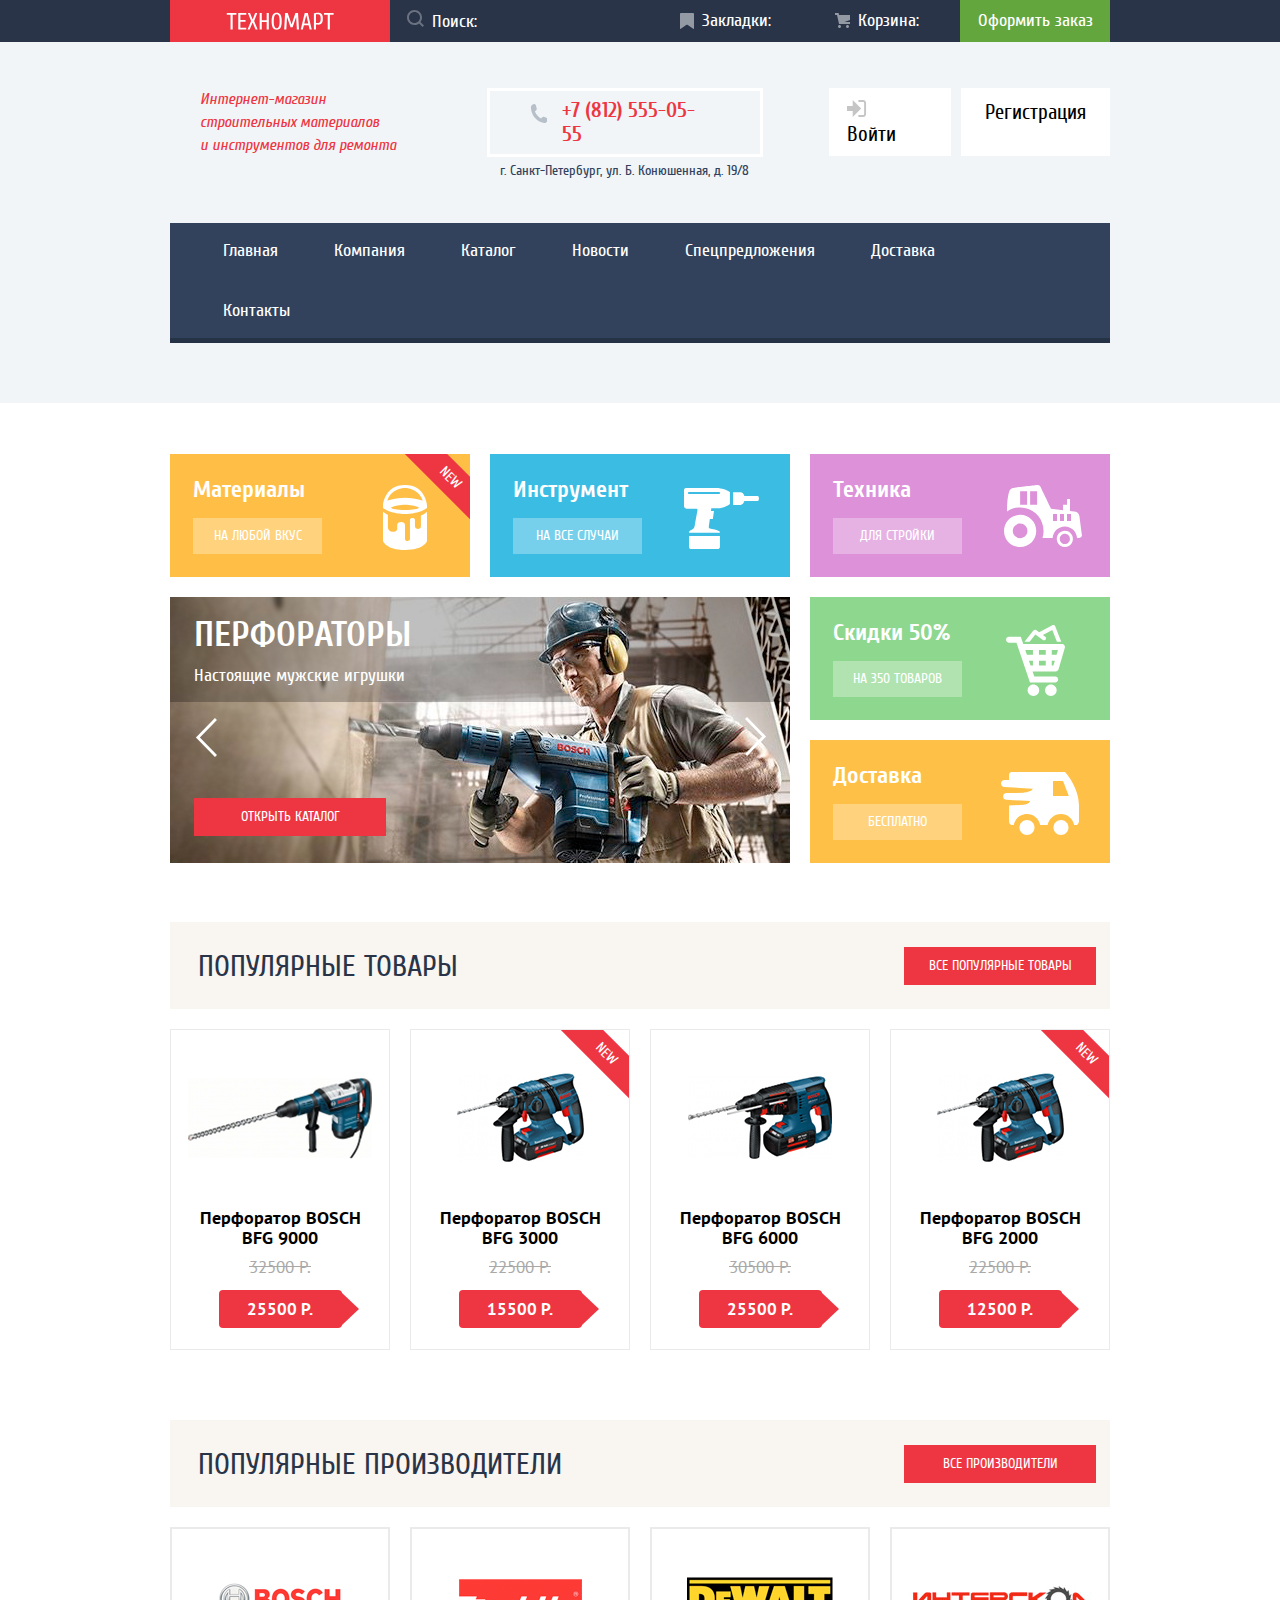
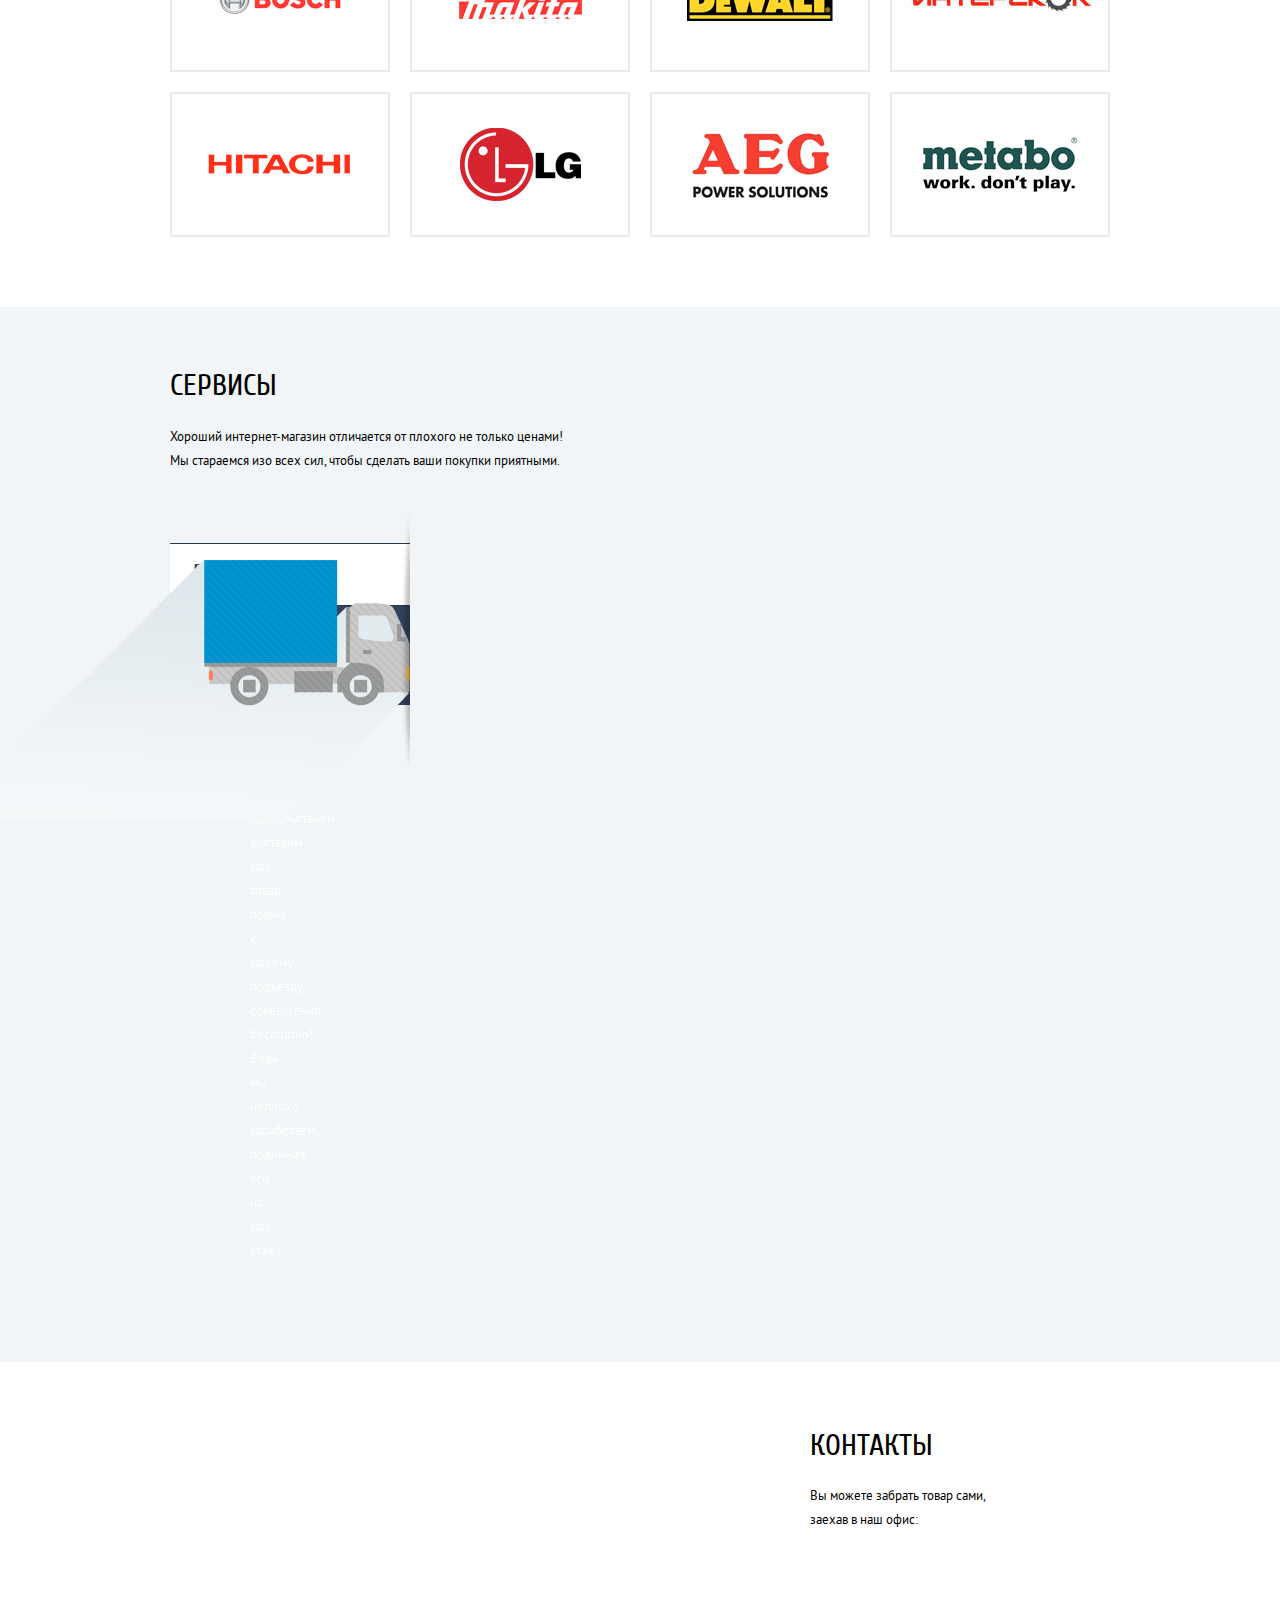
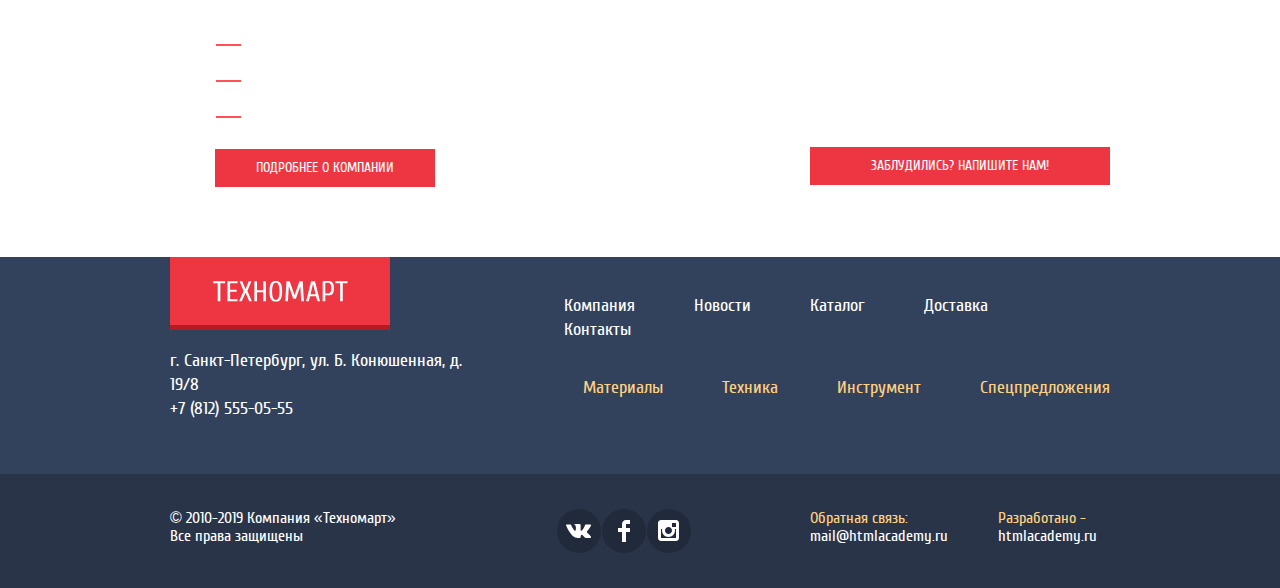
==== index.html @ ede174fa "Доработка" ====
<!DOCTYPE html> 
<html class="page" lang="ru">
<head>
  <meta charset="utf-8">
  <link href="css/style.css" rel="stylesheet">
  <link href="css/normalize.css" rel="stylesheet">
  <title>Главная страница магазина ТЕХНОМАРТ </title>
  <link rel="icon" href="favicon.ico">
  <link rel="icon" href="favicon/icon.svg" type="image/svg+xml">
  <link rel="apple-touch-icon" href="favicon/180.png">
  <link rel="manifest" href="manifest.webmanifest">
</head>
<body class="page-body">
  <header class="main-header">
    <div class="header-navigation-top">
      <div class="container">
        <div class="header-navigation-bar"> 
          <a class="header-navigation-logo" href="index.html">
            <img src="img/svg/logo-technomart.svg" width="108" height="18" alt="Логотип">
          </a>
          <form class="header-search" action="#" method="get">
            <label for="search"><svg width="17" height="17" viewBox="0 0 17 17" fill="none" xmlns="http://www.w3.org/2000/svg">
              <path fill-rule="evenodd" clip-rule="evenodd" d="M13.458 12.044L17 15.586L15.586 17L12.044 13.458C10.782 14.421 9.21 15 7.5 15C3.35786 15 0 11.6421 0 7.5C0 3.35786 3.35786 0 7.5 0C11.6421 0 15 3.35786 15 7.5C15.0001 9.14309 14.4581 10.7403 13.458 12.044ZM7.5 2C4.467 2 2 4.467 2 7.5C2.00331 10.5362 4.4638 12.9967 7.5 13C10.532 13 13 10.532 13 7.5C13 4.467 10.532 2 7.5 2Z" fill="currentColor";/>
              </g>
            </svg></label>
            <input class="header-navigation-search" type="search" id="search" placeholder="Поиск:">
          </form>
          <a class="header-navigation-markers" href="#">Закладки:</a>
          <a class="header-navigation-basket" href="#">Корзина:</a>
          <a class="header-button-order" href="#">Оформить заказ</a>
        </div>
      </div>
    </div>
    <div class="header-navigation-bottom">
      <div class="container">
        <div class="header-information">
      <div class="header-false-caption">Интернет-магазин строительных материалов<br> и инструментов для ремонта</div>
      <div class="header-address-block">
        <a class="header-information-number" href="tel:+7812555055">+7 (812) 555-05-55</a>
        <address class="header-information-address">г. Санкт-Петербург, ул. Б. Конюшенная, д. 19/8</address>
      </div>
      <div class="header-cabinet">
        <a class="header-cabinet-enter" href="#">
          <svg width="20" height="17" viewBox="0 0 20 17" fill="none" xmlns="http://www.w3.org/2000/svg">
            <path d="M14.1667 8.5L5.71429 0V6H0V11H5.71429V17L14.1667 8.5Z" />
            <path d="M16.177 15.01H11.3894V17H16.177C18.2513 17 19.038 15.19 19.0618 13.974V3.028C19.038 1.811 18.2513 0 16.177 0H11.3894V1.99H16.177C16.9761 1.99 17.1218 2.671 17.1389 3.047V13.951C17.1227 14.327 16.9761 15.01 16.177 15.01Z" />
          </svg>Войти
        </a>
        <a class="header-cabinet-registration" href="#">Регистрация</a>
      </div>
        </div>
        <nav class="header-main-contents">
      <ul class="header-contents-list">
        <li class="header-contents-item"><a href="#">Главная</a></li>
        <li class="header-contents-item"><a href="#">Компания</a></li>
        <li class="header-contents-item"><a href="#">Каталог</a></li>
        <li class="header-contents-item"><a href="#">Новости</a></li>
        <li class="header-contents-item"><a href="#">Спецпредложения</a></li>
        <li class="header-contents-item"><a href="#">Доставка</a></li>
        <li class="header-contents-item"><a href="#">Контакты</a></li>
      </ul>
        </nav>
      </div>
    </div>
  </header>
  <main class="page-main">
    <h1 class="visually-hidden">Интернет-магазин строительных материалов и инструментов для ремонта</h1> 
    <section class="promo section">
      <div class="container"> 
        <h2 class="visually-hidden">Меню магазина Техномарт</h2>
        <ul class="promo-list">
          <li  class="promo-item promo-item-materials">
            <h3  class="promo-caption">Материалы</h3>
            <a class="promo-button" href="#">На любой вкус</a>
            <p class="card-novelty">new</p>
          </li>         
          <li class="promo-item promo-item-instrument">
            <h3 class="promo-caption">Инструмент</h3>
            <a class="promo-button" href="#">На все случаи</a>
          </li>
          <li class="promo-item promo-item-technics">
            <h3 class="promo-caption">Техника</h3>
            <a class="promo-button" href="#">Для стройки</a>
          </li>
          <li class="promo-item promo-item-discount">
            <h3 class="promo-caption">Скидки 50%</h3>
            <a class="promo-button" href="#">На 350 Товаров</a>
          </li>
          <li class="promo-item promo-item-delivery">
            <h3 class="promo-caption">Доставка</h3>
            <a class="promo-button" href="#">Бесплатно</a>
          </li>
          <li class=" promo-item-slider">
            <ul class="promo-slider-list">
              <li class="promo-slider-item-active promo-slider-perforator">
                <h3 class="promo-slider-caption">Перфораторы</h3>
                <p class="promo-slider-description">Настоящие мужские игрушки</p>
                <a class="button" href="catalog.html">Открыть каталог</a>
              </li>
               <li class="promo-slider-item">
                <h3 class="promo-slider-caption">Дрели</h3>
                <p class="promo-slider-description">Соседям на радость</p>
                <a class="button" href="catalog.html">Открыть каталог</a>
              </li>
            </ul>
            <button class="slider-button-left" type="button">
              <svg width="22" height="40" viewBox="0 0 22 40" fill="none" xmlns="http://www.w3.org/2000/svg">
                <path d="M19.9244 0.941406L21.9226 2.98921L4.90699 20.436L21.978 37.9375L19.9789 39.9853L0.910645 20.436L19.9244 0.941406Z" fill="white"/>
              </svg>
            </button>
            <button class="slider-button-right" type="button">
              <svg width="22" height="40" viewBox="0 0 22 40" fill="none" xmlns="http://www.w3.org/2000/svg">
                <path d="M2.07562 39.0586L0.0774441 37.0108L17.093 19.564L0.021965 2.06249L2.0211 0.0146904L21.0894 19.564L2.07562 39.0586Z" fill="white"/>
              </svg>
            </button>
          </li>
        </ul>
      </div> 
    </section>
    <section class="popular-products section"> 
      <div class="container">
        <div class="popular-caption-block"> 
          <h2 class="popular-caption-name">Популярные товары</h2>
          <a class="button" href="#">Все популярные товары</a>
        </div>
        <ul class="popular-products-list">
          <li class="products-card-item">
            <h3 class="card-caption">Перфоратор BOSCH BFG 9000</h3>
            <div class="card-image">
              <img src="img/jpg/bosch-bfg-9000.jpg" width="184" height="164" alt="Перфоратор BOSCH BFG 9000">
            </div>
            <div class="card-buttons">
              <a class="card-button-buy" href="#">Купить</a>
              <a class="card-button-markers" href="#">В закладки</a>
            </div>
            <p class="card-old-price">32500 Р.</p>
            <p class="card-new-price">25500 Р.</p>
          </li>
          <li class="products-card-item">
            <h3 class="card-caption">Перфоратор BOSCH BFG 3000</h3>
            <div class="card-image">
              <img src="img/jpg/bosch-bfg-3000.jpg" width="127" height="112" alt="Перфоратор BOSCH BFG 3000">
            </div>
            <div class="card-buttons">
              <a class="card-button-buy" href="#">Купить</a>
              <a class="card-button-markers" href="#">В закладки</a>
            </div>
            <p class="card-old-price">22500 Р.</p>
            <p class="card-new-price">15500 Р.</p>
            <p class="card-novelty">new</p>
          </li>
          <li class="products-card-item">
            <h3 class="card-caption">Перфоратор BOSCH BFG 6000</h3>
            <div class="card-image">
              <img src="img/jpg/bosch-bfg-6000.jpg" width="144" height="128" alt="Перфоратор BOSCH BFG 6000">
            </div>
            <div class="card-buttons">
              <a class="card-button-buy" href="#">Купить</a>
              <a class="card-button-markers" href="#">В закладки</a>
            </div>
            <p class="card-old-price">30500 Р.</p>
            <p class="card-new-price">25500 Р.</p>
          </li>
          <li class="products-card-item">
            <h3 class="card-caption">Перфоратор BOSCH BFG 2000</h3>
            <div class="card-image">
              <img src="img/jpg/bosch-bfg-2000.jpg" width="127" height="112" alt="Перфоратор BOSCH BFG 2000">
            </div>
            <div class="card-buttons">
              <a class="card-button-buy" href="#">Купить</a>
              <a class="card-button-markers" href="#">В закладки</a>
            </div>
            <p class="card-old-price">22500 Р.</p>
            <p class="card-new-price">12500 Р.</p>
            <p class="card-novelty">new</p>
          </li>
        </ul> 
      </div>  
    </section>
    <section class="popular-brands section">
      <div class="container"> 
        <div class="popular-caption-block">
          <h2 class="popular-caption-name">Популярные производители</h2>
          <a class="button" href="#">Все производители</a>
        </div>
        <ul class="brand-list">
          <li class="brand-item">
            <a href="#">
              <img src="img/png/bosch.png" width="126" height="37" alt="BOSCH" >
             </a>
          </li>
          <li class="brand-item">
            <a href="#">
              <img src="img/png/makita.png" width="123" height="40" alt="Makita">
            </a>
          </li>
          <li class="brand-item">
            <a href="#">
              <img src="img/png/dewalt.png" width="146" height="44" alt="DEWALT">
            </a>
          </li>
          <li class="brand-item">
            <a href="#">
              <img src="img/png/interscol.png" width="200" height="76" alt="ИНТЕРСКОЛ">
            </a>
          </li>
          <li class="brand-item">
            <a href="#">
              <img src="img/png/hitachi.png" width="169" height="31" alt="HITACHI">
            </a>
          </li>
          <li class="brand-item">
            <a href="#">
              <img src="img/png/lg.png" width="121" height="73" alt="LG">
            </a>
          </li>
          <li class="brand-item">
            <a href="#">
              <img src="img/png/aeg.png" width="151" height="96" alt="AEG">
            </a>
          </li>
          <li class="brand-item">
            <a href="#">
              <img src="img/png/metabo.png" width="204" height="69" alt="metabo">
            </a>
          </li>
        </ul>
      </div>
    </section>
    <section class="service"> 
      <div class="container">
        <div class="service-caption-block"> 
          <h2 class="service-caption">СЕРВИСЫ</h2>
        </div>
        <div class="service-description">Хороший интернет-магазин отличается от плохого не только ценами! Мы стараемся изо всех сил, чтобы сделать ваши покупки приятными.
        </div>
        <div class="service-purpose">
          <ul class="service-list">
            <li class="service-item service-item-active">
              <a href="#">Доставка</a>
            </li>
            <li class="service-item">
              <a href="#">Гарантия</a>
            </li>
            <li class="service-item">
              <a href=">Кредит</a>
            </li>
          </ul>
          <ul class="service-purpose-list">
            <li class="service-purpose-item-active service-purpose-delivery">
              <h3>Доставка</h3>
              <p class="service-purpose-description">Мы с удовольствием доставим ваш товар прямо<br> к вашему подъезду совершенно бесплатно!<br> Ведь мы неплохо заработаем,<br> поднимая его на ваш этаж!</p>
            </li>
            <li class="service-purpose-item service-purpose-guarantee">
              <h3>Гарантия</h3>
              <p class="service-purpose-description">Если купленный товар поломается или заискрит, а также в случае пожара, спровоцированного его возгоранием, вы всегда можете быть уверены в нашей гарантии. Мы обменяем сгоревший прибор на новый. Дом уж восстановите как-нибудь сами.</p>
            </li>
            <li class="service-purpose-item service-purpose-credit-active">
              <h3>Кредит</h3>
              <p class="service-purpose-description">Залезть в долговую яму стало проще! Кредитные консультанты придут вам на помощь.</p>
            </li>
          </ul>
        </div> 
    </div>
    </section>
    <section class="company section">
      <div class="container">
        <div class="company-box">
        <h2 class="visually-hidden">О компании</h2>
        <div class="company-features">
          <h3 class="company-features-caption">Компания &laquoТехномарт&raquo</h3>
          <p>Настоящий мужской шоппинг начинается здесь! Огромный выбор товаров для ремонта и строительства не оставит равнодушными любителей сэкономить на гастарбайтерах.</p>
          <p>Мы можем доставить ваш товар в самые отдаленные точки России!<br> Техномарт работает со многими транспортными компаниями:</p>
          <ul class="company-features-list">
            <li class="company-features-item">Деловые линии</li>
            <li class="company-features-item">Автотрейдинг</li>
            <li class="company-features-item">ЖелДорЭкспедиция</li>
          </ul>
          <a class="button" href="#">Подробнее о компании</a>
        </div>
        <div class="company-contacts">
          <h3 class="company-contacts-caption">Контакты</h3>
          <p>Вы можете забрать товар сами,<br> заехав в наш офис:</p>
          <iframe src="https://www.google.com/maps/embed?pb=!1m18!1m12!1m3!1d1998.6037999040354!2d30.322010416394033!3d59.938716271971415!2m3!1f0!2f0!3f0!3m2!1i1024!2i768!4f13.1!3m3!1m2!1s0x4696310fca5ba729%3A0xea9c53d4493c879f!2sBolshaya+Konyushennaya+ul.%2C+19%2C+Sankt-Peterburg%2C+Russia%2C+191186!5e0!3m2!1sen!2s!4v1441888483426" width="300" height="158" allowfullscreen title="Офис компании по адресу ул. Большая Конюшенная 19/8, Санкт-Петербург"></iframe>
          <a class="button" href="#">Заблудились? Напишите нам!</a>
        </div>
      </div>
    </div>
    </section>
  </main>
  <footer class="main-footer">
    <div class="footer-top">
      <div class="container">
        <div class="footer-navigation">
          <div class="footer-navigation-adress">
            <a class="footer-navigation-logo" href="#">
              <img src="img/svg/logo-technomart-footer.svg" width="136.5" height="21.6" alt="Логотип">
            </a>
            <div class="footer-address-block">
              <address class="footer-address">г. Санкт-Петербург, ул. Б. Конюшенная, д. 19/8</address>
              <a href="tel:+7812555055">+7 (812) 555-05-55</a>
            </div>
          </div>
          <div class="footer-navigation-menu">
            <ul class="footer-navigation-list">
              <li class="footer-navigation-item">
                <a href="#">Компания</a>
              </li>
              <li class="footer-navigation-item">
                <a href="#">Новости</a>
              </li>
              <li class="footer-navigation-item">
                <a href="#">Каталог</a>
              </li>
              <li class="footer-navigation-item">
                <a href="#">Доставка</a>
              </li>
              <li class="footer-navigation-item">
                <a href="#">Контакты</a>
              </li>
            </ul>
            <ul class="footer-menu-list">
              <li class="footer-menu-item">
                <a href="#">Материалы</a>
              </li>
              <li class="footer-menu-item">
                <a href="#">Техника</a>
              </li>
              <li class="footer-menu-item">
                <a href="#">Инструмент</a>
              </li>
              <li class="footer-menu-item">
                <a href="#">Спецпредложения</a>
              </li>
            </ul>
          </div>
        </div>
      </div>
    </div>
    <div class="footer-bottom">
      <div class="container">
        <div class="footer-social">
          <p class="footer-social-info">&#169; 2010-2019 Компания &laquoТехномарт&raquo
          <br>Все права защищены</p>
          <ul class="footer-social-list">
            <li class="footer-social-item">
              <a class="footer-social-button" href="index.html">
                <svg width="26" height="15" viewBox="0 0 26 15" fill="none" xmlns="http://www.w3.org/2000/svg">
                  <path d="M15.5403 11.7281C16.4609 11.4384 17.6395 13.6406 18.8943 14.4834C19.836 15.1219 20.5573 14.9841 20.5573 14.9841L23.9017 14.9372C23.9017 14.9372 25.6495 14.8322 24.8232 13.4803C24.7549 13.3678 24.3389 12.4781 22.334 10.6472C20.2376 8.73186 20.5217 9.04218 23.0456 5.73093C24.5835 3.71249 25.1988 2.47968 25.0062 1.95468C24.8213 1.44936 23.6918 1.58061 23.6918 1.58061L19.9237 1.60593C19.5568 1.60686 19.2458 1.71749 19.1042 2.08874C19.1013 2.09249 18.5062 3.65061 17.7127 4.9753C16.0362 7.77749 15.3669 7.92655 15.0896 7.75124C14.4531 7.3453 14.6139 6.1228 14.6139 5.25374C14.6139 2.5378 15.0299 1.4053 13.7992 1.1128C13.388 1.0153 13.0876 0.951552 12.0389 0.942177C10.6985 0.922489 9.56027 0.942177 8.91508 1.25061C8.48656 1.45968 8.15819 1.91811 8.35753 1.94436C8.6079 1.97718 9.1693 2.09436 9.46975 2.49374C9.8559 3.01124 9.84434 4.17093 9.84434 4.17093C9.84434 4.17093 10.0649 7.36874 9.32434 7.7653C8.8159 8.03718 8.12064 7.48218 6.62516 4.9378C5.86153 3.63655 5.28471 2.19843 5.28471 2.19843C5.28471 2.19843 5.17301 1.93124 4.97079 1.78499C4.73005 1.61155 4.39301 1.55624 4.39301 1.55624L0.816563 1.57874C0.816563 1.57874 0.27923 1.59374 0.0818227 1.82436C-0.0934366 2.02874 0.0673782 2.45061 0.0673782 2.45061C0.0673782 2.45061 2.86864 8.90155 6.04064 12.1509C8.94879 15.1341 12.2537 14.9362 12.2537 14.9362H13.7511C13.7511 14.9362 14.2027 14.8856 14.4338 14.6437C14.6495 14.4187 14.6399 13.9959 14.6399 13.9959C14.6399 13.9959 14.61 12.0187 15.5403 11.7281Z" fill="white"/>
                </svg>
              </a>
            </li>
            <li class="footer-social-item">
              <a class="footer-social-button" href="#">
                <svg  width="12" height="22" viewBox="0 0 12 22" fill="none" xmlns="http://www.w3.org/2000/svg">
                  <path d="M12 4V0H8C5.79086 0 4 1.79086 4 4V8H0V12H4V22H8V12H12V8H8V4H12Z" fill="white"/>
                </svg>
              </a>
            </li>
            <li class="footer-social-item">
              <a class="footer-social-button" href="#">
                <svg width="21" height="21" viewBox="0 0 21 21" fill="none" xmlns="http://www.w3.org/2000/svg">
                  <path fill-rule="evenodd" clip-rule="evenodd" d="M3 0H18C19.65 0 21 1.35 21 3V18C21 19.65 19.65 21 18 21H3C1.35 21 0 19.65 0 18V3C0 1.35 1.35 0 3 0ZM14 10.5C14 8.57 12.43 7 10.5 7C8.57 7 7 8.57 7 10.5C7 12.43 8.57 14 10.5 14C12.43 14 14 12.43 14 10.5ZM3 18V9H4.181C4.0626 9.49127 4.00186 9.99467 4 10.5C4 14.0899 6.91015 17 10.5 17C14.0899 17 17 14.0899 17 10.5C16.9986 9.99464 16.9379 9.49118 16.819 9H18V18H3ZM14 7H18V3H14V7Z" fill="white"/>
                </svg>       
              </a>
            </li>
            </ul>
          <div class="footer-social-creator">
            <p class="footer-feedback">Обратная связь:
              <a href="mailto:mail@htmlacademy.ru">mail@htmlacademy.ru</a>
            </p>
            <p class="footer-developer">Разработано -
              <a href="www.htmlacademy.ru">htmlacademy.ru</a>
            </p>
          </div>
        </div>
      </div>
    </div>
  </footer>
<section class="modal modal-feedback">
  <h2 class="visually-hidden">Обратная связь</h2>
  <div class="feedback-decoration-line"></div>
  <form class="feedback-form" action="https://echo.htmlacademy.ru" method="post">
    <div class="feedback-form-data">
      <div class="feedback-form-name">
        <label class="" for="name">Ваше имя:</label><br>
        <input  id="name" type="text" name="name" placeholder="Имя Фамилия">
      </div>
      <div class="feedback-form-email">
        <label class="" for="email">Ваш e-mail:</label><br>
        <input  id="email" type="email" name="email" placeholder="email@example.com">
      </div>
      </div>
      <div class="feedback-form-text">
        <label for="letter">Текст письма:</label><br>
        <textarea id="letter" type="text" name="letter" placeholder="В свободной форме"></textarea>
      </div>
      <div>
        <button class="button" type="submit">Отправить</button>
      </div>
    </form>
    <button class="modal-close" aria-label="Закрыть" type="button"></button>
  </section>
  <section class="modal modal-map">
    <h2 class="visually-hidden">Как до нас добраться</h2>
    <iframe src="https://www.google.com/maps/embed?pb=!1m18!1m12!1m3!1d1998.6037999040354!2d30.322010416394033!3d59.938716271971415!2m3!1f0!2f0!3f0!3m2!1i1024!2i768!4f13.1!3m3!1m2!1s0x4696310fca5ba729%3A0xea9c53d4493c879f!2sBolshaya+Konyushennaya+ul.%2C+19%2C+Sankt-Peterburg%2C+Russia%2C+191186!5e0!3m2!1sen!2s!4v1441888483426" width="940" height="450" allowfullscreen title="Офис компании по адресу ул. Большая Конюшенная 19/8, Санкт-Петербург"></iframe>
    <button class="modal-close" aria-label="Закрыть" type="button"></button>
  </section>
</body>
</html>
---- css/style.css ----
/*Variables */

:root {
  --dark-blue: #293449;    
  --red: #EE3643;          
  --green: #63A63E;        
  --blue: #32425C;         
  --orange: #FFBF47;        
  --light-blue: #3BBCE3;   
  --purple: #DC91D8;
  --light-green: #8ED78F;
  --light-orange: #FFC047;
  --gray: #A9A9A9; 
  --yellow: #FFD180;
  --light-brown: #F9F5F0;  
  --light-gray: #F1F5F7;   
  --basic-white: #FFFFFF;
  --basic-black: #000000;
  --dark-red: #BA2732;
  --silver:#C5C5C5;
  --dark-red: #CA2C37;
  --murrey: #BA2732;
  --cobalt: #212A3A;
  --light-silver: #E5E5E5;
  --zircon: #EAEAEA;
  --dark-green:#5FBB2D;
  --sapphire:#3D546F;
  --herbal:#367315;
  --forest:#518534;
  --midnight:#273853;
  --pearl:#F7F3EC;
  --pebble:#d7dcde;
  --grass:#00CA74;
  --asphalt:#ABABAB;
  --dark-pearl:#CFCFCF;
  --beige:#F7F3EC;
  --graphite:#283136;
}

/*Fonts*/

@font-face {
    font-family: 'Cuprum';
    src: local('Cuprum'), local('Cuprum-Regular'), url('../fonts/cuprum/cuprum.woff2') format('woff2'), url('../fonts/cuprum/cuprum.woff') format('woff');
    font-weight: 400;
    font-style: normal;
}

@font-face {
    font-family: 'Cuprum';
    src: local('Cuprum Italic'), local('Cuprum-Italic'), url('../fonts/cuprum/cuprumitalic.woff2') format('woff2'), url('../fonts/cuprum/cuprumitalic.woff') format('woff');
    font-weight: 400;
    font-style: italic;
}

@font-face {
    font-family: 'Cuprum';
    src: local('Cuprum Bold'), local('Cuprum-Bold'), url('../fonts/cuprum/cuprumbold.woff2') format('woff2'), url('../fonts/cuprum/cuprumbold.woff') format('woff');
    font-weight: 700;
    font-style: normal;
}

@font-face {
    font-family: 'PT Sans';
    src: local('PT Sans'), local('PTSans-Regular'), url('../fonts/ptsans/ptsans.woff2') format('woff2'), url('../fonts/ptsans/ptsans.woff') format('woff');
    font-weight: 400;
    font-style: normal;
}

@font-face {
    font-family: 'PT Sans';
    src: local('PT Sans Bold'), local('PTSans-Bold'), url('../fonts/ptsans/ptsansbold.woff2') format('woff2'), url('../fonts/ptsans/ptsansbold.woff') format('woff');
    font-weight: 700;
    font-style: normal;
}

/* Global */

/*html {
  box-sizing: border-box;
}
*,
*::before,
*::after {
  box-sizing: inherit;
}*/


body {
  margin: 0;
  padding: 0;
  font-family:PT Sans;/*"Arial", sans-serif;*/
  font-size: 13px;
  line-height: 24px;
  font-weight:400;
  color:var(--basic-black);
  background-color: var(--basic-white);
}

a {
  text-decoration: none;
  color:var(--basic-white);
}

img {
  max-width: 100%;
  height: auto;
}

li {
  list-style-type:none;
}

input {
  border:none;
}

fieldset {
  border:none;
  margin:0; 
  padding:0;
}

.container {
  width: 940px;
  margin:0 auto;
  padding:0 30px;
}

.section {
  padding:29.5px 0;
}

.page {
  height: 100%;
}

.page-body {
  min-height: 100%;
  display: grid;
  grid-template-rows: min-content 1fr min-content;
  align-content: center;
}

/* Header */

.main-header {
  font-family:Cuprum, "Arial", sans-serif;
  font-size:18px;
  display: grid;
  grid-template-rows: min-content min-content min-content;
  /*margin-bottom: 21px;*/
}

.header-navigation-top {
  background-color:var(--dark-blue)
}

.header-navigation-bar {
  display: grid;
  grid-template-columns: min-content min-content 150px 150px max-content;
}

.header-navigation-logo {
  display: block;
  background-color: var(--red);
  width:220px;
  display:flex;
  justify-content:center;
  align-items: center;
  box-shadow: 0px 5px 0px 0px rgba(180, 28, 35);
}

.header-navigation-logo :active {
  background-color: var(--dark-red);
}

.header-search {
  display:flex;
  flex-direction: row;
  justify-content: flex-end;
  align-items: center;
  position: relative;
}

.header-search  label {
  position: absolute;
  top:10px;
  left:17px;
  color:white;
  opacity: 0.3;
}
.header-search:hover label {
  opacity: 1;
}

.header-search:focus label {
  color:red;
}

.header-navigation-search {
  box-sizing: border-box;
  background-color: var(--dark-blue);
  border:none;
  width:270px; 
  height: 42px;
}

input[type=search] {
  padding-left: 42px;
  height: 42px;   
}

input[type="search"]::placeholder {
  color: white;
}

input[type="search"]:focus::placeholder {
  color: black;
} 

.header-navigation-search:focus {
  background-color: var(--basic-white);
  border:none; outline: none;
}

.header-navigation-markers {
  padding:9px 10px 9px 42px;
  position:relative;
}

.header-navigation-markers::before {
  content:'';
  display: block;
  position: absolute; 
  width: 14px;
  height: 15.6px;
  left:20px; top:13px;  
  background-image: url("../img/svg/icon-marker.svg");
  opacity: 0.5;
  background-repeat: no-repeat;
}

.header-navigation-markers:hover::before {
  opacity:1;
}

.header-navigation-markers:active {
  background-color: var(--basic-black);
  opacity: 0.5;
}

.header-navigation-basket  {
  padding:9px 10px 9px 48px;
  display:block;
  position: relative;
}

.header-navigation-basket::before {
  content:'';
  display: block;
  position: absolute; 
  width: 15px;
  height: 15px;
  left:25px; top:13px;  
  background-image: url("../img/svg/icon-cart.svg");
  opacity: 0.5;
  background-repeat: no-repeat;
}

.header-navigation-basket:hover::before {
  opacity:1;
}

.header-navigation-basket:active {
  opacity: 0.5; 
}

.header-navigation-basket-active {
  background-color:var(--red);
}

.header-button-order {
  width:150px;
  display:block;
  background-color:var(--green);
  display:flex;
  justify-content:center;
  align-items: center;  
}

.header-button-order:hover {
  background-color:var(--dark-green);
}

.header-button-order:active {
  opacity: 0.5;
}

.header-navigation-bottom {
  background-color:var(--light-gray);
  padding:46px 0 60px 0;
}

.header-information {
  display:flex;
  justify-content: row;
  align-items:flex-start;
  margin-bottom: 40px;
}

.header-false-caption {
  width:197px;
  font-size:16px;
  line-height:23px;
  color:var(--red);
  font-style:italic;
  padding:0 47.5px 0 30px;
}

.header-address-block {
  display:flex;
  flex-direction:column;
  justify-content: flex-start;
  align-items:center;
  padding:0 26.5px 0 42.5px;   
}

.header-information-number { 
  font-size:21px;
  color:var(--red);
  font-weight:700;
  border: 3px solid white;
  position:relative;
  padding:7px 45px 8px 72px;
}

.header-information-number::before {
  content:'';
  display: block;
  position: absolute; 
  width: 17.5px;
  height: 29px;
  left:40px; top:13px;  
  background-image: url("../img/svg/icon-number.svg");
  background-repeat: no-repeat;
 }

.header-information-address {
  display: flex;
  font-size:14px; 
  font-weight:400;
  color:var(--blue);
  font-style: normal;
  padding: 2px 8px 0px 8px;
  text-align: center;
}

.header-cabinet {
  display:flex;
  padding:0 0 0 40px;
}

.header-cabinet-enter {
  color:var(--basic-black);
  font-size:21px;
  display:block;
  padding:10px 27px 10px 18px;
  margin-right: 10px;
  background-color:var(--basic-white);
}

.header-cabinet-registration {
  color:var(--basic-black);
  font-size:21px;
  display:block;
  padding:12px 24px 12px 24px;
  background-color:var(--basic-white);
}

.header-cabinet-enter:hover,
.header-cabinet-registration:hover {
  color:var(--red);
}

.header-cabinet-enter svg {
  fill:var(--silver);
  padding: 0;
  margin: 0 8px 0 0 ;
}

.header-cabinet-enter:hover svg {
  fill:var(--sapphire);
}

.header-cabinet-enter:active,
.header-cabinet-registration:active {
  color:var(--silver);
}

.header-main-contents {
  background-color:var(--blue);
  box-shadow: inset 0px -5px 0px rgba(0, 0, 0, 0.24);
}

.header-contents-list {
  display:flex;
  flex-wrap: wrap;
  margin:0; padding:0;
  padding:0 25px;
}

.header-contents-item a {
  display:block;
  padding-top: 16px;
  padding-bottom: 20px;
  padding-right:28px;
  padding-left:28px; 
}

.header-contents-item a:hover {
  background-color:var(--dark-blue);
}

.header-contents-item a:active {
  opacity: 0.5;
}

/*Body Main*/

.page-main {
  margin-top: 21px;
  display: grid;
  grid-template-rows:min-content min-content min-content min-content min-content;
}

/*buttons*/

.button {
  box-sizing: border-box;
  display: block;
  width:192px;
  background-color:var(--red);
  font-size: 14px;
  font-family: Cuprum, "Arial", sans-serif;
  font-weight: 400;
  text-transform: uppercase;
  text-align: center;
  padding:7px 3px; 
  color:var(--basic-white);
}

.button:hover {
  background-color:var(--dark-red);
}

.button:active {
  background-color:var(--murrey);
}

/*Promo*/

.promo {
  font-family:Cuprum; /*"Arial", sans-serif;*/
  color:var(--basic-white);
  font-weight: 400;
  font-size: 14px;
}

.promo-list {
  display: grid;
  grid-template-columns: repeat(3,1fr);
  grid-template-rows:repeat(3,1fr);
  grid-gap: 20px 20px;
  padding:0;
  margin:0;
}

.promo-item {
  display: flex;
  flex-direction: column;
  background-repeat:no-repeat; 
  overflow:hidden;
  padding: 24px 142px 23px 23px;
  position: relative;
}

.promo-item .card-novelty {
  left:230px;
  top:-5px;
}

.promo-caption {
  font-size:24px;
  font-style:normal;
  font-weight: 700; 
  color:var(--basic-white);
  margin:0;
  padding:0;
}

.promo-button {
  display: block;
  background-color: rgba(255, 255, 255, 0.3);
  text-transform: uppercase;
  width:123px;
  padding:6px 3px;
  text-align: center;
  margin-top:16px;
}

.promo-button:hover {
  background-color: rgba(197, 197, 197, 0.3);
}

.promo-button:active {
  background-color: rgba(169, 169, 169, 0.3);
}

.promo-item-materials {
  background-color:var(--orange);
  background-image: url(../img/svg/icon-materials.svg);
  background-position: 213px 31px;
  grid-column:1/2;
  grid-row:1/2;
}

.promo-item-instrument {
  background-color:var(--light-blue);
  background-image: url(../img/svg/icon-instrument.svg);
  background-position: 194px 34px;
  grid-column:2/3;
  grid-row:1/2;
} 

.promo-item-technics {
  background-color: var(--purple);
  background-image: url(../img/svg/icon-technics.svg);
  background-position: 194px 31px;
  grid-column:3/4;
  grid-row:1/2;
} 

.promo-item-discount {
  background-color:var(--light-green);
  background-image: url(../img/svg/icon-basket.svg);
  background-position: 196px 27px;
  grid-column:3/4;
  grid-row:2/3;
}

.promo-item-delivery {
  background-color:var(--light-orange);
  background-image: url(../img/svg/icon-delivery.svg);
  background-position: 191px 32px;
  grid-column:3/4;
  grid-row:3/4;
}

.promo-item-slider {
  grid-column:1/3;
  grid-row:2/4; 
  position: relative;
}
.promo-slider-list {
  padding:0;
  margin:0; 
  width:100%;
  height:100%;
}

.promo-slider-item {
  display: none;
  width:100%;
  height:100%;
}

.promo-slider-item-active {
  display:block;
}

.promo-slider-perforator {
  width:100%;
  height: 100%;
  padding:26px 356px 24px 24px;
  background-image:url(../img/jpg/perforator.jpg);
  background-repeat: no-repeat;
}

.promo-slider-drill {
  width:100%;
  height: 100%;
  padding:26px 356px 24px 24px;
  background-image:url(../img/jpg/drill.jpg);
  background-repeat: no-repeat;
}

.promo-slider-caption {
  font-size: 36px;
  font-weight:700;
  color:var(--basic-white);
  text-transform: uppercase;
  padding: 0;
  margin:0;
}

.promo-slider-description {
  font-size: 18px;
  font-weight:400;
  font-family: Cuprum, "Arial", sans-serif;
  color:var(--basic-white);
  margin-top: 17px;
  margin-bottom: 110px;
}

.promo button {
  margin: 0;
  padding: 0;
  border: 0;
  outline: none;
  background-color: transparent;
}

.slider-button-right {
  position:absolute;
  left:575px;
  top:120px;
}
.slider-button-left {
  position:absolute;
  left:25px;
  top:120px;
}

/*Popular*/

.popular-products {
  margin-bottom:11px;
}

.popular-caption-block {
  background-color:var(--light-brown);
  display:flex;
  justify-content: space-between;
  align-items: flex-start;
  padding:25px 14px 24px 28px;
  margin-bottom:20px;
}

.popular-caption-name {
  font-size: 30px;
  font-family: Cuprum, "Arial", sans-serif;
  font-weight: 400;
  color:var(--dark-blue);
  text-transform:uppercase;
  padding: 8px 0 0 0;
  margin:0;
}

.popular-products-list {
  margin:0;
  padding:0;
  display:flex;
}

/* Product card */

.products-card-item {
  box-sizing: border-box;
  width:220px;
  border: 1px solid var(--zircon);
  display:flex;
  flex-direction:column;
  justify-content: flex-start;
  align-items: center;
  padding:6px 12px 21px 12px;
  position: relative;
  overflow:hidden;
 }

.products-card-item:hover {
  box-shadow: -1px 2px 10px 4px var(--zircon)
 }

.popular-products-list .products-card-item:not(:last-of-type) {
  margin-right:20px;
}

.card-image {
  display: flex;
  justify-content: center;
  align-items: center;
  height:164px;
  order:-1;
  margin-bottom:8px;
}

.products-card-item:hover .card-image {
  display: none;
}

.products-card-item .card-buttons {
  display: none;
}

.products-card-item:hover .card-buttons {
  display: flex;
}

.card-buttons {
  flex-direction:column;
  justify-content:center;
  width:135px;
  height:164px;
  order:-1;
  margin-bottom: 8px;
}

.card-caption {
  font-family:PT Sans, "Arial", sans-serif;
  font-size: 18px;
  line-height: 20px;
  font-weight: 700;
  text-align:center;
  margin:0 0 7px 0;
  padding:0 10px;
}

.card-button-buy {
  display:flex;
  justify-content: center;
  align-items: center;
  font-size: 14px;
  font-family:Cuprum, "Arial", sans-serif;
  height:38px;
  background-color:var(--green);
  text-transform: uppercase;
  margin-bottom: 10px;
  position:relative;
  border-radius: 3px;
  box-shadow:inset 0 -3px 0 0 var(--herbal);
}

.card-button-buy::before {
  content:'';
  display: block;
  position: absolute; 
  width: 15px;
  height: 15px;
  left:25px; top:10px;  
  background-image: url("../img/svg/icon-cart.svg");
  opacity: 0.5;
  background-repeat: no-repeat;
}

.card-button-buy:hover {
  background-color: var(--dark-green);
}

.card-button-buy:active {
  background-color:var(--forest);
}

.card-button-markers {
  display:flex;
  justify-content: center;
  align-items: center;
  height:32px;
  color: var(--blue);
  font-size: 14px;
  font-family:Cuprum, "Arial", sans-serif;
  text-transform: uppercase;
  border: 3px solid var(--green); 
  border-radius: 3px;
}

.card-button-markers:hover {
  border-color:var(--blue);
}

.card-button-markers:active {
  border-color:var(--blue);
  opacity: 0.5;
}

.card-old-price {
  color: var(--gray);
  font-size: 17px;
  font-family: PT Sans , "Arial", sans-serif;
  text-decoration: line-through;
  margin:0 0 11px 0;
  padding:0;
}

.card-new-price { 
  font-family: PT Sans , "Arial", sans-serif;
  color:var(--basic-white);
  font-size: 17px;
  font-weight: 700;
  width: 123px;
  height:38px;
  background: var(--red);
  border-radius: 4px;
  position: relative;
  display: flex;
  justify-content:center;
  align-items: center;
  margin:0;
  padding: 0;
}

.card-new-price::after {
  content: ""; 
  position: absolute; 
  left: 122px;
  bottom: 2px; 
  border: 17px solid transparent; 
  border-left: 18px solid var(--red);   
}

.card-novelty {
  display: flex;
  justify-content: center;
  align-items: center;
  background-color: var(--red);
  text-transform: uppercase;
  color:var(--basic-white);
  font-size:14px;
  font-weight:400;
  font-family:Cuprum;
  width:100px;
  height:30px;
  transform: rotate(45deg);
  position: absolute;
  left:145px;
  top:-5px;
}

/*Brands*/

.popular-brands {
  margin-bottom: 40.5px;
}

.brand-list {
  margin:0;
  padding: 0;
  display: grid;
  grid-template-columns: min-content min-content min-content min-content;
  grid-template-rows: min-content min-content;
  grid-gap:20px;
}

.brand-item a {
  width:216px;
  height:141px;
  border:2px solid var(--zircon);
  display: flex;
  justify-content: center;
  align-items: center;
}

 .brand-item a:hover {
  box-shadow: -1px 2px 10px 4px var(--zircon)
}

.brand-item a:active {
  opacity: 0.5;
}

/*Service*/

.service {
  display: flex;
  flex-direction: column;
  background-color:var(--light-gray);
  padding:67px 0 54px 0 ;
  margin-bottom: 42.5px;
}

.service-caption-block {
/*  padding:64px 3px 12px 3px;*/
}

.service-caption { 
  font-family:Cuprum, "Arial", sans-serif;
  font-size:30px;
  font-weight: 400;
  color:var(--basic-black);
  text-transform: uppercase;
  margin:0 0 27px 0;
  padding:0;
}

.service-description {
/*  padding:13px 540px 35px 3px;*/
  width:394px;
  margin-bottom:21px;
}

.service-purpose {
  display: grid;
  grid-template-columns: min-content 1fr;
  margin: 0;
  padding: 49px 0 45px 0;
}

.service-list {
  margin:0;
  padding:0;
  width:240px;
  display: flex;
  flex-direction: column;
  justify-content: flex-start;
  position: relative;
}

.service-list::after {
  content:"";
  position: absolute;
  background-image: url(../img/png/shadow.png);
  background-repeat: no-repeat;
  width:468px;
  height:261px;
  top:-40px;
  left:230px;
}

.service-item a {
  display: block;
  font-size: 21px;
  font-weight:700;
  font-family:Cuprum, "Arial", sans-serif;
  background-color: var(--blue);
  padding:17.5px 22px 20.5px 22px;
  box-shadow:inset 0px 1px 0px 0px var(--midnight);
}

.service-item a:hover {
  background-color: var(--dark-blue); 
}

.service-item a:active {
  background-color: var(--basic-white);
} 

.service-item:active a {
  color:var(--blue);
}

.service-item-active a {
  color:var(--blue);
   background-color: var(--basic-white);
}

.service-purpose-list {
  margin:0;
  padding:0;
  position: relative;
}

.service-purpose-delivery:after {
  content:"";
  position: absolute;
  background-image: url(../img/png/delivery.png);
  width:468px;
  height:261px;
  top:17px;
  right:0;
  overflow: hidden;
}

.service-purpose-guarantee:after {
  content:"";
  position: absolute;
  background-image: url(../img/png/guarantee.png);
  width:468px;
  height:261px;
  top:17px;
  right:0;
  overflow: hidden;
}

.service-purpose-credit-:after {
  content:"";
  position: absolute;
  background-image: url(../img/png/credit.png);
  width:468px;
  height:261px;
  top:17px;
  right:0;
  overflow: hidden;
}

.service-purpose-item h3{
  font-size: 30px;
  font-weight: 400;
  font-family:Cuprum, "Arial", sans-serif;
  text-transform: uppercase;
  color: var(--blue);
  margin:0 0 33px 0;
  padding:0;
}

.service-purpose-description {
  margin:0;
  padding: 0;
}

.service-purpose-item {
  display: none;
}

.service-purpose-item-active {
  display: block;
  padding: 0 189px 0 80px;
}

/* Company */

.company {
  margin-bottom: 40.5px
}

.company-box {
  display:flex;
  justify-content: space-between;
  align-items: flex-start;
}

.company-features {
  width:460px;
  margin:0;
  padding-right: 90px;
  display:flex;
  flex-direction: column;
  justify-content:flex-start;
}

.company-features p:first-of-type {
  margin:0 0 28px 0;
}
.company-features p:last-of-type {
  margin: 0 0 2px 0px;
}

.company-features .button {
  width:220px;
}

.company-features-caption {
  font-size: 30px;
  font-weight: 400;
  font-family: Cuprum, "Arial", sans-serif;
  text-transform: uppercase;
  margin:0 0 26px 0; 
  padding: 0;
}

.company-features-list {
  margin: 0 0 19px 37px;
  padding:0;
}

.company-features-item {
  align-items: center;
  font-family: Cuprum, "Arial", sans-serif;
  font-size: 18px;
  line-height: 24px;
  font-weight: 400;
  list-style:none;
  position: relative;
}

.company-features-item:not(:last-of-type) {
  margin-bottom: 12px;
}

.company-features-item:before {
  content:"";
  position: absolute;
  left:-36px;
  top:10px;
  width: 25px;
  height: 2px;
  background: url('../img/svg/line.svg');
}

.company-contacts {
  width:300px;
  margin:0;
  display:flex;
  flex-direction: column;
  justify-content:flex-start;
}

.company-contacts p {
  margin:0 0 31px 0;
}

.company-contacts .button {
  width:300px;
}

.company-contacts-caption {
  font-size: 30px;
  font-weight: 400;
  font-family: Cuprum, "Arial", sans-serif;
  text-transform: uppercase;
  margin:0 0 26px 0; 
  padding:0;
}

.company-contacts iframe {
  margin:0 0 26px 0;
  border:none;
}
/*Footer */

.main-footer {
  font-size: 18px;
  color:var(--basic-white);
  font-weight: 400;
  font-family:Cuprum, "Arial", sans-serif;
}

.footer-top  {
  background-color:var(--blue);
}  

.footer-navigation {
  display: flex;
  justify-content: space-between;
}

.footer-navigation-adress {
  padding-right: 35px;
}


.footer-navigation-contents {
  display:flex;
  flex-direction: column;
  justify-content: flex-start;
}

.footer-navigation-logo {
  width:220px;
  height:68px;
  background-color: var(--red);
  display:flex;
  justify-content:center;
  align-items: center;
  box-shadow: 0px 5px 0px 0px rgba(180, 28, 35);
  margin-bottom: 24px
}



.footer-navigation-item {
  display:inline;
  margin-right:54px;
}

.footer-navigation-item:last-of-type {
 margin-right:0;
}

.footer-navigation-item a:hover {
  text-decoration: underline; 
}

.footer-navigation-item a:active {
  opacity:50%;
  text-decoration: none;
}

.footer-navigation-menu {
  display: flex;
  flex-direction: column;
  justify-content: flex-start;
  align-items: flex-end;
  padding:37px 0 74px 35px ;
}

.footer-address {
  font-style: normal;
}

.footer-menu-list {
 margin:0;
 padding:0;
}

.footer-navigation-list {
 margin:0 0 34px 0;
 padding:0;
}

.footer-menu-item {
  display:inline; 
  margin-right:54px;
}

.footer-menu-item:last-of-type {
  margin-right:0;
}

.footer-menu-item a {
  color:var(--yellow);
}

.footer-menu-item a:hover {
  text-decoration: underline; 
}

.footer-menu-item a:active {
  opacity:50%;
  text-decoration: none; 
}

.footer-bottom {
  background-color:var(--dark-blue);
}

.footer-social {
  font-size: 16px;
  line-height: 18px;
  display:flex;
  align-items: flex-start;
  justify-content: flex-start;
  padding-top:35px;
  padding-bottom:35px;
}

.footer-social-list {
  display:flex;
  flex-direction:row;
  justify-content: space-between;
  margin:0; padding:0 59px 0 80.5px;
 }

.footer-social-info {
  margin:0;
  padding:0 80.5px 0 0;
}

.footer-social-item a {  
  width: 44px;
  height: 44px;
  border-radius: 50%;
  background:var(--cobalt);
  margin-right: 1px;
  display:flex;
  justify-content:center;
  align-items:center;
}

.footer-social-item a:hover,
.footer-social-item a:active {
  background:var(--red); 
}

.footer-social-creator {
  display: flex;
  padding-left: 59px;
}

.footer-feedback {
  color:var(--yellow); 
  width:137px;
  margin:0; 
  padding:0;
  margin-right:51px;
}

.footer-feedback a:hover {
  text-decoration: underline; 
}

.footer-feedback a:active {
  color:var(--red); 
}

.footer-developer {
  color:var(--yellow); 
  width:98px;
  margin:0; padding:0;
}

.footer-developer a:hover {
  text-decoration: underline; 
}

.footer-developer a:active {
  color:var(--red); 
}

/*Page CATALOG */
.header-private-orders {
  display: flex;
  justify-content: center;
  align-items: center; 
  position: relative;
}

.header-private-orders a:nth-child(1) {
  margin-right:30px;
}

.header-private-orders a:nth-child(1):after {
  content:""; 
  position:absolute;
  width: 4px;
  height: 4px;
  right:162px;
  bottom:10px;
  border-radius: 50%;
  background-color:var(--blue);
}

.header-private-cabinet {
  padding:0 0 0 23px;
}
.header-private-name {
  display:flex;
  justify-content: space-around;
  align-items: center;
  width:299px;
  font-size:21px;
  color:var(--basic-black);
  background-color:var(--basic-white);
  height: 45px;
}

.header-private-name svg {
    fill:var(--silver);
}

.header-private-name:hover svg{
  fill:var(--sapphire);
}

.header-private-name:active {
  color:var(--silver);
}

.header-private-name:active svg {
    fill:var(--silver);
}

.header-private-orders {
  font-size: 16px;
}

.header-private-orders a {
  color:var(--blue);
}

.header-private-orders a:hover {
  color:var(--red);
}

.header-private-orders a:active {
  color:var(--silver);
}

/* Body Catalog*/

.page-catalog {
  display: grid;
  grid-template-rows: min-content 1fr min-content;
}

 .catalog-case {
  display: grid;
  grid-template-columns: 1fr 1fr;
 }


.catalog-caption-block {
  background-color: var(--light-gray);
  padding:29px 29px 30px 29px;
  margin-bottom:20px;
}

.catalog-main-caption {
  font-size: 30px;
  font-weight: 400;
  text-transform: uppercase;
  color:var(--blue);
  font-family:Cuprum, "Arial", sans-serif;
  padding:0;
  margin:0;
}

.bread-crumbs-list {
  margin:0;
  padding:20px 0 20px 0;
}

.bread-crumbs-item {
  display: inline;
  text-transform: uppercase;
  margin-right:41px;
  position: relative;
}

.bread-crumbs-item:not(:first-of-type)::before {
  content:'';
  position: absolute; 
  width: 6.5px;
  height: 10.3px;
  left:-25px;
  top:4px;
  background-image: url("../img/svg/icon-right-small.svg");
}

.bread-crumbs-item a {
   color:var(--basic-black);
}

/* Filter */

.filter {
  width: 220px;
}

.filter-caption-name {
  font-size: 13px;
  margin:0 0 15px 0;
  padding:7px 18px 7px 18px;
  text-transform: uppercase;
  font-weight:400; 
  background-color:var(--light-brown)
}

.filter-form legend{
  font-size: 17px;
}

.filter-fieldset-range .filter-category-caption {
  margin-bottom:14px;
}

.filter-fieldset-firm .filter-category-caption {
  margin-bottom:18px;
}

.filter-fieldset-supply .filter-category-caption {
   margin-bottom:26px;
}

.filter-fieldset-range {
  width:100%;
}

.visually-hidden {
  position: absolute;
  width: 1px;
  height: 1px;
  margin: -1px;
  border: 0;
  padding: 0;
  white-space: nowrap;
  clip-path: inset(100%);
  clip: rect(0 0 0 0);
  overflow: hidden;
}

.filter-fieldset-firm {
  position: relative;
}

.filter-fieldset-firm label {
  position: relative;
  display: block;
  text-transform: uppercase;
  font-size: 15px;
  font-family: PS Sans;
  font-weight:400;
  margin-left: 35px;
  margin-bottom:15px;
  padding: 0;
  cursor: pointer;
  user-select: none;
}


.filter-fieldset-firm:before {
  content: "";
  position: absolute;
  width: 220px;
  height:1px;
  background-color: var(--zircon);
  top:-60px;
}

.filter-fieldset-firm:after {
  content: "";
  position: absolute;
  width: 220px;
  height:1px;
  background-color: var(--zircon);
  bottom:-15px;
}

.filter-input-checkbox + label::before {
  content: "";
  position: absolute;
  width: 19px;
  height:19px;
  border: 2px solid var(--silver);
  border-radius: 15%;
  left:-35px;
}

.filter-input-checkbox:checked + label::after {
  content: "";
  position: absolute;
  width: 21.8px;
  height:16.8px;
  background-image: url("../img/svg/check.svg");
  background-repeat: no-repeat;
  left:-30px;
}

.filter-fieldset-firm {
  width:220px;
  display:flex;
  flex-direction: column;
  align-items: flex-start;
  margin: 0 0 36px 0;
  padding:0;
}

.filter-fieldset-supply label {
  position: relative;
  display: block;
  text-transform: uppercase;
  font-size: 15px;
  font-family: PS Sans;
  font-weight:400;
  margin-left: 35px;
  margin-bottom:15px;
  padding: 0;
  cursor: pointer;
  user-select: none;
}

.filter-input-radio + label::before {
  content: "";
  position: absolute;
  width: 17px;
  height:17px;
  border: 4px solid var(--silver);
  border-radius: 50%;
  left:-35px;
}

.filter-input-radio:checked + label::after {
  content: "";
  position: absolute;
  width: 9px;
  height:9px;
  border-radius: 50%;
  background-color:var(--silver); 
  left:-27px;
  top:8px;
}

.filter-fieldset-supply {
  width:220px;
  display:flex;
  flex-direction: column;
  align-items: flex-start;
  margin: 0 0 34px 0;
  padding:0;
}

.filter-category-caption {
  font-size: 17px;
  font-weight:700;
  text-transform: uppercase;
  margin-bottom: 15px;
  font-family: PT Sans;
}


.filter-fieldset-range {
  margin: 0;
  padding: 0;
  border: none;
  width: 220px;
}

.filter-range {
  width: 220px;
 /* margin-top: 49px;*/
}

.filter-category-caption {
  font-size: 18px;
  line-height: 24px;
  text-transform: uppercase;
  font-weight: 700;
}

.range-controls {
  position: relative;
  padding:39px 20px;
  margin-bottom:9px;
  background-color: var(--pearl);
}

.range-controls .range-scroll {
  height: 2px;
  background: var(--pebble);
}

.range-controls .range-bar {
  width: 70%;
  height: 2px;
  background: var(--grass);
}

.range-controls .toggle {
  position: absolute;
  top: 31px;
  left: 0;
  width: 4px;
  height: 4px;
  padding: 0;
  border: 8px solid var(--basic-white);
  background-color: var(--asphalt);
  border-radius: 50%;
  box-shadow: 0 2px 1px 0 var(--dark-pearl);
  cursor: pointer;
}

.range-controls .toggle-min {
  left: 18px;
}

.range-controls .toggle-max {
  left: 160px;
}

.price-controls {
  display: flex;
  justify-content: space-between;
  margin-bottom: 42px;
}

.price-controls label {
  text-transform: uppercase;
  font-family: "Roboto", "Arial", sans-serif;
  font-size: 16px;
}

.price-controls input {
  width: 91px;
  padding-top:  10px;
  padding-bottom: 10px;
  text-align: center;
  color: var(--graphite);
  border: none;
  background-color:var(--beige);
}


.filter-button-show {
  border:none; 
  outline: none;
  background-color:var(--basic-white);
  text-transform: uppercase;
  display: flex;
  justify-content: center;
  padding-top: 10px;
  padding-bottom:10px;
  width:218px;
  border:1px solid var(--light-silver);
}

/*Sorting*/

.sorting {
  display:flex;
  justify-content: flex-start;
  background-color: var(--light-brown);
  padding:7px 14px 7px 20px;
  margin-bottom: 28px;
  font-family: PT Sans, "Arial", sans-serif;
}

.sorting-caption {
  font-size: 13px;
  margin:0 140px 0 0 ;
  text-transform: uppercase;
  font-weight:400; 
 } 

.sorting-button {
  border:none;
  outline: none;
  background-color: var(--light-brown);
  text-transform: uppercase;
  color:var(--basic-black);
  opacity:0.3 ;
  margin:0;
  padding:0;
}

.sorting-button:hover {
  color:var(--red);
  opacity:1;
}

.sorting-list {
  margin:0;
  padding:0;
}

.sorting-item {
  display: inline;
  border-bottom:1px dotted var(--red);
}

.sorting-item:first-child {
  margin-right:67px;
}

.sorting-item:nth-child(2) {
  margin-right: 62px;
}
.sorting-item:nth-child(3) {
  margin-right: 43px;
}

.sorting-item:hover {
  border-bottom:1px solid var(--red);
}

.sorting-item:active {
  border:none;
}

.sorting-item-arrow {
  display: inline;
}

.sorting-item-arrow svg {
  fill:var(--silver);
}

.sorting-item-arrow svg:hover {
  fill:black;
}

.sorting-item-arrow:first-of-type {
  margin-right: 18px;
}

.sorting-item-arrow:first-of-type svg {
  transform: rotate(180deg);
}

/*Catalog*/

.catalog {
  grid-row:2/3;
  grid-column:2/3;
  display:grid;
  grid-template-rows:min-content 1fr min-content;
  grid-row-gap:0;
}

.catalog-caption {
  display: none;
}

.products-card-list {
  display:flex;
  flex-wrap: wrap;
  width:700px;
  margin:0 0 30px 0;
  padding:0;
}

.products-card-list .products-card-item:not(:nth-child(3n)) {
  margin-right:20px;
}
.products-card-list .products-card-item {
  margin-bottom:18px;
}

.catalog-navigation-list {
  margin:0; 
  padding:0;
}

.catalog-navigation-list {
  display: flex;
  flex-wrap: wrap;
  margin:0; padding:0;
}

.catalog-navigation-item a {
  display: flex;
  justify-content: center;
  align-items: center;
  width: 37px;
  height:37px;
  border:1px solid var(--light-silver);
  text-transform: uppercase;
  margin-right:10px;
}

.catalog-navigation-item:last-of-type a {
  width:138px;
 }

.catalog-navigation-item a {
  color:var(--basic-black); 
}

.catalog-navigation-item a:hover {
  border-color: var(--silver)
}

.catalog-navigation-item a:active {
  border-color: var(--red);
}

.catalog-navigation-item-active a{
  background-color: var(--red);
  border-radius: 5px;
}

/*Article tool*/

.article-tool {
  background-color:var(--light-gray);
  margin-top:59px;
}

.article-tool-description {
  padding:66px 0 72px 0;
}

.article-tool-description p {
  padding:0;
  margin:0;
}

.article-tool-caption {
  font-size: 30px;
  text-transform: uppercase;
  font-weight: 400; 
  font-family:Cuprum, "Arial", sans-serif;
  margin:0 0 28px 0;
  padding:0;
}



.modal {
  position: fixed;
  top: 0;
  right:0;
  bottom:0;
  left: 0;
  margin: auto;
  color: var(--basic-black);
  box-shadow: 0 30px 50px rgba(0, 0, 0, 0.7);
}

.modal-feedback {
  display: none;
  width:620px;
  height:430px;
  background-color: white;
}

.feedback-form {
  display:flex;
  flex-direction: column;
  padding: 39px 80px 37px 80px;
 }

.feedback-form-data {
  display: flex;
  flex-direction: row;
  margin-bottom:13px;
}

.feedback-form-name {
  padding:0; 
  margin:0 20px 0 0;
  width: 220px;
}

.feedback-form-email {
  margin:0;
  padding:0;
  width: 220px;
}

.feedback-form-text {
  margin:0 0 65px 0;
  padding:0;
  }

.feedback-form label {
  display:inline-block;
  margin:0; 
  padding:0 0 11px 0;
  font-size: 18px;
  font-family: Cuprum, "Arial", sans-serif;
}

.feedback-form input {
  border:2px solid var(--silver);
  width:212px;
  height: 34px;
  cursor: pointer;
}

.feedback-form-text textarea {
  border:2px solid var(--silver);
  width:452px;
  height:114px;
  cursor: pointer;
}

.feedback-form .button {
  width:460px;
  border:none;
  padding:11px 0 9px 0;
  border-radius:0;
}

.decoration-line {
  background-color: var(--red);
  height: 7px;
}

.modal-close {
  position:absolute;
  border: 0;
  top: 21px;
  right:32px;
}

.modal-close::before {
  content:"";
  display: block;
  position: absolute; 
  width: 21px;
  height: 21px;  
  background-image: url("../img/svg/icon-close.svg");
  background-repeat: no-repeat;
  cursor: pointer;
}

.modal-map {
  display: none;
  width: 940px;
  height: 450px;
}

.modal-add {
  display: none;
  width: 620px;
  height:282px;
  background-color: white;
}

.add-case {
  display: flex;
  padding:55px 81px 50px 81px;
}

.add-case p {
  font-family: Cuprum;
  font-size:24px ;
  font-weight:700 ;
}

.add-case-done {
  width: 66px;
  height: 66px;
  border-radius: 50%;
  background:var(--green);
  display:flex;
  justify-content:center;
  align-items:center;
  margin-right:30px;
}

.add-button {
  background-color: var(--light-gray);
  display: flex;
  justify-content: center;
  padding:37px 10px;
}

.add-button a:first-child {
  margin-right: 10px;
}

.add-button a:nth-child(2) {
  background-color:white;
  color:black;
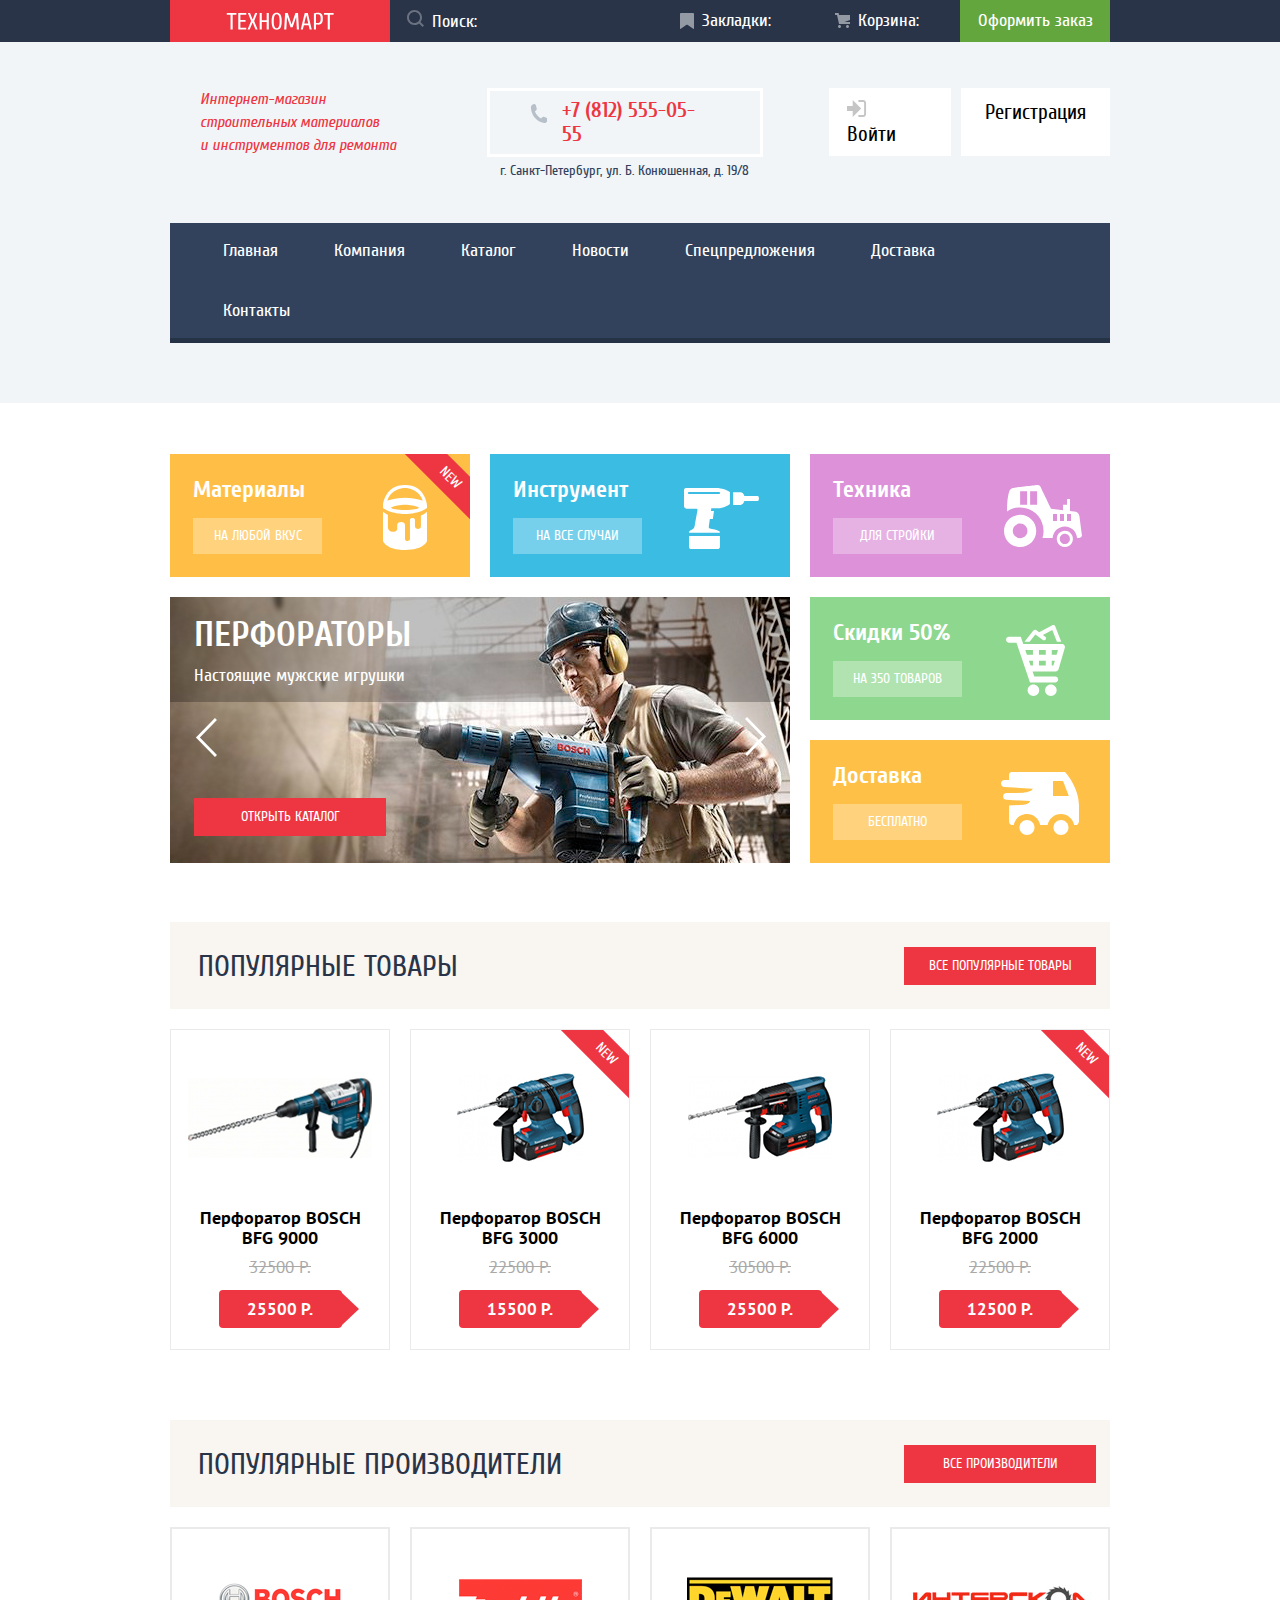
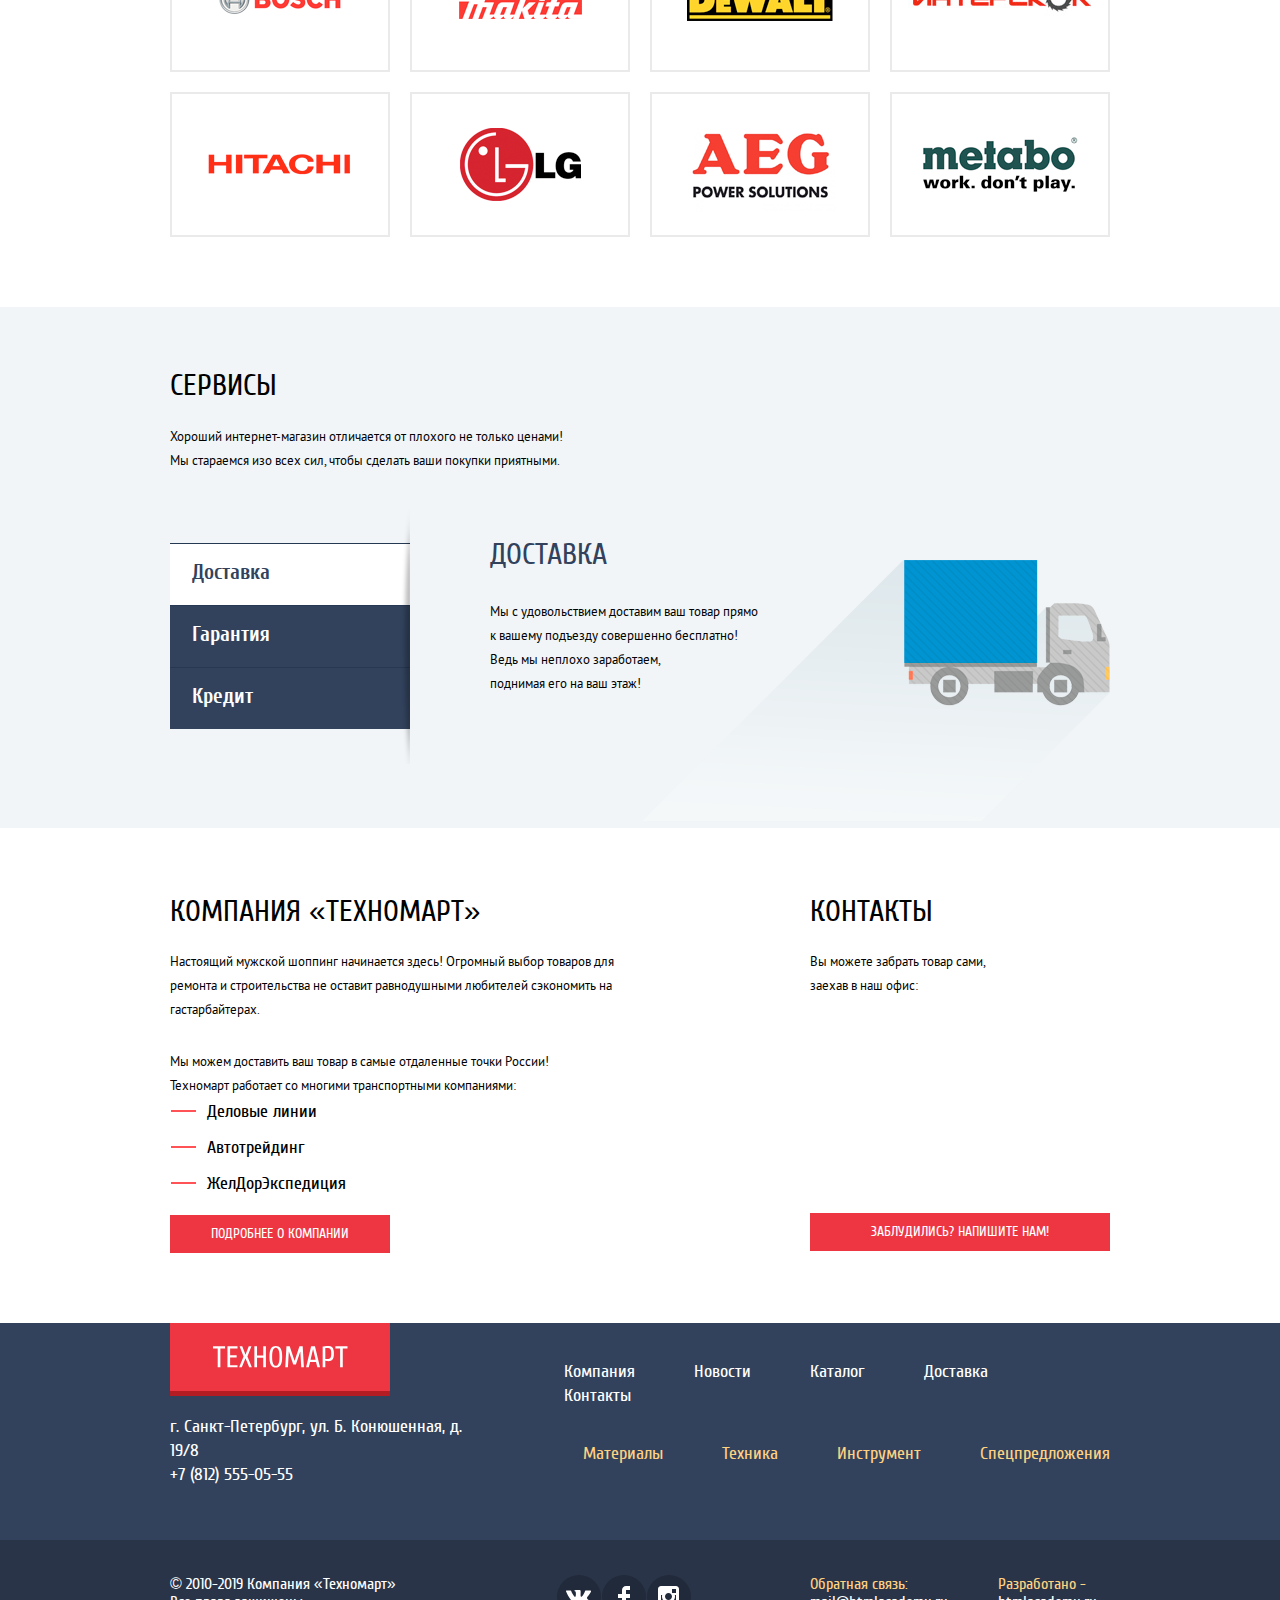
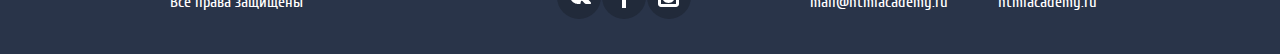
==== commit 58399a80: "доработка" ====
--- a/index.html
+++ b/index.html
@@ -92,7 +92,7 @@
           </li>
           <li class=" promo-item-slider">
             <ul class="promo-slider-list">
-              <li class="promo-slider-item-active promo-slider-perforator">
+              <li class="promo-slider-item promo-slider-item-active promo-slider-perforator">
                 <h3 class="promo-slider-caption">Перфораторы</h3>
                 <p class="promo-slider-description">Настоящие мужские игрушки</p>
                 <a class="button" href="catalog.html">Открыть каталог</a>
@@ -243,11 +243,11 @@
               <a href="#">Гарантия</a>
             </li>
             <li class="service-item">
-              <a href=">Кредит</a>
+              <a href="">Кредит</a>
             </li>
           </ul>
           <ul class="service-purpose-list">
-            <li class="service-purpose-item-active service-purpose-delivery">
+            <li class="service-purpose-item service-purpose-item-active service-purpose-delivery">
               <h3>Доставка</h3>
               <p class="service-purpose-description">Мы с удовольствием доставим ваш товар прямо<br> к вашему подъезду совершенно бесплатно!<br> Ведь мы неплохо заработаем,<br> поднимая его на ваш этаж!</p>
             </li>
--- a/css/style.css
+++ b/css/style.css
@@ -17,24 +17,25 @@
   --basic-white: #FFFFFF;
   --basic-black: #000000;
   --dark-red: #BA2732;
-  --silver:#C5C5C5;
+  --silver: #C5C5C5;
   --dark-red: #CA2C37;
   --murrey: #BA2732;
   --cobalt: #212A3A;
   --light-silver: #E5E5E5;
   --zircon: #EAEAEA;
-  --dark-green:#5FBB2D;
-  --sapphire:#3D546F;
-  --herbal:#367315;
-  --forest:#518534;
-  --midnight:#273853;
-  --pearl:#F7F3EC;
-  --pebble:#d7dcde;
-  --grass:#00CA74;
-  --asphalt:#ABABAB;
-  --dark-pearl:#CFCFCF;
-  --beige:#F7F3EC;
-  --graphite:#283136;
+  --dark-zircon: #B5B5B5;
+  --dark-green: #5FBB2D;
+  --sapphire: #3D546F;
+  --herbal: #367315;
+  --forest: #518534;
+  --midnight: #273853;
+  --pearl: #F7F3EC;
+  --pebble: #d7dcde;
+  --grass: #00CA74;
+  --asphalt: #ABABAB;
+  --dark-pearl: #CFCFCF;
+  --beige: #F7F3EC;
+  --graphite: #283136;
 }
 
 /*Fonts*/
@@ -89,17 +90,17 @@
 body {
   margin: 0;
   padding: 0;
-  font-family:PT Sans;/*"Arial", sans-serif;*/
+  font-family: PT Sans,"Arial", sans-serif;
   font-size: 13px;
   line-height: 24px;
-  font-weight:400;
-  color:var(--basic-black);
+  font-weight: 400;
+  color: var(--basic-black);
   background-color: var(--basic-white);
 }
 
 a {
   text-decoration: none;
-  color:var(--basic-white);
+  color: var(--basic-white);
 }
 
 img {
@@ -108,27 +109,27 @@
 }
 
 li {
-  list-style-type:none;
+  list-style-type: none;
 }
 
 input {
-  border:none;
+  border: none;
 }
 
 fieldset {
-  border:none;
-  margin:0; 
-  padding:0;
+  border: none;
+  margin: 0; 
+  padding: 0;
 }
 
 .container {
   width: 940px;
-  margin:0 auto;
-  padding:0 30px;
+  margin: 0 auto;
+  padding: 0 30px;
 }
 
 .section {
-  padding:29.5px 0;
+  padding: 29.5px 0;
 }
 
 .page {
@@ -145,15 +146,15 @@
 /* Header */
 
 .main-header {
-  font-family:Cuprum, "Arial", sans-serif;
-  font-size:18px;
+  font-family: Cuprum, "Arial", sans-serif;
+  font-size: 18px;
   display: grid;
   grid-template-rows: min-content min-content min-content;
   /*margin-bottom: 21px;*/
 }
 
 .header-navigation-top {
-  background-color:var(--dark-blue)
+  background-color: var(--dark-blue)
 }
 
 .header-navigation-bar {
@@ -164,11 +165,11 @@
 .header-navigation-logo {
   display: block;
   background-color: var(--red);
-  width:220px;
-  display:flex;
-  justify-content:center;
+  width: 220px;
+  display: flex;
+  justify-content: center;
   align-items: center;
-  box-shadow: 0px 5px 0px 0px rgba(180, 28, 35);
+  box-shadow: 0 5px 0 0 rgba(180, 28, 35, 1);
 }
 
 .header-navigation-logo :active {
@@ -176,7 +177,7 @@
 }
 
 .header-search {
-  display:flex;
+  display: flex;
   flex-direction: row;
   justify-content: flex-end;
   align-items: center;
@@ -185,24 +186,25 @@
 
 .header-search  label {
   position: absolute;
-  top:10px;
-  left:17px;
-  color:white;
+  top: 10px;
+  left: 17px;
+  color: white;
   opacity: 0.3;
 }
 .header-search:hover label {
   opacity: 1;
 }
 
-.header-search:focus label {
-  color:red;
+.header-search:focus-within label {
+  color: red;
+  opacity: 1;
 }
 
 .header-navigation-search {
   box-sizing: border-box;
   background-color: var(--dark-blue);
-  border:none;
-  width:270px; 
+  border: none;
+  width: 270px; 
   height: 42px;
 }
 
@@ -221,28 +223,30 @@
 
 .header-navigation-search:focus {
   background-color: var(--basic-white);
-  border:none; outline: none;
+  border: none; 
+  outline: none;
 }
 
 .header-navigation-markers {
-  padding:9px 10px 9px 42px;
-  position:relative;
+  padding: 9px 10px 9px 42px;
+  position: relative;
 }
 
 .header-navigation-markers::before {
-  content:'';
+  content: '';
   display: block;
   position: absolute; 
   width: 14px;
   height: 15.6px;
-  left:20px; top:13px;  
+  left: 20px;
+  top: 13px;  
   background-image: url("../img/svg/icon-marker.svg");
   opacity: 0.5;
   background-repeat: no-repeat;
 }
 
 .header-navigation-markers:hover::before {
-  opacity:1;
+  opacity: 1;
 }
 
 .header-navigation-markers:active {
@@ -251,25 +255,26 @@
 }
 
 .header-navigation-basket  {
-  padding:9px 10px 9px 48px;
-  display:block;
+  padding: 9px 10px 9px 48px;
+  display: block;
   position: relative;
 }
 
 .header-navigation-basket::before {
-  content:'';
+  content: '';
   display: block;
   position: absolute; 
   width: 15px;
   height: 15px;
-  left:25px; top:13px;  
+  left: 25px; 
+  top: 13px;  
   background-image: url("../img/svg/icon-cart.svg");
   opacity: 0.5;
   background-repeat: no-repeat;
 }
 
 .header-navigation-basket:hover::before {
-  opacity:1;
+  opacity: 1;
 }
 
 .header-navigation-basket:active {
@@ -277,20 +282,20 @@
 }
 
 .header-navigation-basket-active {
-  background-color:var(--red);
+  background-color: var(--red);
 }
 
 .header-button-order {
-  width:150px;
-  display:block;
-  background-color:var(--green);
-  display:flex;
-  justify-content:center;
+  width: 150px;
+  display: block;
+  background-color: var(--green);
+  display: flex;
+  justify-content: center;
   align-items: center;  
 }
 
 .header-button-order:hover {
-  background-color:var(--dark-green);
+  background-color: var(--dark-green);
 }
 
 .header-button-order:active {
@@ -298,128 +303,130 @@
 }
 
 .header-navigation-bottom {
-  background-color:var(--light-gray);
-  padding:46px 0 60px 0;
+  background-color: var(--light-gray);
+  padding: 46px 0 60px 0;
 }
 
 .header-information {
-  display:flex;
-  justify-content: row;
-  align-items:flex-start;
+  display: flex;
+  flex-direction: row;
+  align-items: flex-start;
   margin-bottom: 40px;
 }
 
 .header-false-caption {
-  width:197px;
-  font-size:16px;
-  line-height:23px;
-  color:var(--red);
-  font-style:italic;
-  padding:0 47.5px 0 30px;
+  width: 197px;
+  font-size: 16px;
+  line-height: 23px;
+  color: var(--red);
+  font-style: italic;
+  padding: 0 47.5px 0 30px;
 }
 
 .header-address-block {
-  display:flex;
-  flex-direction:column;
+  display: flex;
+  flex-direction: column;
   justify-content: flex-start;
-  align-items:center;
+  align-items: center;
   padding:0 26.5px 0 42.5px;   
 }
 
 .header-information-number { 
-  font-size:21px;
-  color:var(--red);
-  font-weight:700;
+  font-size: 21px;
+  color: var(--red);
+  font-weight: 700;
   border: 3px solid white;
-  position:relative;
-  padding:7px 45px 8px 72px;
+  position: relative;
+  padding: 7px 45px 8px 72px;
 }
 
 .header-information-number::before {
-  content:'';
+  content: '';
   display: block;
   position: absolute; 
   width: 17.5px;
   height: 29px;
-  left:40px; top:13px;  
+  left: 40px;
+  top: 13px;  
   background-image: url("../img/svg/icon-number.svg");
   background-repeat: no-repeat;
  }
 
 .header-information-address {
   display: flex;
-  font-size:14px; 
-  font-weight:400;
-  color:var(--blue);
+  font-size: 14px; 
+  font-weight: 400;
+  color: var(--blue);
   font-style: normal;
   padding: 2px 8px 0px 8px;
   text-align: center;
 }
 
 .header-cabinet {
-  display:flex;
-  padding:0 0 0 40px;
+  display: flex;
+  padding: 0 0 0 40px;
 }
 
 .header-cabinet-enter {
-  color:var(--basic-black);
-  font-size:21px;
-  display:block;
-  padding:10px 27px 10px 18px;
+  color: var(--basic-black);
+  font-size: 21px;
+  display: block;
+  padding: 10px 27px 10px 18px;
   margin-right: 10px;
-  background-color:var(--basic-white);
+  background-color: var(--basic-white);
 }
 
 .header-cabinet-registration {
-  color:var(--basic-black);
-  font-size:21px;
-  display:block;
-  padding:12px 24px 12px 24px;
-  background-color:var(--basic-white);
+  color: var(--basic-black);
+  font-size: 21px;
+  display: block;
+  padding: 12px 24px 12px 24px;
+  background-color: var(--basic-white);
 }
 
 .header-cabinet-enter:hover,
 .header-cabinet-registration:hover {
-  color:var(--red);
+  color: var(--red);
 }
 
 .header-cabinet-enter svg {
-  fill:var(--silver);
+  fill: var(--silver);
   padding: 0;
   margin: 0 8px 0 0 ;
 }
 
 .header-cabinet-enter:hover svg {
-  fill:var(--sapphire);
+  fill: var(--sapphire);
 }
 
 .header-cabinet-enter:active,
 .header-cabinet-registration:active {
-  color:var(--silver);
+  color: var(--silver);
 }
 
 .header-main-contents {
-  background-color:var(--blue);
+  background-color: var(--blue);
   box-shadow: inset 0px -5px 0px rgba(0, 0, 0, 0.24);
 }
 
 .header-contents-list {
-  display:flex;
+  display: flex;
   flex-wrap: wrap;
-  margin:0; padding:0;
-  padding:0 25px;
+  margin: 0;
+  padding: 0;
+  padding: 0 25px;
 }
 
 .header-contents-item a {
-  display:block;
+  display: block;
   padding-top: 16px;
   padding-bottom: 20px;
-  padding-right:28px;
-  padding-left:28px; 
+  padding-right: 28px;
+  padding-left: 28px; 
 }
 
 .header-contents-item a:hover {
-  background-color:var(--dark-blue);
+  background-color: var(--dark-blue);
 }
 
 .header-contents-item a:active {
@@ -431,7 +438,7 @@
 .page-main {
   margin-top: 21px;
   display: grid;
-  grid-template-rows:min-content min-content min-content min-content min-content;
+  grid-template-rows: min-content min-content min-content min-content min-content;
 }
 
 /*buttons*/
@@ -439,30 +446,30 @@
 .button {
   box-sizing: border-box;
   display: block;
-  width:192px;
-  background-color:var(--red);
+  width: 192px;
+  background-color: var(--red);
   font-size: 14px;
   font-family: Cuprum, "Arial", sans-serif;
   font-weight: 400;
   text-transform: uppercase;
   text-align: center;
-  padding:7px 3px; 
-  color:var(--basic-white);
+  padding: 7px 3px; 
+  color: var(--basic-white);
 }
 
 .button:hover {
-  background-color:var(--dark-red);
+  background-color: var(--dark-red);
 }
 
 .button:active {
-  background-color:var(--murrey);
+  background-color: var(--murrey);
 }
 
 /*Promo*/
 
 .promo {
-  font-family:Cuprum; /*"Arial", sans-serif;*/
-  color:var(--basic-white);
+  font-family: Cuprum, "Arial", sans-serif;
+  color: var(--basic-white);
   font-weight: 400;
   font-size: 14px;
 }
@@ -470,43 +477,43 @@
 .promo-list {
   display: grid;
   grid-template-columns: repeat(3,1fr);
-  grid-template-rows:repeat(3,1fr);
+  grid-template-rows: repeat(3,1fr);
   grid-gap: 20px 20px;
-  padding:0;
-  margin:0;
+  padding: 0;
+  margin: 0;
 }
 
 .promo-item {
   display: flex;
   flex-direction: column;
-  background-repeat:no-repeat; 
-  overflow:hidden;
+  background-repeat: no-repeat; 
+  overflow: hidden;
   padding: 24px 142px 23px 23px;
   position: relative;
 }
 
 .promo-item .card-novelty {
-  left:230px;
-  top:-5px;
+  left: 230px;
+  top: -5px;
 }
 
 .promo-caption {
-  font-size:24px;
-  font-style:normal;
+  font-size: 24px;
+  font-style: normal;
   font-weight: 700; 
-  color:var(--basic-white);
-  margin:0;
-  padding:0;
+  color: var(--basic-white);
+  margin: 0;
+  padding: 0;
 }
 
 .promo-button {
   display: block;
   background-color: rgba(255, 255, 255, 0.3);
   text-transform: uppercase;
-  width:123px;
-  padding:6px 3px;
+  width: 123px;
+  padding: 6px 3px;
   text-align: center;
-  margin-top:16px;
+  margin-top: 16px;
 }
 
 .promo-button:hover {
@@ -518,97 +525,97 @@
 }
 
 .promo-item-materials {
-  background-color:var(--orange);
+  background-color: var(--orange);
   background-image: url(../img/svg/icon-materials.svg);
   background-position: 213px 31px;
-  grid-column:1/2;
-  grid-row:1/2;
+  grid-column: 1/2;
+  grid-row: 1/2;
 }
 
 .promo-item-instrument {
-  background-color:var(--light-blue);
+  background-color: var(--light-blue);
   background-image: url(../img/svg/icon-instrument.svg);
   background-position: 194px 34px;
-  grid-column:2/3;
-  grid-row:1/2;
+  grid-column: 2/3;
+  grid-row: 1/2;
 } 
 
 .promo-item-technics {
   background-color: var(--purple);
   background-image: url(../img/svg/icon-technics.svg);
   background-position: 194px 31px;
-  grid-column:3/4;
-  grid-row:1/2;
+  grid-column: 3/4;
+  grid-row: 1/2;
 } 
 
 .promo-item-discount {
-  background-color:var(--light-green);
+  background-color: var(--light-green);
   background-image: url(../img/svg/icon-basket.svg);
   background-position: 196px 27px;
-  grid-column:3/4;
-  grid-row:2/3;
+  grid-column: 3/4;
+  grid-row: 2/3;
 }
 
 .promo-item-delivery {
-  background-color:var(--light-orange);
+  background-color: var(--light-orange);
   background-image: url(../img/svg/icon-delivery.svg);
   background-position: 191px 32px;
-  grid-column:3/4;
-  grid-row:3/4;
+  grid-column: 3/4;
+  grid-row: 3/4;
 }
 
 .promo-item-slider {
-  grid-column:1/3;
-  grid-row:2/4; 
+  grid-column: 1/3;
+  grid-row: 2/4; 
   position: relative;
 }
 .promo-slider-list {
-  padding:0;
-  margin:0; 
-  width:100%;
-  height:100%;
+  padding: 0;
+  margin: 0; 
+  width: 100%;
+  height: 100%;
 }
 
 .promo-slider-item {
   display: none;
-  width:100%;
-  height:100%;
+ /* width: calc(100% - 50px)
+  height: calc(100% - 380px);*/
 }
 
 .promo-slider-item-active {
-  display:block;
+  display: block;
 }
 
 .promo-slider-perforator {
-  width:100%;
+  width: 100%;
   height: 100%;
-  padding:26px 356px 24px 24px;
-  background-image:url(../img/jpg/perforator.jpg);
+  padding: 26px 356px 24px 24px;
+  background-image: url(../img/jpg/perforator.jpg);
   background-repeat: no-repeat;
 }
 
 .promo-slider-drill {
-  width:100%;
+  width: 100%;
   height: 100%;
-  padding:26px 356px 24px 24px;
-  background-image:url(../img/jpg/drill.jpg);
+  padding: 26px 356px 24px 24px;
+  background-image: url(../img/jpg/drill.jpg);
   background-repeat: no-repeat;
 }
 
 .promo-slider-caption {
   font-size: 36px;
-  font-weight:700;
-  color:var(--basic-white);
-  text-transform: uppercase;
-  padding: 0;
-  margin:0;
+  font-weight: 700;
+  color: var(--basic-white);
+  text-transform: uppercase;
+  padding: 0;
+  margin: 0;
 }
 
 .promo-slider-description {
   font-size: 18px;
-  font-weight:400;
+  font-weight: 400;
   font-family: Cuprum, "Arial", sans-serif;
-  color:var(--basic-white);
+  color: var(--basic-white);
   margin-top: 17px;
   margin-bottom: 110px;
 }
@@ -622,60 +629,60 @@
 }
 
 .slider-button-right {
-  position:absolute;
-  left:575px;
-  top:120px;
+  position: absolute;
+  left: 575px;
+  top: 120px;
 }
 .slider-button-left {
-  position:absolute;
-  left:25px;
-  top:120px;
+  position: absolute;
+  left: 25px;
+  top: 120px;
 }
 
 /*Popular*/
 
 .popular-products {
-  margin-bottom:11px;
+  margin-bottom: 11px;
 }
 
 .popular-caption-block {
-  background-color:var(--light-brown);
-  display:flex;
+  background-color: var(--light-brown);
+  display: flex;
   justify-content: space-between;
   align-items: flex-start;
-  padding:25px 14px 24px 28px;
-  margin-bottom:20px;
+  padding: 25px 14px 24px 28px;
+  margin-bottom: 20px;
 }
 
 .popular-caption-name {
   font-size: 30px;
   font-family: Cuprum, "Arial", sans-serif;
   font-weight: 400;
-  color:var(--dark-blue);
-  text-transform:uppercase;
+  color: var(--dark-blue);
+  text-transform: uppercase;
   padding: 8px 0 0 0;
-  margin:0;
+  margin: 0;
 }
 
 .popular-products-list {
-  margin:0;
-  padding:0;
-  display:flex;
+  margin: 0;
+  padding: 0;
+  display: flex;
 }
 
 /* Product card */
 
 .products-card-item {
   box-sizing: border-box;
-  width:220px;
+  width: 220px;
   border: 1px solid var(--zircon);
-  display:flex;
-  flex-direction:column;
+  display: flex;
+  flex-direction: column;
   justify-content: flex-start;
   align-items: center;
-  padding:6px 12px 21px 12px;
+  padding: 6px 12px 21px 12px;
   position: relative;
-  overflow:hidden;
+  overflow: hidden;
  }
 
 .products-card-item:hover {
@@ -683,16 +690,16 @@
  }
 
 .popular-products-list .products-card-item:not(:last-of-type) {
-  margin-right:20px;
+  margin-right: 20px;
 }
 
 .card-image {
   display: flex;
   justify-content: center;
   align-items: center;
-  height:164px;
-  order:-1;
-  margin-bottom:8px;
+  height: 164px;
+  order: -1;
+  margin-bottom: 8px;
 }
 
 .products-card-item:hover .card-image {
@@ -708,46 +715,47 @@
 }
 
 .card-buttons {
-  flex-direction:column;
-  justify-content:center;
-  width:135px;
-  height:164px;
-  order:-1;
+  flex-direction: column;
+  justify-content: center;
+  width: 135px;
+  height: 164px;
+  order: -1;
   margin-bottom: 8px;
 }
 
 .card-caption {
-  font-family:PT Sans, "Arial", sans-serif;
+  font-family: PT Sans, "Arial", sans-serif;
   font-size: 18px;
   line-height: 20px;
   font-weight: 700;
-  text-align:center;
-  margin:0 0 7px 0;
-  padding:0 10px;
+  text-align: center;
+  margin: 0 0 7px 0;
+  padding: 0 10px;
 }
 
 .card-button-buy {
-  display:flex;
+  display: flex;
   justify-content: center;
   align-items: center;
   font-size: 14px;
-  font-family:Cuprum, "Arial", sans-serif;
-  height:38px;
-  background-color:var(--green);
+  font-family: Cuprum, "Arial", sans-serif;
+  height: 38px;
+  background-color: var(--green);
   text-transform: uppercase;
   margin-bottom: 10px;
-  position:relative;
+  position: relative;
   border-radius: 3px;
-  box-shadow:inset 0 -3px 0 0 var(--herbal);
+  box-shadow: inset 0 -3px 0 0 var(--herbal);
 }
 
 .card-button-buy::before {
-  content:'';
+  content: '';
   display: block;
   position: absolute; 
   width: 15px;
   height: 15px;
-  left:25px; top:10px;  
+  left: 25px;
+  top: 10px;  
   background-image: url("../img/svg/icon-cart.svg");
   opacity: 0.5;
   background-repeat: no-repeat;
@@ -758,28 +766,28 @@
 }
 
 .card-button-buy:active {
-  background-color:var(--forest);
+  background-color: var(--forest);
 }
 
 .card-button-markers {
-  display:flex;
+  display: flex;
   justify-content: center;
   align-items: center;
-  height:32px;
+  height: 32px;
   color: var(--blue);
   font-size: 14px;
-  font-family:Cuprum, "Arial", sans-serif;
+  font-family: Cuprum, "Arial", sans-serif;
   text-transform: uppercase;
   border: 3px solid var(--green); 
   border-radius: 3px;
 }
 
 .card-button-markers:hover {
-  border-color:var(--blue);
+  border-color: var(--blue);
 }
 
 .card-button-markers:active {
-  border-color:var(--blue);
+  border-color: var(--blue);
   opacity: 0.5;
 }
 
@@ -788,24 +796,24 @@
   font-size: 17px;
   font-family: PT Sans , "Arial", sans-serif;
   text-decoration: line-through;
-  margin:0 0 11px 0;
-  padding:0;
+  margin: 0 0 11px 0;
+  padding: 0;
 }
 
 .card-new-price { 
   font-family: PT Sans , "Arial", sans-serif;
-  color:var(--basic-white);
+  color: var(--basic-white);
   font-size: 17px;
   font-weight: 700;
   width: 123px;
-  height:38px;
+  height: 38px;
   background: var(--red);
   border-radius: 4px;
   position: relative;
   display: flex;
-  justify-content:center;
+  justify-content: center;
   align-items: center;
-  margin:0;
+  margin: 0;
   padding: 0;
 }
 
@@ -824,16 +832,16 @@
   align-items: center;
   background-color: var(--red);
   text-transform: uppercase;
-  color:var(--basic-white);
-  font-size:14px;
-  font-weight:400;
-  font-family:Cuprum;
-  width:100px;
-  height:30px;
+  color: var(--basic-white);
+  font-size: 14px;
+  font-weight: 400;
+  font-family: Cuprum,"Arial", sans-serif;
+  width: 100px;
+  height: 30px;
   transform: rotate(45deg);
   position: absolute;
-  left:145px;
-  top:-5px;
+  left: 145px;
+  top: -5px;
 }
 
 /*Brands*/
@@ -843,18 +851,18 @@
 }
 
 .brand-list {
-  margin:0;
+  margin: 0;
   padding: 0;
   display: grid;
   grid-template-columns: min-content min-content min-content min-content;
   grid-template-rows: min-content min-content;
-  grid-gap:20px;
+  grid-gap: 20px;
 }
 
 .brand-item a {
-  width:216px;
-  height:141px;
-  border:2px solid var(--zircon);
+  width: 216px;
+  height: 141px;
+  border: 2px solid var(--zircon);
   display: flex;
   justify-content: center;
   align-items: center;
@@ -873,28 +881,23 @@
 .service {
   display: flex;
   flex-direction: column;
-  background-color:var(--light-gray);
-  padding:67px 0 54px 0 ;
+  background-color: var(--light-gray);
+  padding: 67px 0 54px 0 ;
   margin-bottom: 42.5px;
 }
 
-.service-caption-block {
-/*  padding:64px 3px 12px 3px;*/
-}
-
 .service-caption { 
-  font-family:Cuprum, "Arial", sans-serif;
-  font-size:30px;
+  font-family: Cuprum, "Arial", sans-serif;
+  font-size: 30px;
   font-weight: 400;
-  color:var(--basic-black);
-  text-transform: uppercase;
-  margin:0 0 27px 0;
-  padding:0;
+  color: var(--basic-black);
+  text-transform: uppercase;
+  margin: 0 0 27px 0;
+  padding: 0;
 }
 
 .service-description {
-/*  padding:13px 540px 35px 3px;*/
-  width:394px;
+  width: 394px;
   margin-bottom:21px;
 }
 
@@ -906,9 +909,9 @@
 }
 
 .service-list {
-  margin:0;
-  padding:0;
-  width:240px;
+  margin: 0;
+  padding: 0;
+  width: 240px;
   display: flex;
   flex-direction: column;
   justify-content: flex-start;
@@ -916,24 +919,24 @@
 }
 
 .service-list::after {
-  content:"";
+  content: "";
   position: absolute;
   background-image: url(../img/png/shadow.png);
   background-repeat: no-repeat;
-  width:468px;
-  height:261px;
-  top:-40px;
-  left:230px;
+  width: 468px;
+  height: 261px;
+  top: -40px;
+  left: 230px;
 }
 
 .service-item a {
   display: block;
   font-size: 21px;
-  font-weight:700;
-  font-family:Cuprum, "Arial", sans-serif;
+  font-weight: 700;
+  font-family: Cuprum, "Arial", sans-serif;
   background-color: var(--blue);
-  padding:17.5px 22px 20.5px 22px;
-  box-shadow:inset 0px 1px 0px 0px var(--midnight);
+  padding: 17.5px 22px 20.5px 22px;
+  box-shadow: inset 0px 1px 0px 0px var(--midnight);
 }
 
 .service-item a:hover {
@@ -945,75 +948,75 @@
 } 
 
 .service-item:active a {
-  color:var(--blue);
+  color: var(--blue);
 }
 
 .service-item-active a {
-  color:var(--blue);
-   background-color: var(--basic-white);
+  color: var(--blue);
+  background-color: var(--basic-white);
 }
 
 .service-purpose-list {
-  margin:0;
-  padding:0;
+  margin: 0;
+  padding: 0;
   position: relative;
 }
 
 .service-purpose-delivery:after {
-  content:"";
+  content: "";
   position: absolute;
   background-image: url(../img/png/delivery.png);
-  width:468px;
-  height:261px;
-  top:17px;
-  right:0;
+  width: 468px;
+  height: 261px;
+  top: 17px;
+  right: 0;
   overflow: hidden;
 }
 
 .service-purpose-guarantee:after {
-  content:"";
+  content: "";
   position: absolute;
   background-image: url(../img/png/guarantee.png);
-  width:468px;
-  height:261px;
-  top:17px;
-  right:0;
+  width: 468px;
+  height: 261px;
+  top: 17px;
+  right: 0;
   overflow: hidden;
 }
 
 .service-purpose-credit-:after {
-  content:"";
+  content: "";
   position: absolute;
   background-image: url(../img/png/credit.png);
-  width:468px;
-  height:261px;
-  top:17px;
-  right:0;
+  width: 468px;
+  height: 261px;
+  top: 17px;
+  right: 0;
   overflow: hidden;
 }
 
 .service-purpose-item h3{
   font-size: 30px;
   font-weight: 400;
-  font-family:Cuprum, "Arial", sans-serif;
+  font-family: Cuprum, "Arial", sans-serif;
   text-transform: uppercase;
   color: var(--blue);
-  margin:0 0 33px 0;
-  padding:0;
+  margin: 0 0 33px 0;
+  padding: 0;
 }
 
 .service-purpose-description {
-  margin:0;
+  margin: 0;
   padding: 0;
 }
 
 .service-purpose-item {
   display: none;
+  padding: 0 189px 0 80px;
 }
 
 .service-purpose-item-active {
   display: block;
-  padding: 0 189px 0 80px;
 }
 
 /* Company */
@@ -1023,29 +1026,29 @@
 }
 
 .company-box {
-  display:flex;
+  display: flex;
   justify-content: space-between;
   align-items: flex-start;
 }
 
 .company-features {
-  width:460px;
-  margin:0;
+  width: 460px;
+  margin: 0;
   padding-right: 90px;
-  display:flex;
+  display: flex;
   flex-direction: column;
-  justify-content:flex-start;
+  justify-content: flex-start;
 }
 
 .company-features p:first-of-type {
-  margin:0 0 28px 0;
+  margin: 0 0 28px 0;
 }
 .company-features p:last-of-type {
   margin: 0 0 2px 0px;
 }
 
 .company-features .button {
-  width:220px;
+  width: 220px;
 }
 
 .company-features-caption {
@@ -1053,13 +1056,13 @@
   font-weight: 400;
   font-family: Cuprum, "Arial", sans-serif;
   text-transform: uppercase;
-  margin:0 0 26px 0; 
+  margin: 0 0 26px 0; 
   padding: 0;
 }
 
 .company-features-list {
   margin: 0 0 19px 37px;
-  padding:0;
+  padding: 0;
 }
 
 .company-features-item {
@@ -1068,7 +1071,7 @@
   font-size: 18px;
   line-height: 24px;
   font-weight: 400;
-  list-style:none;
+  list-style: none;
   position: relative;
 }
 
@@ -1077,29 +1080,29 @@
 }
 
 .company-features-item:before {
-  content:"";
+  content: "";
   position: absolute;
-  left:-36px;
-  top:10px;
+  left: -36px;
+  top: 10px;
   width: 25px;
   height: 2px;
   background: url('../img/svg/line.svg');
 }
 
 .company-contacts {
-  width:300px;
-  margin:0;
-  display:flex;
+  width: 300px;
+  margin: 0;
+  display: flex;
   flex-direction: column;
-  justify-content:flex-start;
+  justify-content: flex-start;
 }
 
 .company-contacts p {
-  margin:0 0 31px 0;
+  margin: 0 0 31px 0;
 }
 
 .company-contacts .button {
-  width:300px;
+  width: 300px;
 }
 
 .company-contacts-caption {
@@ -1107,25 +1110,25 @@
   font-weight: 400;
   font-family: Cuprum, "Arial", sans-serif;
   text-transform: uppercase;
-  margin:0 0 26px 0; 
-  padding:0;
+  margin: 0 0 26px 0; 
+  padding: 0;
 }
 
 .company-contacts iframe {
-  margin:0 0 26px 0;
-  border:none;
+  margin: 0 0 26px 0;
+  border: none;
 }
 /*Footer */
 
 .main-footer {
   font-size: 18px;
-  color:var(--basic-white);
+  color: var(--basic-white);
   font-weight: 400;
-  font-family:Cuprum, "Arial", sans-serif;
+  font-family: Cuprum, "Arial", sans-serif;
 }
 
 .footer-top  {
-  background-color:var(--blue);
+  background-color: var(--blue);
 }  
 
 .footer-navigation {
@@ -1139,31 +1142,29 @@
 
 
 .footer-navigation-contents {
-  display:flex;
+  display: flex;
   flex-direction: column;
   justify-content: flex-start;
 }
 
 .footer-navigation-logo {
-  width:220px;
-  height:68px;
+  width: 220px;
+  height: 68px;
   background-color: var(--red);
-  display:flex;
-  justify-content:center;
+  display: flex;
+  justify-content: center;
   align-items: center;
-  box-shadow: 0px 5px 0px 0px rgba(180, 28, 35);
+  box-shadow: 0px 5px 0px 0px rgba(180, 28, 35, 1);
   margin-bottom: 24px
 }
 
-
-
 .footer-navigation-item {
-  display:inline;
-  margin-right:54px;
+  display: inline;
+  margin-right: 54px;
 }
 
 .footer-navigation-item:last-of-type {
- margin-right:0;
+ margin-right: 0;
 }
 
 .footer-navigation-item a:hover {
@@ -1171,7 +1172,7 @@
 }
 
 .footer-navigation-item a:active {
-  opacity:50%;
+  opacity: 50%;
   text-decoration: none;
 }
 
@@ -1180,7 +1181,7 @@
   flex-direction: column;
   justify-content: flex-start;
   align-items: flex-end;
-  padding:37px 0 74px 35px ;
+  padding: 37px 0 74px 35px ;
 }
 
 .footer-address {
@@ -1188,26 +1189,26 @@
 }
 
 .footer-menu-list {
- margin:0;
- padding:0;
+ margin: 0;
+ padding: 0;
 }
 
 .footer-navigation-list {
- margin:0 0 34px 0;
- padding:0;
+ margin: 0 0 34px 0;
+ padding: 0;
 }
 
 .footer-menu-item {
-  display:inline; 
-  margin-right:54px;
+  display: inline; 
+  margin-right: 54px;
 }
 
 .footer-menu-item:last-of-type {
-  margin-right:0;
+  margin-right: 0;
 }
 
 .footer-menu-item a {
-  color:var(--yellow);
+  color: var(--yellow);
 }
 
 .footer-menu-item a:hover {
@@ -1215,50 +1216,51 @@
 }
 
 .footer-menu-item a:active {
-  opacity:50%;
+  opacity: 50%;
   text-decoration: none; 
 }
 
 .footer-bottom {
-  background-color:var(--dark-blue);
+  background-color: var(--dark-blue);
 }
 
 .footer-social {
   font-size: 16px;
   line-height: 18px;
-  display:flex;
+  display: flex;
   align-items: flex-start;
   justify-content: flex-start;
-  padding-top:35px;
-  padding-bottom:35px;
+  padding-top: 35px;
+  padding-bottom: 35px;
 }
 
 .footer-social-list {
-  display:flex;
-  flex-direction:row;
+  display: flex;
+  flex-direction: row;
   justify-content: space-between;
-  margin:0; padding:0 59px 0 80.5px;
+  margin: 0; 
+  padding: 0 59px 0 80.5px;
  }
 
 .footer-social-info {
-  margin:0;
-  padding:0 80.5px 0 0;
+  margin: 0;
+  padding: 0 80.5px 0 0;
 }
 
 .footer-social-item a {  
   width: 44px;
   height: 44px;
   border-radius: 50%;
-  background:var(--cobalt);
+  background: var(--cobalt);
   margin-right: 1px;
-  display:flex;
-  justify-content:center;
-  align-items:center;
+  display: flex;
+  justify-content: center;
+  align-items: center;
 }
 
 .footer-social-item a:hover,
 .footer-social-item a:active {
-  background:var(--red); 
+  background: var(--red); 
 }
 
 .footer-social-creator {
@@ -1267,11 +1269,11 @@
 }
 
 .footer-feedback {
-  color:var(--yellow); 
-  width:137px;
-  margin:0; 
-  padding:0;
-  margin-right:51px;
+  color: var(--yellow); 
+  width: 137px;
+  margin: 0; 
+  padding: 0;
+  margin-right: 51px;
 }
 
 .footer-feedback a:hover {
@@ -1279,13 +1281,14 @@
 }
 
 .footer-feedback a:active {
-  color:var(--red); 
+  color: var(--red); 
 }
 
 .footer-developer {
-  color:var(--yellow); 
-  width:98px;
-  margin:0; padding:0;
+  color: var(--yellow); 
+  width: 98px;
+  margin: 0;
+  padding: 0;
 }
 
 .footer-developer a:hover {
@@ -1293,7 +1296,7 @@
 }
 
 .footer-developer a:active {
-  color:var(--red); 
+  color: var(--red); 
 }
 
 /*Page CATALOG */
@@ -1305,48 +1308,48 @@
 }
 
 .header-private-orders a:nth-child(1) {
-  margin-right:30px;
+  margin-right: 30px;
 }
 
 .header-private-orders a:nth-child(1):after {
-  content:""; 
-  position:absolute;
+  content: ""; 
+  position: absolute;
   width: 4px;
   height: 4px;
-  right:162px;
-  bottom:10px;
+  right: 162px;
+  bottom: 10px;
   border-radius: 50%;
-  background-color:var(--blue);
+  background-color: var(--blue);
 }
 
 .header-private-cabinet {
-  padding:0 0 0 23px;
+  padding: 0 0 0 23px;
 }
 .header-private-name {
-  display:flex;
+  display: flex;
   justify-content: space-around;
   align-items: center;
-  width:299px;
-  font-size:21px;
-  color:var(--basic-black);
-  background-color:var(--basic-white);
+  width: 299px;
+  font-size: 21px;
+  color: var(--basic-black);
+  background-color: var(--basic-white);
   height: 45px;
 }
 
 .header-private-name svg {
-    fill:var(--silver);
+    fill: var(--silver);
 }
 
 .header-private-name:hover svg{
-  fill:var(--sapphire);
+  fill: var(--sapphire);
 }
 
 .header-private-name:active {
-  color:var(--silver);
+  color: var(--silver);
 }
 
 .header-private-name:active svg {
-    fill:var(--silver);
+    fill: var(--silver);
 }
 
 .header-private-orders {
@@ -1354,15 +1357,15 @@
 }
 
 .header-private-orders a {
-  color:var(--blue);
+  color: var(--blue);
 }
 
 .header-private-orders a:hover {
-  color:var(--red);
+  color: var(--red);
 }
 
 .header-private-orders a:active {
-  color:var(--silver);
+  color: var(--silver);
 }
 
 /* Body Catalog*/
@@ -1380,8 +1383,8 @@
 
 .catalog-caption-block {
   background-color: var(--light-gray);
-  padding:29px 29px 30px 29px;
-  margin-bottom:20px;
+  padding: 29px 29px 30px 29px;
+  margin-bottom: 20px;
 }
 
 .catalog-main-caption {
@@ -1389,35 +1392,35 @@
   font-weight: 400;
   text-transform: uppercase;
   color:var(--blue);
-  font-family:Cuprum, "Arial", sans-serif;
-  padding:0;
-  margin:0;
+  font-family: Cuprum, "Arial", sans-serif;
+  padding: 0;
+  margin: 0;
 }
 
 .bread-crumbs-list {
-  margin:0;
-  padding:20px 0 20px 0;
+  margin: 0;
+  padding: 20px 0 20px 0;
 }
 
 .bread-crumbs-item {
   display: inline;
   text-transform: uppercase;
-  margin-right:41px;
+  margin-right: 41px;
   position: relative;
 }
 
 .bread-crumbs-item:not(:first-of-type)::before {
-  content:'';
+  content: '';
   position: absolute; 
   width: 6.5px;
   height: 10.3px;
-  left:-25px;
-  top:4px;
+  left: -25px;
+  top: 4px;
   background-image: url("../img/svg/icon-right-small.svg");
 }
 
 .bread-crumbs-item a {
-   color:var(--basic-black);
+   color: var(--basic-black);
 }
 
 /* Filter */
@@ -1428,11 +1431,11 @@
 
 .filter-caption-name {
   font-size: 13px;
-  margin:0 0 15px 0;
-  padding:7px 18px 7px 18px;
-  text-transform: uppercase;
-  font-weight:400; 
-  background-color:var(--light-brown)
+  margin: 0 0 15px 0;
+  padding: 7px 18px 7px 18px;
+  text-transform: uppercase;
+  font-weight: 400; 
+  background-color: var(--light-brown)
 }
 
 .filter-form legend{
@@ -1440,19 +1443,19 @@
 }
 
 .filter-fieldset-range .filter-category-caption {
-  margin-bottom:14px;
+  margin-bottom: 14px;
 }
 
 .filter-fieldset-firm .filter-category-caption {
-  margin-bottom:18px;
+  margin-bottom: 18px;
 }
 
 .filter-fieldset-supply .filter-category-caption {
-   margin-bottom:26px;
+   margin-bottom: 26px;
 }
 
 .filter-fieldset-range {
-  width:100%;
+  width: 100%;
 }
 
 .visually-hidden {
@@ -1480,7 +1483,7 @@
   font-family: PS Sans;
   font-weight:400;
   margin-left: 35px;
-  margin-bottom:15px;
+  margin-bottom: 15px;
   padding: 0;
   cursor: pointer;
   user-select: none;
@@ -1491,47 +1494,47 @@
   content: "";
   position: absolute;
   width: 220px;
-  height:1px;
+  height: 1px;
   background-color: var(--zircon);
-  top:-60px;
+  top: -60px;
 }
 
 .filter-fieldset-firm:after {
   content: "";
   position: absolute;
   width: 220px;
-  height:1px;
+  height: 1px;
   background-color: var(--zircon);
-  bottom:-15px;
+  bottom: -15px;
 }
 
 .filter-input-checkbox + label::before {
   content: "";
   position: absolute;
   width: 19px;
-  height:19px;
+  height: 19px;
   border: 2px solid var(--silver);
   border-radius: 15%;
-  left:-35px;
+  left: -35px;
 }
 
 .filter-input-checkbox:checked + label::after {
   content: "";
   position: absolute;
   width: 21.8px;
-  height:16.8px;
+  height: 16.8px;
   background-image: url("../img/svg/check.svg");
   background-repeat: no-repeat;
-  left:-30px;
+  left: -30px;
 }
 
 .filter-fieldset-firm {
-  width:220px;
-  display:flex;
+  width: 220px;
+  display: flex;
   flex-direction: column;
   align-items: flex-start;
   margin: 0 0 36px 0;
-  padding:0;
+  padding: 0;
 }
 
 .filter-fieldset-supply label {
@@ -1540,9 +1543,9 @@
   text-transform: uppercase;
   font-size: 15px;
   font-family: PS Sans;
-  font-weight:400;
+  font-weight: 400;
   margin-left: 35px;
-  margin-bottom:15px;
+  margin-bottom: 15px;
   padding: 0;
   cursor: pointer;
   user-select: none;
@@ -1552,38 +1555,46 @@
   content: "";
   position: absolute;
   width: 17px;
-  height:17px;
+  height: 17px;
   border: 4px solid var(--silver);
   border-radius: 50%;
-  left:-35px;
+  left: -35px;
+}
+
+.filter-input-radio:hover + label::before {
+ border-color:var(--dark-zircon);
+}
+
+.filter-input-checkbox:hover + label::before {
+ border-color:var(--dark-zircon);
 }
 
 .filter-input-radio:checked + label::after {
   content: "";
   position: absolute;
   width: 9px;
-  height:9px;
+  height: 9px;
   border-radius: 50%;
-  background-color:var(--silver); 
-  left:-27px;
-  top:8px;
+  background-color: var(--silver); 
+  left: -27px;
+  top: 8px;
 }
 
 .filter-fieldset-supply {
-  width:220px;
-  display:flex;
+  width: 220px;
+  display: flex;
   flex-direction: column;
   align-items: flex-start;
   margin: 0 0 34px 0;
-  padding:0;
+  padding: 0;
 }
 
 .filter-category-caption {
   font-size: 17px;
-  font-weight:700;
+  font-weight: 700;
   text-transform: uppercase;
   margin-bottom: 15px;
-  font-family: PT Sans;
+  font-family: PT Sans, "Arial", sans-serif;
 }
 
 
@@ -1596,7 +1607,6 @@
 
 .filter-range {
   width: 220px;
- /* margin-top: 49px;*/
 }
 
 .filter-category-caption {
@@ -1608,8 +1618,8 @@
 
 .range-controls {
   position: relative;
-  padding:39px 20px;
-  margin-bottom:9px;
+  padding: 39px 20px;
+  margin-bottom: 9px;
   background-color: var(--pearl);
 }
 
@@ -1654,80 +1664,85 @@
 
 .price-controls label {
   text-transform: uppercase;
-  font-family: "Roboto", "Arial", sans-serif;
+  font-family: PT Sans, "Arial", sans-serif;
   font-size: 16px;
 }
 
 .price-controls input {
   width: 91px;
-  padding-top:  10px;
+  padding-top: 10px;
   padding-bottom: 10px;
   text-align: center;
   color: var(--graphite);
   border: none;
-  background-color:var(--beige);
+  background-color: var(--beige);
 }
 
 
 .filter-button-show {
-  border:none; 
+  border: none; 
   outline: none;
-  background-color:var(--basic-white);
+  background-color: var(--basic-white);
   text-transform: uppercase;
   display: flex;
   justify-content: center;
   padding-top: 10px;
-  padding-bottom:10px;
-  width:218px;
-  border:1px solid var(--light-silver);
+  padding-bottom: 10px;
+  width: 218px;
+  border: 1px solid var(--light-silver);
 }
 
 /*Sorting*/
 
 .sorting {
-  display:flex;
+  display: flex;
   justify-content: flex-start;
   background-color: var(--light-brown);
-  padding:7px 14px 7px 20px;
+  padding: 7px 14px 7px 20px;
   margin-bottom: 28px;
   font-family: PT Sans, "Arial", sans-serif;
 }
 
 .sorting-caption {
   font-size: 13px;
-  margin:0 140px 0 0 ;
-  text-transform: uppercase;
-  font-weight:400; 
+  margin: 0 140px 0 0 ;
+  text-transform: uppercase;
+  font-weight: 400; 
  } 
 
 .sorting-button {
-  border:none;
+  border: none;
   outline: none;
   background-color: var(--light-brown);
   text-transform: uppercase;
-  color:var(--basic-black);
-  opacity:0.3 ;
-  margin:0;
-  padding:0;
+  color: var(--basic-black);
+  opacity: 0.3;
+  margin: 0;
+  padding: 0;
 }
 
 .sorting-button:hover {
-  color:var(--red);
-  opacity:1;
+  color: black;
+  opacity: 1;
+}
+
+.sorting-button-active {
+  color: red;
+  opacity: 1;
 }
 
 .sorting-list {
-  margin:0;
-  padding:0;
+  margin: 0;
+  padding: 0;
 }
 
 .sorting-item {
   display: inline;
-  border-bottom:1px dotted var(--red);
+  border-bottom: 1px dotted var(--red);
 }
 
 .sorting-item:first-child {
-  margin-right:67px;
+  margin-right: 67px;
 }
 
 .sorting-item:nth-child(2) {
@@ -1738,11 +1753,12 @@
 }
 
 .sorting-item:hover {
-  border-bottom:1px solid var(--red);
-}
-
-.sorting-item:active {
-  border:none;
+  border-bottom: 1px solid var(--red);
+  opacity: 1;
+}
+
+.sorting-item-active {
+  border: none;
 }
 
 .sorting-item-arrow {
@@ -1750,11 +1766,15 @@
 }
 
 .sorting-item-arrow svg {
-  fill:var(--silver);
+  fill: var(--silver);
 }
 
 .sorting-item-arrow svg:hover {
-  fill:black;
+  fill: black;
+}
+
+.sorting-item-arrow-active svg:hover {
+  fill: red;
 }
 
 .sorting-item-arrow:first-of-type {
@@ -1768,11 +1788,11 @@
 /*Catalog*/
 
 .catalog {
-  grid-row:2/3;
-  grid-column:2/3;
-  display:grid;
-  grid-template-rows:min-content 1fr min-content;
-  grid-row-gap:0;
+  grid-row: 2/3;
+  grid-column: 2/3;
+  display: grid;
+  grid-template-rows: min-content 1fr min-content;
+  grid-row-gap: 0;
 }
 
 .catalog-caption {
@@ -1780,29 +1800,30 @@
 }
 
 .products-card-list {
-  display:flex;
+  display: flex;
   flex-wrap: wrap;
-  width:700px;
-  margin:0 0 30px 0;
-  padding:0;
+  width: 700px;
+  margin: 0 0 30px 0;
+  padding: 0;
 }
 
 .products-card-list .products-card-item:not(:nth-child(3n)) {
-  margin-right:20px;
+  margin-right: 20px;
 }
 .products-card-list .products-card-item {
-  margin-bottom:18px;
+  margin-bottom: 18px;
 }
 
 .catalog-navigation-list {
-  margin:0; 
-  padding:0;
+  margin: 0; 
+  padding: 0;
 }
 
 .catalog-navigation-list {
   display: flex;
   flex-wrap: wrap;
-  margin:0; padding:0;
+  margin: 0; 
+  padding: 0;
 }
 
 .catalog-navigation-item a {
@@ -1810,18 +1831,18 @@
   justify-content: center;
   align-items: center;
   width: 37px;
-  height:37px;
-  border:1px solid var(--light-silver);
-  text-transform: uppercase;
-  margin-right:10px;
+  height: 37px;
+  border: 1px solid var(--light-silver);
+  text-transform: uppercase;
+  margin-right: 10px;
 }
 
 .catalog-navigation-item:last-of-type a {
-  width:138px;
+  width: 138px;
  }
 
 .catalog-navigation-item a {
-  color:var(--basic-black); 
+  color: var(--basic-black); 
 }
 
 .catalog-navigation-item a:hover {
@@ -1840,26 +1861,26 @@
 /*Article tool*/
 
 .article-tool {
-  background-color:var(--light-gray);
-  margin-top:59px;
+  background-color: var(--light-gray);
+  margin-top: 59px;
 }
 
 .article-tool-description {
-  padding:66px 0 72px 0;
+  padding: 66px 0 72px 0;
 }
 
 .article-tool-description p {
-  padding:0;
-  margin:0;
+  padding: 0;
+  margin: 0;
 }
 
 .article-tool-caption {
   font-size: 30px;
   text-transform: uppercase;
   font-weight: 400; 
-  font-family:Cuprum, "Arial", sans-serif;
-  margin:0 0 28px 0;
-  padding:0;
+  font-family: Cuprum, "Arial", sans-serif;
+  margin: 0 0 28px 0;
+  padding: 0;
 }
 
 
@@ -1867,8 +1888,8 @@
 .modal {
   position: fixed;
   top: 0;
-  right:0;
-  bottom:0;
+  right: 0;
+  bottom: 0;
   left: 0;
   margin: auto;
   color: var(--basic-black);
@@ -1877,13 +1898,13 @@
 
 .modal-feedback {
   display: none;
-  width:620px;
-  height:430px;
+  width: 620px;
+  height: 430px;
   background-color: white;
 }
 
 .feedback-form {
-  display:flex;
+  display: flex;
   flex-direction: column;
   padding: 39px 80px 37px 80px;
  }
@@ -1891,53 +1912,53 @@
 .feedback-form-data {
   display: flex;
   flex-direction: row;
-  margin-bottom:13px;
+  margin-bottom: 13px;
 }
 
 .feedback-form-name {
-  padding:0; 
-  margin:0 20px 0 0;
+  padding: 0; 
+  margin: 0 20px 0 0;
   width: 220px;
 }
 
 .feedback-form-email {
-  margin:0;
-  padding:0;
+  margin: 0;
+  padding: 0;
   width: 220px;
 }
 
 .feedback-form-text {
-  margin:0 0 65px 0;
-  padding:0;
+  margin: 0 0 65px 0;
+  padding: 0;
   }
 
 .feedback-form label {
-  display:inline-block;
-  margin:0; 
-  padding:0 0 11px 0;
+  display: inline-block;
+  margin: 0; 
+  padding: 0 0 11px 0;
   font-size: 18px;
   font-family: Cuprum, "Arial", sans-serif;
 }
 
 .feedback-form input {
-  border:2px solid var(--silver);
-  width:212px;
+  border: 2px solid var(--silver);
+  width: 212px;
   height: 34px;
   cursor: pointer;
 }
 
 .feedback-form-text textarea {
-  border:2px solid var(--silver);
-  width:452px;
-  height:114px;
+  border: 2px solid var(--silver);
+  width: 452px;
+  height: 114px;
   cursor: pointer;
 }
 
 .feedback-form .button {
-  width:460px;
-  border:none;
-  padding:11px 0 9px 0;
-  border-radius:0;
+  width: 460px;
+  border: none;
+  padding: 11px 0 9px 0;
+  border-radius: 0;
 }
 
 .decoration-line {
@@ -1946,14 +1967,14 @@
 }
 
 .modal-close {
-  position:absolute;
+  position: absolute;
   border: 0;
   top: 21px;
-  right:32px;
+  right: 32px;
 }
 
 .modal-close::before {
-  content:"";
+  content: "";
   display: block;
   position: absolute; 
   width: 21px;
@@ -1972,37 +1993,37 @@
 .modal-add {
   display: none;
   width: 620px;
-  height:282px;
+  height: 282px;
   background-color: white;
 }
 
 .add-case {
   display: flex;
-  padding:55px 81px 50px 81px;
+  padding: 55px 81px 50px 81px;
 }
 
 .add-case p {
-  font-family: Cuprum;
-  font-size:24px ;
-  font-weight:700 ;
+  font-family: Cuprum, "Arial", sans-serif;
+  font-size: 24px ;
+  font-weight: 700 ;
 }
 
 .add-case-done {
   width: 66px;
   height: 66px;
   border-radius: 50%;
-  background:var(--green);
-  display:flex;
-  justify-content:center;
-  align-items:center;
-  margin-right:30px;
+  background: var(--green);
+  display: flex;
+  justify-content: center;
+  align-items: center;
+  margin-right: 30px;
 }
 
 .add-button {
   background-color: var(--light-gray);
   display: flex;
   justify-content: center;
-  padding:37px 10px;
+  padding: 37px 10px;
 }
 
 .add-button a:first-child {
@@ -2010,5 +2031,5 @@
 }
 
 .add-button a:nth-child(2) {
-  background-color:white;
-  color:black;+  background-color: white;
+  color: black;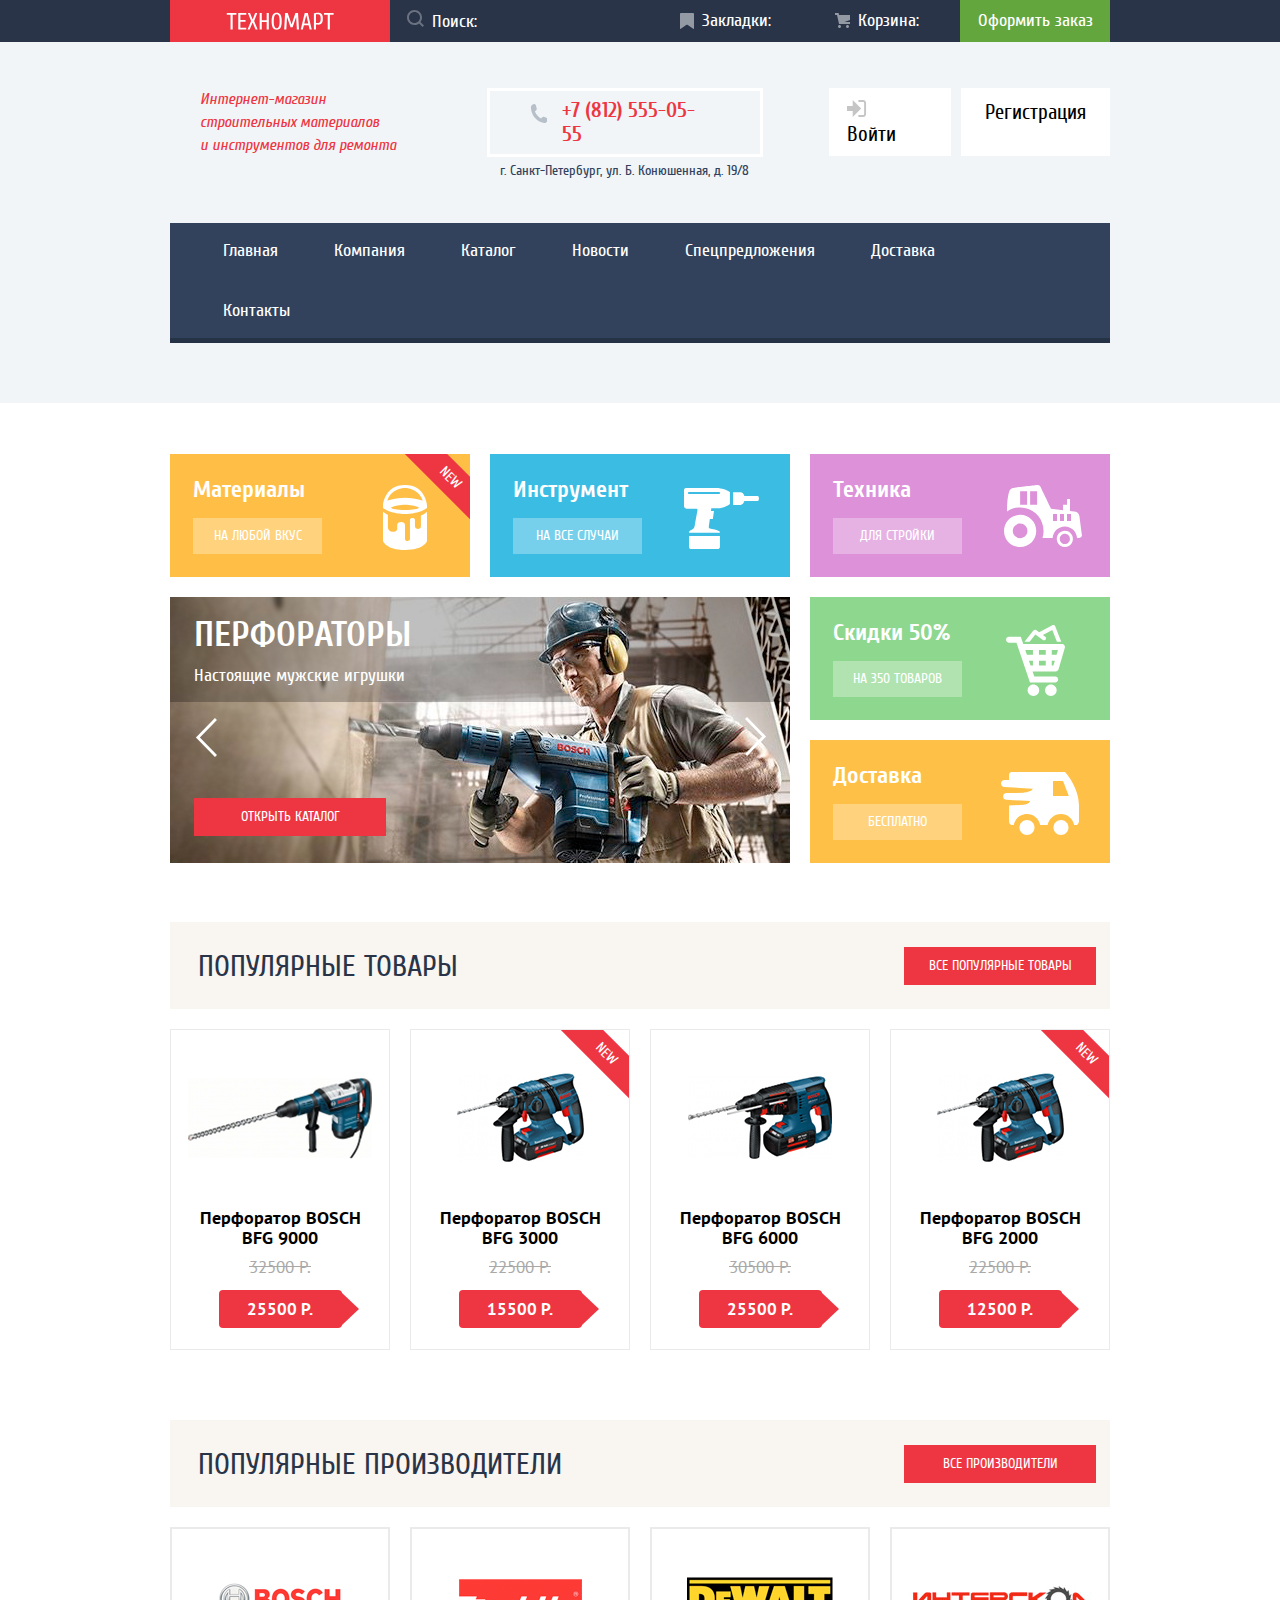
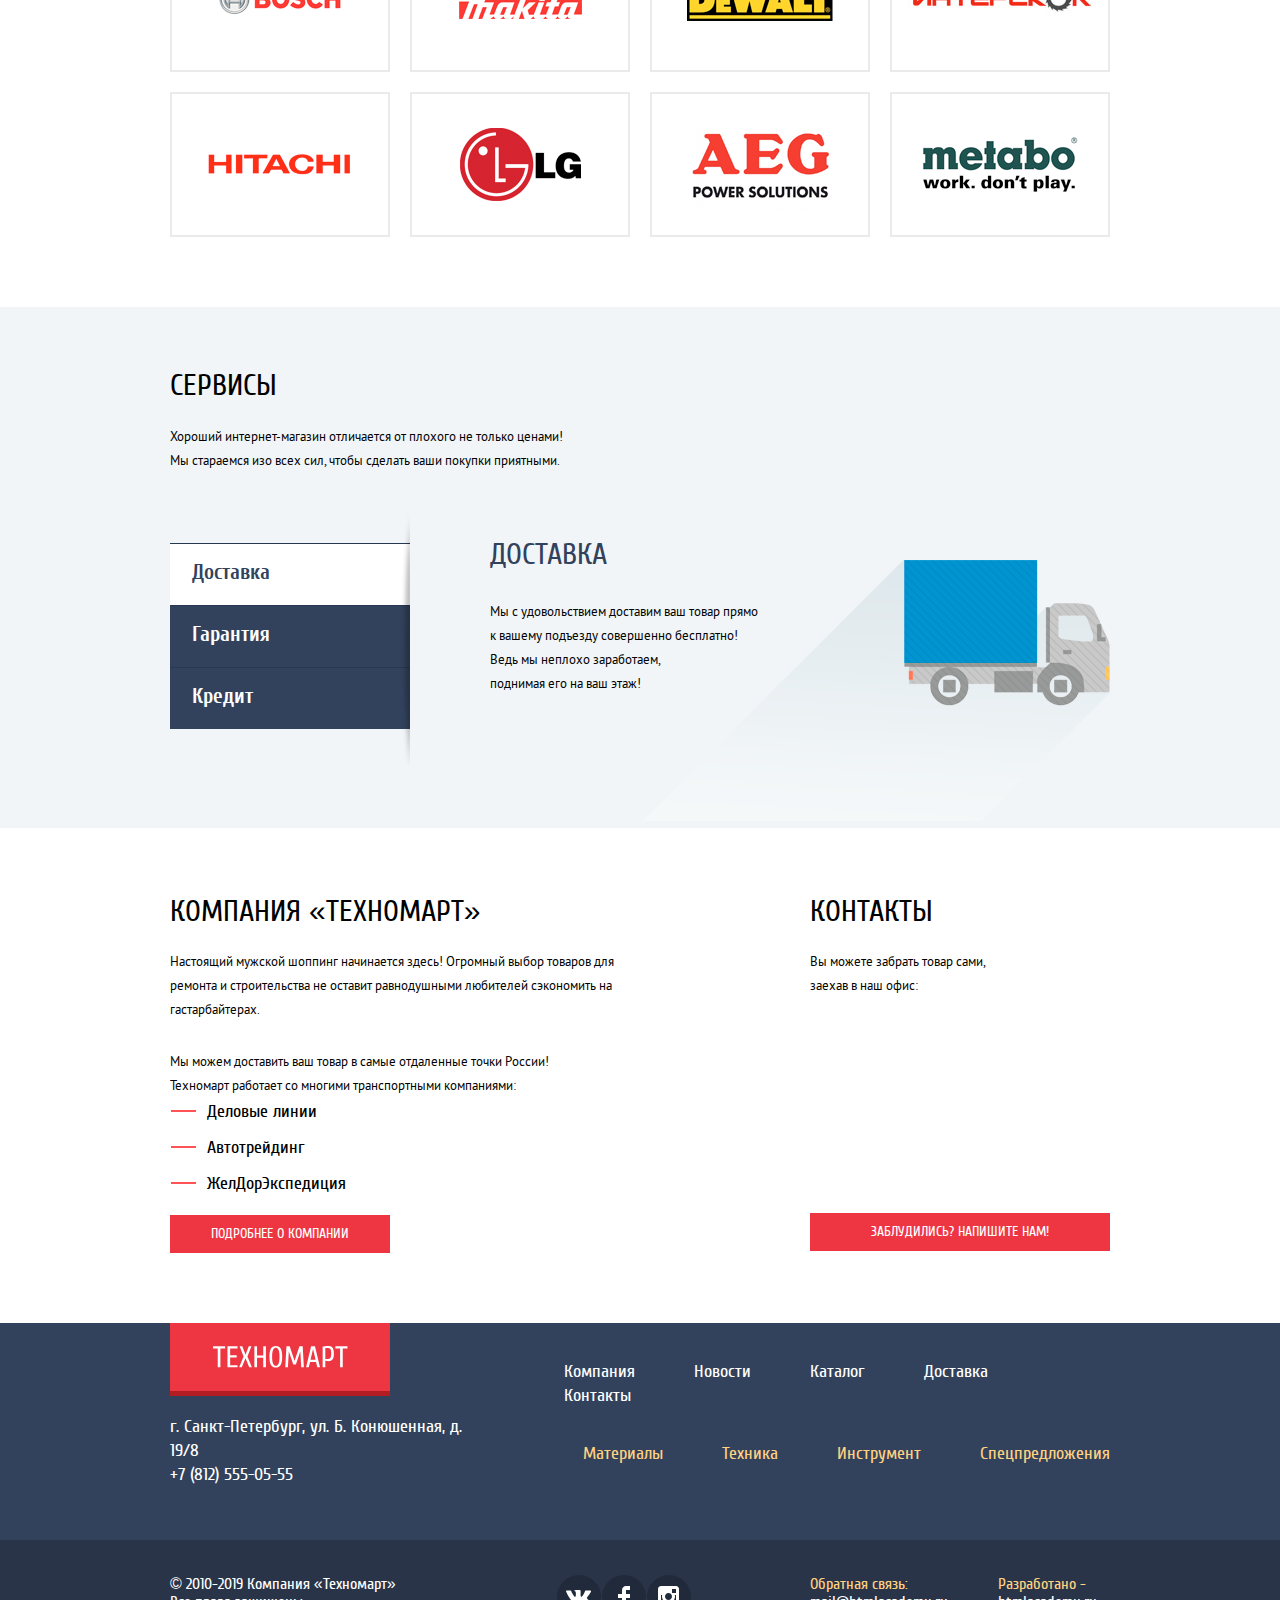
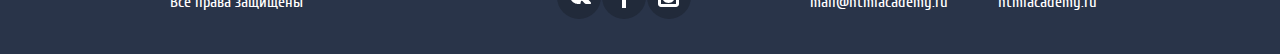
==== commit ba180baf: "доработка" ====
--- a/index.html
+++ b/index.html
@@ -19,10 +19,11 @@
             <img src="img/svg/logo-technomart.svg" width="108" height="18" alt="Логотип">
           </a>
           <form class="header-search" action="#" method="get">
-            <label for="search"><svg width="17" height="17" viewBox="0 0 17 17" fill="none" xmlns="http://www.w3.org/2000/svg">
-              <path fill-rule="evenodd" clip-rule="evenodd" d="M13.458 12.044L17 15.586L15.586 17L12.044 13.458C10.782 14.421 9.21 15 7.5 15C3.35786 15 0 11.6421 0 7.5C0 3.35786 3.35786 0 7.5 0C11.6421 0 15 3.35786 15 7.5C15.0001 9.14309 14.4581 10.7403 13.458 12.044ZM7.5 2C4.467 2 2 4.467 2 7.5C2.00331 10.5362 4.4638 12.9967 7.5 13C10.532 13 13 10.532 13 7.5C13 4.467 10.532 2 7.5 2Z" fill="currentColor";/>
-              </g>
-            </svg></label>
+            <label for="search">
+              <svg width="17" height="17" viewBox="0 0 17 17" fill="none" xmlns="http://www.w3.org/2000/svg">
+                <path fill-rule="evenodd" clip-rule="evenodd" d="M13.458 12.044L17 15.586L15.586 17L12.044 13.458C10.782 14.421 9.21 15 7.5 15C3.35786 15 0 11.6421 0 7.5C0 3.35786 3.35786 0 7.5 0C11.6421 0 15 3.35786 15 7.5C15.0001 9.14309 14.4581 10.7403 13.458 12.044ZM7.5 2C4.467 2 2 4.467 2 7.5C2.00331 10.5362 4.4638 12.9967 7.5 13C10.532 13 13 10.532 13 7.5C13 4.467 10.532 2 7.5 2Z" fill="currentColor"/>
+              </svg>
+            </label>
             <input class="header-navigation-search" type="search" id="search" placeholder="Поиск:">
           </form>
           <a class="header-navigation-markers" href="#">Закладки:</a>
@@ -268,7 +269,7 @@
         <div class="company-box">
         <h2 class="visually-hidden">О компании</h2>
         <div class="company-features">
-          <h3 class="company-features-caption">Компания &laquoТехномарт&raquo</h3>
+          <h3 class="company-features-caption">Компания &laquo;Техномарт&raquo;</h3>
           <p>Настоящий мужской шоппинг начинается здесь! Огромный выбор товаров для ремонта и строительства не оставит равнодушными любителей сэкономить на гастарбайтерах.</p>
           <p>Мы можем доставить ваш товар в самые отдаленные точки России!<br> Техномарт работает со многими транспортными компаниями:</p>
           <ul class="company-features-list">
@@ -294,7 +295,7 @@
         <div class="footer-navigation">
           <div class="footer-navigation-adress">
             <a class="footer-navigation-logo" href="#">
-              <img src="img/svg/logo-technomart-footer.svg" width="136.5" height="21.6" alt="Логотип">
+              <img src="img/svg/logo-technomart-footer.svg" width="136" height="21" alt="Логотип">
             </a>
             <div class="footer-address-block">
               <address class="footer-address">г. Санкт-Петербург, ул. Б. Конюшенная, д. 19/8</address>
@@ -340,7 +341,7 @@
     <div class="footer-bottom">
       <div class="container">
         <div class="footer-social">
-          <p class="footer-social-info">&#169; 2010-2019 Компания &laquoТехномарт&raquo
+          <p class="footer-social-info">&#169; 2010-2019 Компания &laquo;Техномарт&raquo;
           <br>Все права защищены</p>
           <ul class="footer-social-list">
             <li class="footer-social-item">
@@ -393,7 +394,7 @@
       </div>
       <div class="feedback-form-text">
         <label for="letter">Текст письма:</label><br>
-        <textarea id="letter" type="text" name="letter" placeholder="В свободной форме"></textarea>
+        <textarea id="letter" name="letter" placeholder="В свободной форме"></textarea>
       </div>
       <div>
         <button class="button" type="submit">Отправить</button>
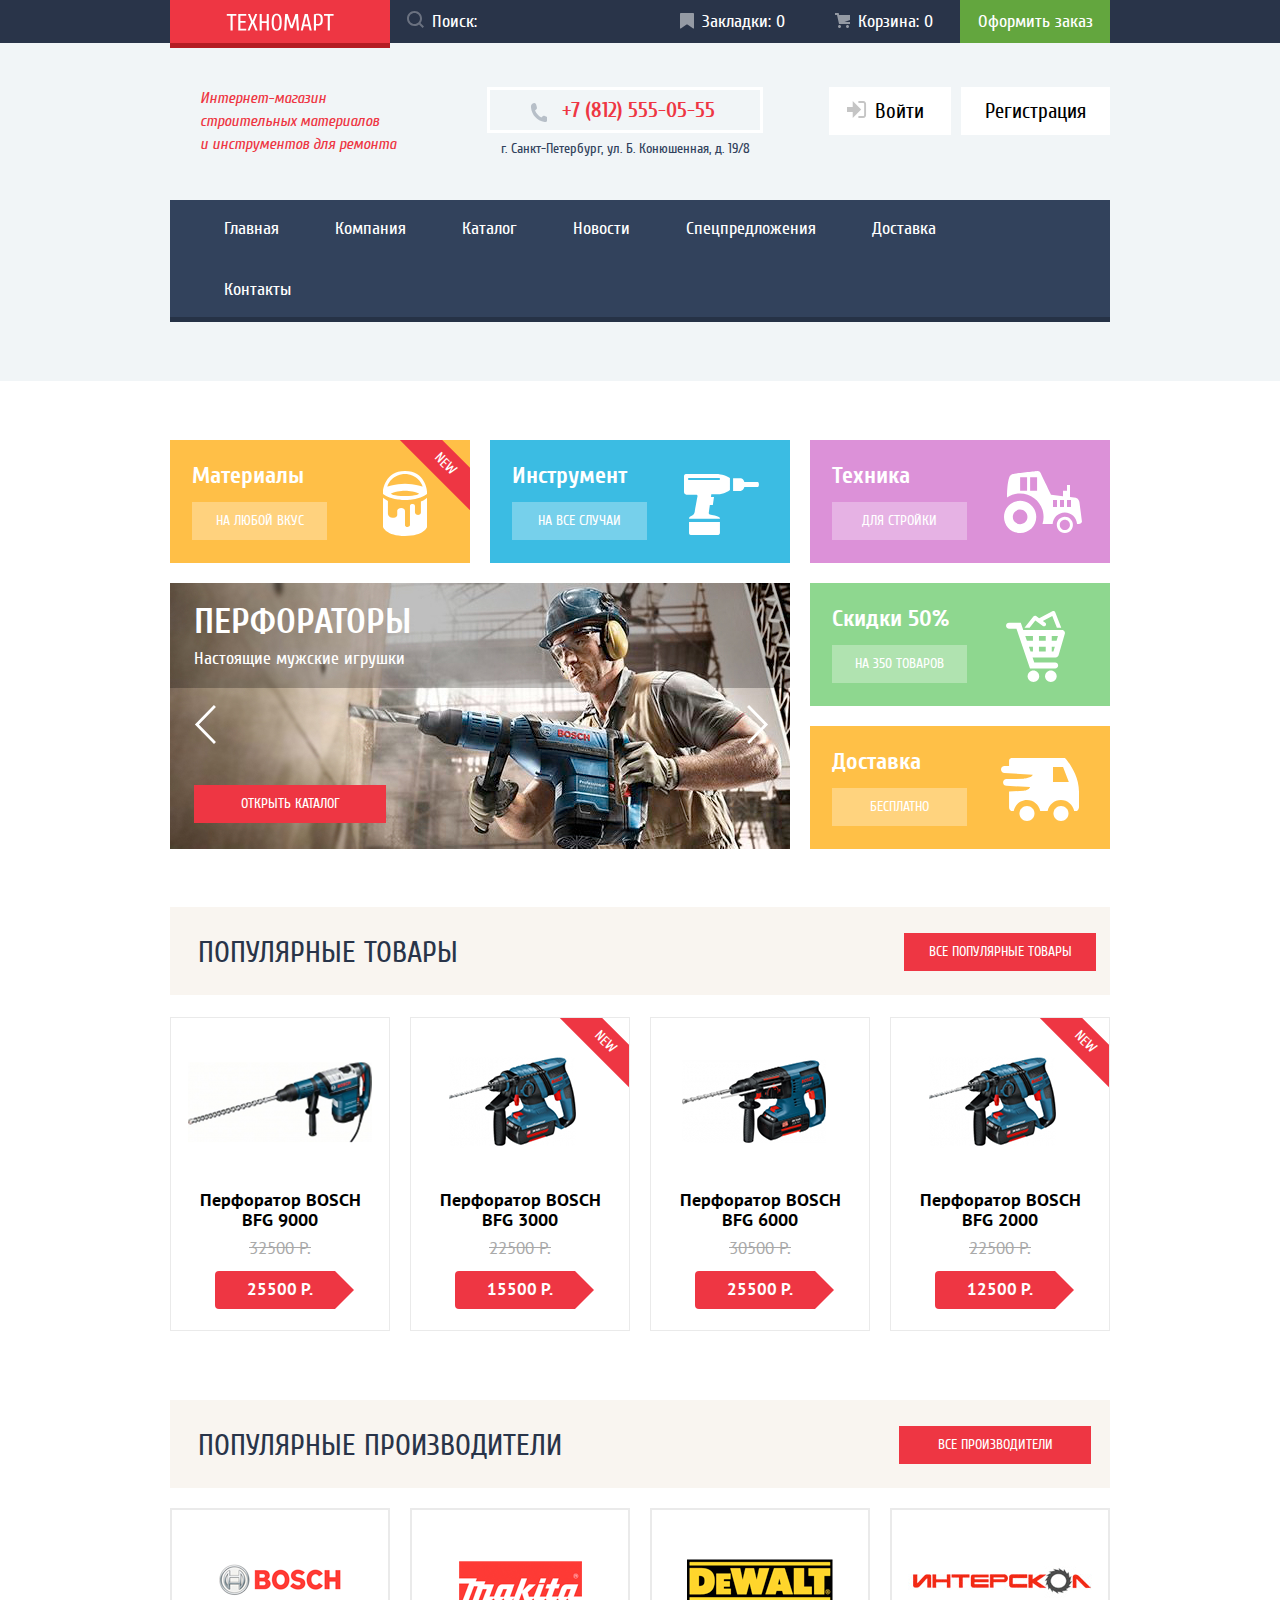
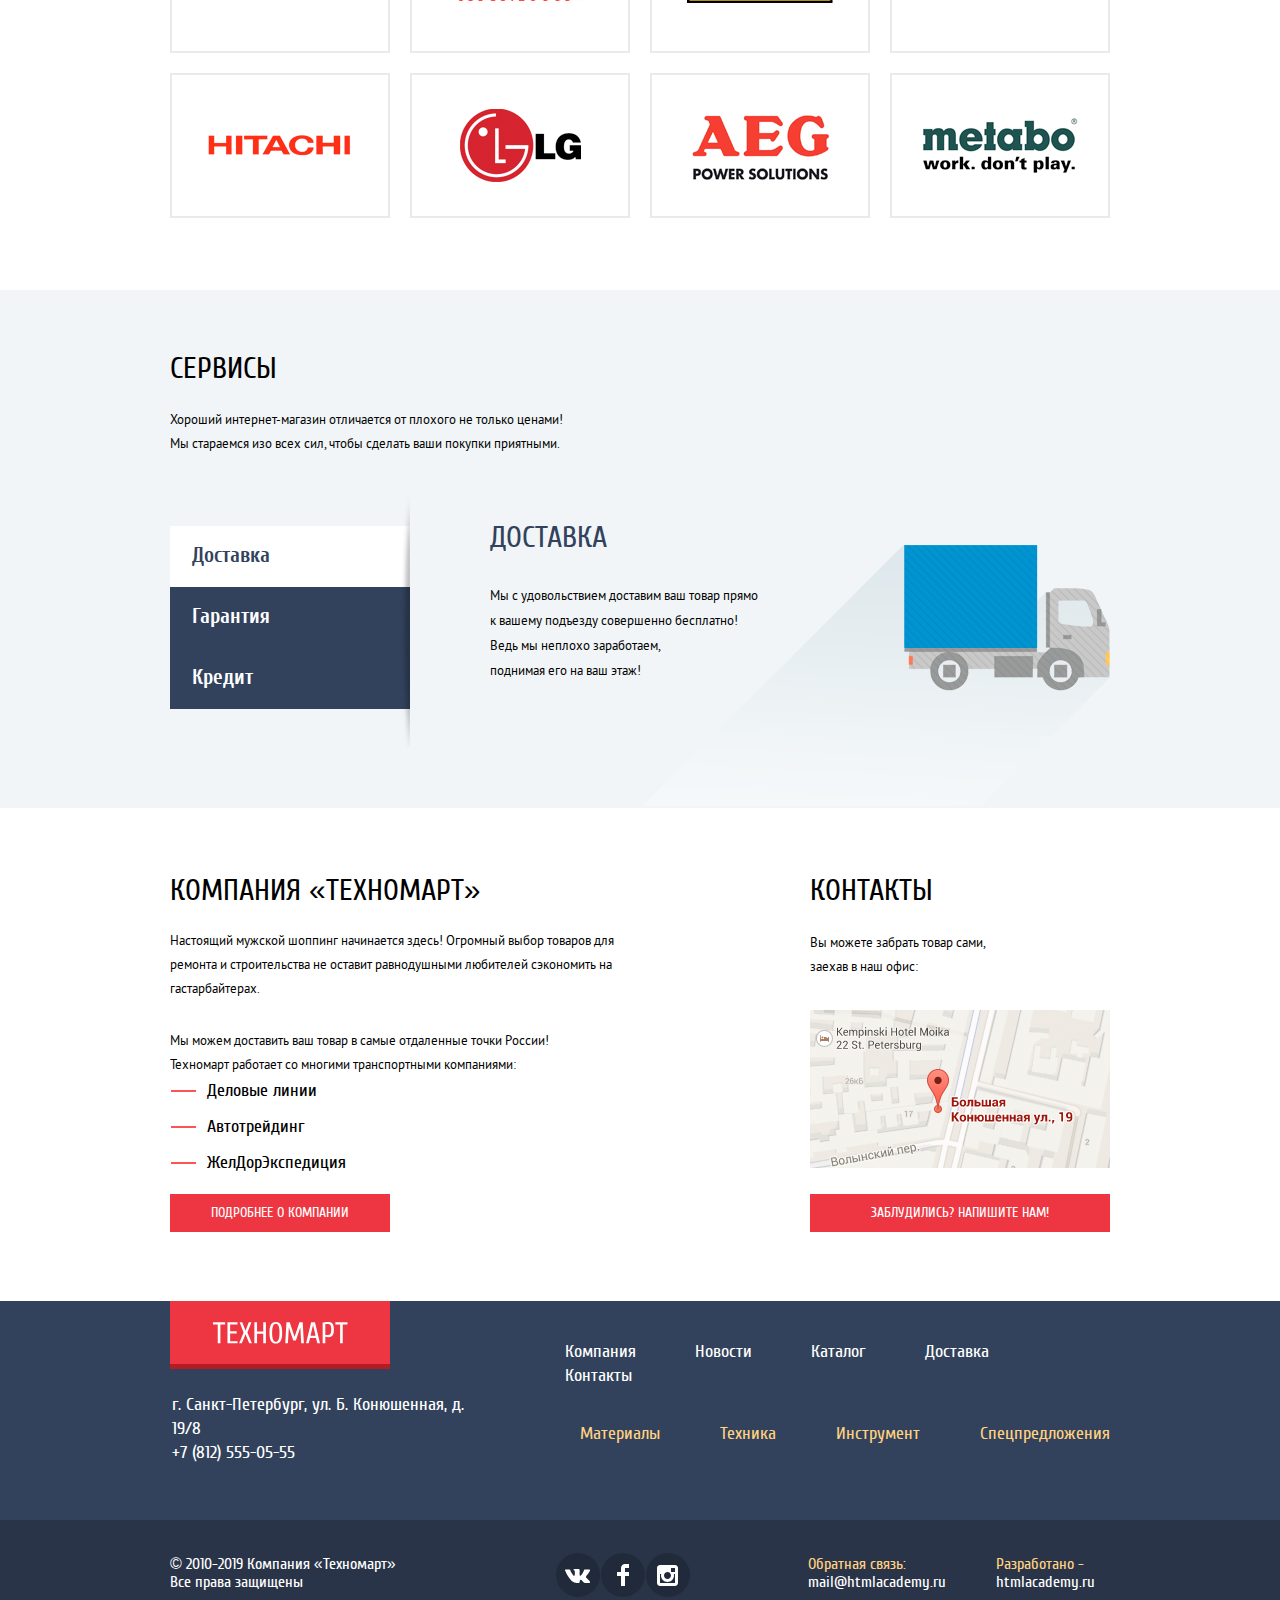
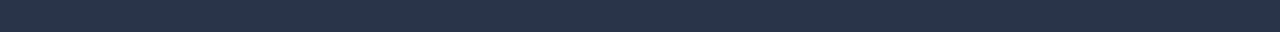
==== commit 37738891: "Окончательные исправления замечаний ревьювера" ====
--- a/index.html
+++ b/index.html
@@ -1,9 +1,9 @@
-<!DOCTYPE html> 
+<!DOCTYPE html>
 <html class="page" lang="ru">
 <head>
   <meta charset="utf-8">
+  <link href="css/normalize.css" rel="stylesheet">
   <link href="css/style.css" rel="stylesheet">
-  <link href="css/normalize.css" rel="stylesheet">
   <title>Главная страница магазина ТЕХНОМАРТ </title>
   <link rel="icon" href="favicon.ico">
   <link rel="icon" href="favicon/icon.svg" type="image/svg+xml">
@@ -11,267 +11,282 @@
   <link rel="manifest" href="manifest.webmanifest">
 </head>
 <body class="page-body">
-  <header class="main-header">
-    <div class="header-navigation-top">
-      <div class="container">
-        <div class="header-navigation-bar"> 
-          <a class="header-navigation-logo" href="index.html">
-            <img src="img/svg/logo-technomart.svg" width="108" height="18" alt="Логотип">
-          </a>
-          <form class="header-search" action="#" method="get">
-            <label for="search">
-              <svg width="17" height="17" viewBox="0 0 17 17" fill="none" xmlns="http://www.w3.org/2000/svg">
-                <path fill-rule="evenodd" clip-rule="evenodd" d="M13.458 12.044L17 15.586L15.586 17L12.044 13.458C10.782 14.421 9.21 15 7.5 15C3.35786 15 0 11.6421 0 7.5C0 3.35786 3.35786 0 7.5 0C11.6421 0 15 3.35786 15 7.5C15.0001 9.14309 14.4581 10.7403 13.458 12.044ZM7.5 2C4.467 2 2 4.467 2 7.5C2.00331 10.5362 4.4638 12.9967 7.5 13C10.532 13 13 10.532 13 7.5C13 4.467 10.532 2 7.5 2Z" fill="currentColor"/>
-              </svg>
-            </label>
-            <input class="header-navigation-search" type="search" id="search" placeholder="Поиск:">
-          </form>
-          <a class="header-navigation-markers" href="#">Закладки:</a>
-          <a class="header-navigation-basket" href="#">Корзина:</a>
-          <a class="header-button-order" href="#">Оформить заказ</a>
-        </div>
-      </div>
-    </div>
-    <div class="header-navigation-bottom">
-      <div class="container">
-        <div class="header-information">
-      <div class="header-false-caption">Интернет-магазин строительных материалов<br> и инструментов для ремонта</div>
-      <div class="header-address-block">
-        <a class="header-information-number" href="tel:+7812555055">+7 (812) 555-05-55</a>
-        <address class="header-information-address">г. Санкт-Петербург, ул. Б. Конюшенная, д. 19/8</address>
-      </div>
-      <div class="header-cabinet">
-        <a class="header-cabinet-enter" href="#">
-          <svg width="20" height="17" viewBox="0 0 20 17" fill="none" xmlns="http://www.w3.org/2000/svg">
-            <path d="M14.1667 8.5L5.71429 0V6H0V11H5.71429V17L14.1667 8.5Z" />
-            <path d="M16.177 15.01H11.3894V17H16.177C18.2513 17 19.038 15.19 19.0618 13.974V3.028C19.038 1.811 18.2513 0 16.177 0H11.3894V1.99H16.177C16.9761 1.99 17.1218 2.671 17.1389 3.047V13.951C17.1227 14.327 16.9761 15.01 16.177 15.01Z" />
-          </svg>Войти
+<header class="main-header">
+  <div class="header-navigation-top">
+    <div class="container">
+      <div class="header-navigation-bar">
+        <a class="header-navigation-logo" href="index.html">
+          <img src="img/svg/logo-technomart.svg" width="108" height="18" alt="Логотип">
         </a>
-        <a class="header-cabinet-registration" href="#">Регистрация</a>
-      </div>
-        </div>
-        <nav class="header-main-contents">
-      <ul class="header-contents-list">
-        <li class="header-contents-item"><a href="#">Главная</a></li>
-        <li class="header-contents-item"><a href="#">Компания</a></li>
-        <li class="header-contents-item"><a href="#">Каталог</a></li>
-        <li class="header-contents-item"><a href="#">Новости</a></li>
-        <li class="header-contents-item"><a href="#">Спецпредложения</a></li>
-        <li class="header-contents-item"><a href="#">Доставка</a></li>
-        <li class="header-contents-item"><a href="#">Контакты</a></li>
+        <form class="header-search" action="#" method="get">
+          <label for="search">
+            <svg width="17" height="17" viewBox="0 0 17 17" fill="none" xmlns="http://www.w3.org/2000/svg">
+              <path fill-rule="evenodd" clip-rule="evenodd"
+                    d="M13.458 12.044L17 15.586L15.586 17L12.044 13.458C10.782 14.421 9.21 15 7.5 15C3.35786 15 0 11.6421 0 7.5C0 3.35786 3.35786 0 7.5 0C11.6421 0 15 3.35786 15 7.5C15.0001 9.14309 14.4581 10.7403 13.458 12.044ZM7.5 2C4.467 2 2 4.467 2 7.5C2.00331 10.5362 4.4638 12.9967 7.5 13C10.532 13 13 10.532 13 7.5C13 4.467 10.532 2 7.5 2Z"
+                    fill="currentColor"/>
+            </svg>
+          </label>
+          <input class="header-navigation-search" type="search" id="search" placeholder="Поиск:">
+        </form>
+        <a class="header-navigation-markers" href="#">Закладки: 0</a>
+        <a class="header-navigation-basket" href="#">Корзина: 0</a>
+        <a class="header-button-order" href="#">Оформить заказ</a>
+      </div>
+    </div>
+  </div>
+  <div class="header-navigation-bottom">
+    <div class="container">
+      <div class="header-information">
+        <div class="header-false-caption">Интернет-магазин строительных материалов<br> и инструментов для ремонта</div>
+        <div class="header-address-block">
+          <a class="header-information-number" href="tel:+7812555055">+7 (812) 555-05-55</a>
+          <address class="header-information-address">г. Санкт-Петербург, ул. Б. Конюшенная, д. 19/8</address>
+        </div>
+        <div class="header-cabinet">
+          <a class="header-cabinet-enter" href="#">
+            <svg width="20" height="17" viewBox="0 0 20 17" fill="none" xmlns="http://www.w3.org/2000/svg">
+              <path d="M14.1667 8.5L5.71429 0V6H0V11H5.71429V17L14.1667 8.5Z"/>
+              <path
+                d="M16.177 15.01H11.3894V17H16.177C18.2513 17 19.038 15.19 19.0618 13.974V3.028C19.038 1.811 18.2513 0 16.177 0H11.3894V1.99H16.177C16.9761 1.99 17.1218 2.671 17.1389 3.047V13.951C17.1227 14.327 16.9761 15.01 16.177 15.01Z"/>
+            </svg>
+            Войти
+          </a>
+          <a class="header-cabinet-registration" href="#">Регистрация</a>
+        </div>
+      </div>
+      <nav class="header-main-contents">
+        <ul class="header-contents-list">
+          <li class="header-contents-item"><a href="index.html">Главная</a></li>
+          <li class="header-contents-item"><a href="#">Компания</a></li>
+          <li class="header-contents-item"><a href="catalog.html">Каталог</a></li>
+          <li class="header-contents-item"><a href="#">Новости</a></li>
+          <li class="header-contents-item"><a href="#">Спецпредложения</a></li>
+          <li class="header-contents-item"><a href="#">Доставка</a></li>
+          <li class="header-contents-item"><a href="#">Контакты</a></li>
+        </ul>
+      </nav>
+    </div>
+  </div>
+</header>
+<main class="page-main">
+  <h1 class="visually-hidden">Интернет-магазин строительных материалов и инструментов для ремонта</h1>
+  <section class="promo section">
+    <div class="container">
+      <h2 class="visually-hidden">Меню магазина Техномарт</h2>
+      <ul class="promo-list">
+        <li class="promo-item promo-item-materials">
+          <h3 class="promo-caption">Материалы</h3>
+          <a class="promo-button" href="#">На любой вкус</a>
+          <p class="card-novelty">new</p>
+        </li>
+        <li class="promo-item promo-item-instrument">
+          <h3 class="promo-caption">Инструмент</h3>
+          <a class="promo-button" href="#">На все случаи</a>
+        </li>
+        <li class="promo-item promo-item-technics">
+          <h3 class="promo-caption">Техника</h3>
+          <a class="promo-button" href="#">Для стройки</a>
+        </li>
+        <li class="promo-item promo-item-discount">
+          <h3 class="promo-caption">Скидки 50%</h3>
+          <a class="promo-button" href="#">На 350 Товаров</a>
+        </li>
+        <li class="promo-item promo-item-delivery">
+          <h3 class="promo-caption">Доставка</h3>
+          <a class="promo-button" href="#">Бесплатно</a>
+        </li>
+        <li class=" promo-item-slider">
+          <ul class="promo-slider-list">
+            <li class="promo-slider-item promo-slider-item-active promo-slider-perforator">
+              <h3 class="promo-slider-caption">Перфораторы</h3>
+              <p class="promo-slider-description">Настоящие мужские игрушки</p>
+              <a class="button" href="catalog.html">Открыть каталог</a>
+            </li>
+            <li class="promo-slider-item promo-slider-drill">
+              <h3 class="promo-slider-caption">Дрели</h3>
+              <p class="promo-slider-description">Соседям на радость</p>
+              <a class="button" href="catalog.html">Открыть каталог</a>
+            </li>
+          </ul>
+          <button class="slider-button-left" type="button">
+            <svg width="22" height="40" viewBox="0 0 22 40" fill="none" xmlns="http://www.w3.org/2000/svg">
+              <path
+                d="M19.9244 0.941406L21.9226 2.98921L4.90699 20.436L21.978 37.9375L19.9789 39.9853L0.910645 20.436L19.9244 0.941406Z"
+                fill="white"/>
+            </svg>
+          </button>
+          <button class="slider-button-right" type="button">
+            <svg width="22" height="40" viewBox="0 0 22 40" fill="none" xmlns="http://www.w3.org/2000/svg">
+              <path
+                d="M2.07562 39.0586L0.0774441 37.0108L17.093 19.564L0.021965 2.06249L2.0211 0.0146904L21.0894 19.564L2.07562 39.0586Z"
+                fill="white"/>
+            </svg>
+          </button>
+        </li>
       </ul>
-        </nav>
-      </div>
-    </div>
-  </header>
-  <main class="page-main">
-    <h1 class="visually-hidden">Интернет-магазин строительных материалов и инструментов для ремонта</h1> 
-    <section class="promo section">
-      <div class="container"> 
-        <h2 class="visually-hidden">Меню магазина Техномарт</h2>
-        <ul class="promo-list">
-          <li  class="promo-item promo-item-materials">
-            <h3  class="promo-caption">Материалы</h3>
-            <a class="promo-button" href="#">На любой вкус</a>
-            <p class="card-novelty">new</p>
-          </li>         
-          <li class="promo-item promo-item-instrument">
-            <h3 class="promo-caption">Инструмент</h3>
-            <a class="promo-button" href="#">На все случаи</a>
-          </li>
-          <li class="promo-item promo-item-technics">
-            <h3 class="promo-caption">Техника</h3>
-            <a class="promo-button" href="#">Для стройки</a>
-          </li>
-          <li class="promo-item promo-item-discount">
-            <h3 class="promo-caption">Скидки 50%</h3>
-            <a class="promo-button" href="#">На 350 Товаров</a>
-          </li>
-          <li class="promo-item promo-item-delivery">
-            <h3 class="promo-caption">Доставка</h3>
-            <a class="promo-button" href="#">Бесплатно</a>
-          </li>
-          <li class=" promo-item-slider">
-            <ul class="promo-slider-list">
-              <li class="promo-slider-item promo-slider-item-active promo-slider-perforator">
-                <h3 class="promo-slider-caption">Перфораторы</h3>
-                <p class="promo-slider-description">Настоящие мужские игрушки</p>
-                <a class="button" href="catalog.html">Открыть каталог</a>
-              </li>
-               <li class="promo-slider-item">
-                <h3 class="promo-slider-caption">Дрели</h3>
-                <p class="promo-slider-description">Соседям на радость</p>
-                <a class="button" href="catalog.html">Открыть каталог</a>
-              </li>
-            </ul>
-            <button class="slider-button-left" type="button">
-              <svg width="22" height="40" viewBox="0 0 22 40" fill="none" xmlns="http://www.w3.org/2000/svg">
-                <path d="M19.9244 0.941406L21.9226 2.98921L4.90699 20.436L21.978 37.9375L19.9789 39.9853L0.910645 20.436L19.9244 0.941406Z" fill="white"/>
-              </svg>
-            </button>
-            <button class="slider-button-right" type="button">
-              <svg width="22" height="40" viewBox="0 0 22 40" fill="none" xmlns="http://www.w3.org/2000/svg">
-                <path d="M2.07562 39.0586L0.0774441 37.0108L17.093 19.564L0.021965 2.06249L2.0211 0.0146904L21.0894 19.564L2.07562 39.0586Z" fill="white"/>
-              </svg>
-            </button>
+    </div>
+  </section>
+  <section class="popular-products section">
+    <div class="container">
+      <div class="popular-caption-block">
+        <h2 class="popular-caption-name">Популярные товары</h2>
+        <a class="button" href="#">Все популярные товары</a>
+      </div>
+      <ul class="popular-products-list">
+        <li class="products-card-item">
+          <h3 class="card-caption">Перфоратор BOSCH BFG 9000</h3>
+          <div class="card-image">
+            <img src="img/jpg/bosch-bfg-9000.jpg" width="184" height="164" alt="Перфоратор BOSCH BFG 9000">
+          </div>
+          <div class="card-buttons">
+            <a class="card-button-buy" href="#">Купить</a>
+            <a class="card-button-markers" href="#">В закладки</a>
+          </div>
+          <p class="card-old-price">32500 Р.</p>
+          <p class="card-new-price">25500 Р.</p>
+        </li>
+        <li class="products-card-item">
+          <h3 class="card-caption">Перфоратор BOSCH BFG 3000</h3>
+          <div class="card-image card-image-displace-big">
+            <img src="img/jpg/bosch-bfg-3000.jpg" width="127" height="112" alt="Перфоратор BOSCH BFG 3000">
+          </div>
+          <div class="card-buttons">
+            <a class="card-button-buy" href="#">Купить</a>
+            <a class="card-button-markers" href="#">В закладки</a>
+          </div>
+          <p class="card-old-price">22500 Р.</p>
+          <p class="card-new-price">15500 Р.</p>
+          <p class="card-novelty">new</p>
+        </li>
+        <li class="products-card-item">
+          <h3 class="card-caption">Перфоратор BOSCH BFG 6000</h3>
+          <div class="card-image card-image-displace-small">
+            <img src="img/jpg/bosch-bfg-6000.jpg" width="144" height="128" alt="Перфоратор BOSCH BFG 6000">
+          </div>
+          <div class="card-buttons">
+            <a class="card-button-buy" href="#">Купить</a>
+            <a class="card-button-markers" href="#">В закладки</a>
+          </div>
+          <p class="card-old-price">30500 Р.</p>
+          <p class="card-new-price">25500 Р.</p>
+        </li>
+        <li class="products-card-item">
+          <h3 class="card-caption">Перфоратор BOSCH BFG 2000</h3>
+          <div class="card-image card-image-displace-big">
+            <img src="img/jpg/bosch-bfg-2000.jpg" width="127" height="112" alt="Перфоратор BOSCH BFG 2000">
+          </div>
+          <div class="card-buttons">
+            <a class="card-button-buy" href="#">Купить</a>
+            <a class="card-button-markers" href="#">В закладки</a>
+          </div>
+          <p class="card-old-price">22500 Р.</p>
+          <p class="card-new-price">12500 Р.</p>
+          <p class="card-novelty">new</p>
+        </li>
+      </ul>
+    </div>
+  </section>
+  <section class="popular-brands section">
+    <div class="container">
+      <div class="popular-caption-block">
+        <h2 class="popular-caption-name">Популярные производители</h2>
+        <a class="button" href="#">Все производители</a>
+      </div>
+      <ul class="brand-list">
+        <li class="brand-item">
+          <a href="#">
+            <img src="img/png/bosch.png" width="126" height="37" alt="BOSCH">
+          </a>
+        </li>
+        <li class="brand-item">
+          <a href="#">
+            <img src="img/png/makita.png" width="123" height="40" alt="Makita">
+          </a>
+        </li>
+        <li class="brand-item">
+          <a href="#">
+            <img src="img/png/dewalt.png" width="146" height="44" alt="DEWALT">
+          </a>
+        </li>
+        <li class="brand-item">
+          <a href="#">
+            <img src="img/png/interscol.png" width="200" height="76" alt="ИНТЕРСКОЛ">
+          </a>
+        </li>
+        <li class="brand-item">
+          <a href="#">
+            <img src="img/png/hitachi.png" width="169" height="31" alt="HITACHI">
+          </a>
+        </li>
+        <li class="brand-item">
+          <a href="#">
+            <img src="img/png/lg.png" width="121" height="73" alt="LG">
+          </a>
+        </li>
+        <li class="brand-item">
+          <a href="#">
+            <img src="img/png/aeg.png" width="151" height="96" alt="AEG">
+          </a>
+        </li>
+        <li class="brand-item">
+          <a href="#">
+            <img src="img/png/metabo.png" width="204" height="69" alt="metabo">
+          </a>
+        </li>
+      </ul>
+    </div>
+  </section>
+  <section class="service">
+    <div class="container">
+      <div class="service-caption-block">
+        <h2 class="service-caption">СЕРВИСЫ</h2>
+      </div>
+      <div class="service-description">Хороший интернет-магазин отличается от плохого не только ценами! Мы стараемся изо
+        всех сил, чтобы сделать ваши покупки приятными.
+      </div>
+      <div class="service-purpose">
+        <ul class="service-list">
+          <li class="service-item service-item-active">
+            <a href="#">Доставка</a>
+          </li>
+          <li class="service-item">
+            <a href="#">Гарантия</a>
+          </li>
+          <li class="service-item">
+            <a href="">Кредит</a>
           </li>
         </ul>
-      </div> 
-    </section>
-    <section class="popular-products section"> 
-      <div class="container">
-        <div class="popular-caption-block"> 
-          <h2 class="popular-caption-name">Популярные товары</h2>
-          <a class="button" href="#">Все популярные товары</a>
-        </div>
-        <ul class="popular-products-list">
-          <li class="products-card-item">
-            <h3 class="card-caption">Перфоратор BOSCH BFG 9000</h3>
-            <div class="card-image">
-              <img src="img/jpg/bosch-bfg-9000.jpg" width="184" height="164" alt="Перфоратор BOSCH BFG 9000">
-            </div>
-            <div class="card-buttons">
-              <a class="card-button-buy" href="#">Купить</a>
-              <a class="card-button-markers" href="#">В закладки</a>
-            </div>
-            <p class="card-old-price">32500 Р.</p>
-            <p class="card-new-price">25500 Р.</p>
-          </li>
-          <li class="products-card-item">
-            <h3 class="card-caption">Перфоратор BOSCH BFG 3000</h3>
-            <div class="card-image">
-              <img src="img/jpg/bosch-bfg-3000.jpg" width="127" height="112" alt="Перфоратор BOSCH BFG 3000">
-            </div>
-            <div class="card-buttons">
-              <a class="card-button-buy" href="#">Купить</a>
-              <a class="card-button-markers" href="#">В закладки</a>
-            </div>
-            <p class="card-old-price">22500 Р.</p>
-            <p class="card-new-price">15500 Р.</p>
-            <p class="card-novelty">new</p>
-          </li>
-          <li class="products-card-item">
-            <h3 class="card-caption">Перфоратор BOSCH BFG 6000</h3>
-            <div class="card-image">
-              <img src="img/jpg/bosch-bfg-6000.jpg" width="144" height="128" alt="Перфоратор BOSCH BFG 6000">
-            </div>
-            <div class="card-buttons">
-              <a class="card-button-buy" href="#">Купить</a>
-              <a class="card-button-markers" href="#">В закладки</a>
-            </div>
-            <p class="card-old-price">30500 Р.</p>
-            <p class="card-new-price">25500 Р.</p>
-          </li>
-          <li class="products-card-item">
-            <h3 class="card-caption">Перфоратор BOSCH BFG 2000</h3>
-            <div class="card-image">
-              <img src="img/jpg/bosch-bfg-2000.jpg" width="127" height="112" alt="Перфоратор BOSCH BFG 2000">
-            </div>
-            <div class="card-buttons">
-              <a class="card-button-buy" href="#">Купить</a>
-              <a class="card-button-markers" href="#">В закладки</a>
-            </div>
-            <p class="card-old-price">22500 Р.</p>
-            <p class="card-new-price">12500 Р.</p>
-            <p class="card-novelty">new</p>
-          </li>
-        </ul> 
-      </div>  
-    </section>
-    <section class="popular-brands section">
-      <div class="container"> 
-        <div class="popular-caption-block">
-          <h2 class="popular-caption-name">Популярные производители</h2>
-          <a class="button" href="#">Все производители</a>
-        </div>
-        <ul class="brand-list">
-          <li class="brand-item">
-            <a href="#">
-              <img src="img/png/bosch.png" width="126" height="37" alt="BOSCH" >
-             </a>
-          </li>
-          <li class="brand-item">
-            <a href="#">
-              <img src="img/png/makita.png" width="123" height="40" alt="Makita">
-            </a>
-          </li>
-          <li class="brand-item">
-            <a href="#">
-              <img src="img/png/dewalt.png" width="146" height="44" alt="DEWALT">
-            </a>
-          </li>
-          <li class="brand-item">
-            <a href="#">
-              <img src="img/png/interscol.png" width="200" height="76" alt="ИНТЕРСКОЛ">
-            </a>
-          </li>
-          <li class="brand-item">
-            <a href="#">
-              <img src="img/png/hitachi.png" width="169" height="31" alt="HITACHI">
-            </a>
-          </li>
-          <li class="brand-item">
-            <a href="#">
-              <img src="img/png/lg.png" width="121" height="73" alt="LG">
-            </a>
-          </li>
-          <li class="brand-item">
-            <a href="#">
-              <img src="img/png/aeg.png" width="151" height="96" alt="AEG">
-            </a>
-          </li>
-          <li class="brand-item">
-            <a href="#">
-              <img src="img/png/metabo.png" width="204" height="69" alt="metabo">
-            </a>
+        <ul class="service-purpose-list">
+          <li class="service-purpose-item service-purpose-item-active service-purpose-delivery">
+            <h3>Доставка</h3>
+            <p class="service-purpose-description">Мы с удовольствием доставим ваш товар прямо<br> к вашему подъезду
+              совершенно бесплатно!<br> Ведь мы неплохо заработаем,<br> поднимая его на ваш этаж!</p>
+          </li>
+          <li class="service-purpose-item service-purpose-guarantee">
+            <h3>Гарантия</h3>
+            <p class="service-purpose-description">Если купленный товар поломается или заискрит, а также в случае
+              пожара, спровоцированного его возгоранием, вы всегда можете быть уверены в нашей гарантии. Мы обменяем
+              сгоревший прибор на новый. Дом уж восстановите как-нибудь сами.</p>
+          </li>
+          <li class="service-purpose-item service-purpose-credit">
+            <h3>Кредит</h3>
+            <p class="service-purpose-description">Залезть в долговую яму стало проще! Кредитные консультанты придут вам
+              на помощь.</p>
           </li>
         </ul>
       </div>
-    </section>
-    <section class="service"> 
-      <div class="container">
-        <div class="service-caption-block"> 
-          <h2 class="service-caption">СЕРВИСЫ</h2>
-        </div>
-        <div class="service-description">Хороший интернет-магазин отличается от плохого не только ценами! Мы стараемся изо всех сил, чтобы сделать ваши покупки приятными.
-        </div>
-        <div class="service-purpose">
-          <ul class="service-list">
-            <li class="service-item service-item-active">
-              <a href="#">Доставка</a>
-            </li>
-            <li class="service-item">
-              <a href="#">Гарантия</a>
-            </li>
-            <li class="service-item">
-              <a href="">Кредит</a>
-            </li>
-          </ul>
-          <ul class="service-purpose-list">
-            <li class="service-purpose-item service-purpose-item-active service-purpose-delivery">
-              <h3>Доставка</h3>
-              <p class="service-purpose-description">Мы с удовольствием доставим ваш товар прямо<br> к вашему подъезду совершенно бесплатно!<br> Ведь мы неплохо заработаем,<br> поднимая его на ваш этаж!</p>
-            </li>
-            <li class="service-purpose-item service-purpose-guarantee">
-              <h3>Гарантия</h3>
-              <p class="service-purpose-description">Если купленный товар поломается или заискрит, а также в случае пожара, спровоцированного его возгоранием, вы всегда можете быть уверены в нашей гарантии. Мы обменяем сгоревший прибор на новый. Дом уж восстановите как-нибудь сами.</p>
-            </li>
-            <li class="service-purpose-item service-purpose-credit-active">
-              <h3>Кредит</h3>
-              <p class="service-purpose-description">Залезть в долговую яму стало проще! Кредитные консультанты придут вам на помощь.</p>
-            </li>
-          </ul>
-        </div> 
-    </div>
-    </section>
-    <section class="company section">
-      <div class="container">
-        <div class="company-box">
+    </div>
+  </section>
+  <section class="company section">
+    <div class="container">
+      <div class="company-box">
         <h2 class="visually-hidden">О компании</h2>
         <div class="company-features">
           <h3 class="company-features-caption">Компания &laquo;Техномарт&raquo;</h3>
-          <p>Настоящий мужской шоппинг начинается здесь! Огромный выбор товаров для ремонта и строительства не оставит равнодушными любителей сэкономить на гастарбайтерах.</p>
-          <p>Мы можем доставить ваш товар в самые отдаленные точки России!<br> Техномарт работает со многими транспортными компаниями:</p>
+          <p>Настоящий мужской шоппинг начинается здесь! Огромный выбор товаров для ремонта и строительства не оставит
+            равнодушными любителей сэкономить на гастарбайтерах.</p>
+          <p>Мы можем доставить ваш товар в самые отдаленные точки России!<br> Техномарт работает со многими
+            транспортными компаниями:</p>
           <ul class="company-features-list">
             <li class="company-features-item">Деловые линии</li>
             <li class="company-features-item">Автотрейдинг</li>
@@ -282,130 +297,154 @@
         <div class="company-contacts">
           <h3 class="company-contacts-caption">Контакты</h3>
           <p>Вы можете забрать товар сами,<br> заехав в наш офис:</p>
-          <iframe src="https://www.google.com/maps/embed?pb=!1m18!1m12!1m3!1d1998.6037999040354!2d30.322010416394033!3d59.938716271971415!2m3!1f0!2f0!3f0!3m2!1i1024!2i768!4f13.1!3m3!1m2!1s0x4696310fca5ba729%3A0xea9c53d4493c879f!2sBolshaya+Konyushennaya+ul.%2C+19%2C+Sankt-Peterburg%2C+Russia%2C+191186!5e0!3m2!1sen!2s!4v1441888483426" width="300" height="158" allowfullscreen title="Офис компании по адресу ул. Большая Конюшенная 19/8, Санкт-Петербург"></iframe>
+          <div class="company-map-container">
+            <iframe class="company-iframe"
+                    src="https://www.google.com/maps/embed?pb=!1m18!1m12!1m3!1d1998.6037999040354!2d30.322010416394033!3d59.938716271971415!2m3!1f0!2f0!3f0!3m2!1i1024!2i768!4f13.1!3m3!1m2!1s0x4696310fca5ba729%3A0xea9c53d4493c879f!2sBolshaya+Konyushennaya+ul.%2C+19%2C+Sankt-Peterburg%2C+Russia%2C+191186!5e0!3m2!1sen!2s!4v1441888483426"
+                    width="300" height="158" allowfullscreen
+                    title="Офис компании по адресу ул. Большая Конюшенная 19/8, Санкт-Петербург"></iframe>
+
+            <img class="company-map-image" src="img/png/map.png" width="300" height="158"
+                 alt="Местоположение нашего офиса на карте">
+          </div>
+
           <a class="button" href="#">Заблудились? Напишите нам!</a>
         </div>
       </div>
     </div>
-    </section>
-  </main>
-  <footer class="main-footer">
-    <div class="footer-top">
-      <div class="container">
-        <div class="footer-navigation">
-          <div class="footer-navigation-adress">
-            <a class="footer-navigation-logo" href="#">
-              <img src="img/svg/logo-technomart-footer.svg" width="136" height="21" alt="Логотип">
+  </section>
+</main>
+<footer class="main-footer">
+  <div class="footer-top">
+    <div class="container">
+      <div class="footer-navigation">
+        <div class="footer-navigation-address">
+          <a class="footer-navigation-logo" href="#">
+            <img src="img/svg/logo-technomart-footer.svg" width="136" height="21" alt="Логотип">
+          </a>
+          <div class="footer-address-block">
+            <address class="footer-address">г. Санкт-Петербург, ул. Б. Конюшенная, д. 19/8</address>
+            <a href="tel:+7812555055">+7 (812) 555-05-55</a>
+          </div>
+        </div>
+        <div class="footer-navigation-menu">
+          <ul class="footer-navigation-list">
+            <li class="footer-navigation-item">
+              <a href="#">Компания</a>
+            </li>
+            <li class="footer-navigation-item">
+              <a href="#">Новости</a>
+            </li>
+            <li class="footer-navigation-item">
+              <a href="#">Каталог</a>
+            </li>
+            <li class="footer-navigation-item">
+              <a href="#">Доставка</a>
+            </li>
+            <li class="footer-navigation-item">
+              <a href="#">Контакты</a>
+            </li>
+          </ul>
+          <ul class="footer-menu-list">
+            <li class="footer-menu-item">
+              <a href="#">Материалы</a>
+            </li>
+            <li class="footer-menu-item">
+              <a href="#">Техника</a>
+            </li>
+            <li class="footer-menu-item">
+              <a href="#">Инструмент</a>
+            </li>
+            <li class="footer-menu-item">
+              <a href="#">Спецпредложения</a>
+            </li>
+          </ul>
+        </div>
+      </div>
+    </div>
+  </div>
+  <div class="footer-bottom">
+    <div class="container">
+      <div class="footer-social">
+        <p class="footer-social-info">&#169; 2010-2019 Компания «Техномарт»
+          <br>Все права защищены</p>
+        <ul class="footer-social-list">
+          <li class="footer-social-item">
+            <a class="footer-social-button" title="Вконтакте" href="#">
+              <svg width="26" height="15" viewBox="0 0 26 15" fill="none" xmlns="http://www.w3.org/2000/svg">
+                <path
+                  d="M15.5403 11.7281C16.4609 11.4384 17.6395 13.6406 18.8943 14.4834C19.836 15.1219 20.5573 14.9841 20.5573 14.9841L23.9017 14.9372C23.9017 14.9372 25.6495 14.8322 24.8232 13.4803C24.7549 13.3678 24.3389 12.4781 22.334 10.6472C20.2376 8.73186 20.5217 9.04218 23.0456 5.73093C24.5835 3.71249 25.1988 2.47968 25.0062 1.95468C24.8213 1.44936 23.6918 1.58061 23.6918 1.58061L19.9237 1.60593C19.5568 1.60686 19.2458 1.71749 19.1042 2.08874C19.1013 2.09249 18.5062 3.65061 17.7127 4.9753C16.0362 7.77749 15.3669 7.92655 15.0896 7.75124C14.4531 7.3453 14.6139 6.1228 14.6139 5.25374C14.6139 2.5378 15.0299 1.4053 13.7992 1.1128C13.388 1.0153 13.0876 0.951552 12.0389 0.942177C10.6985 0.922489 9.56027 0.942177 8.91508 1.25061C8.48656 1.45968 8.15819 1.91811 8.35753 1.94436C8.6079 1.97718 9.1693 2.09436 9.46975 2.49374C9.8559 3.01124 9.84434 4.17093 9.84434 4.17093C9.84434 4.17093 10.0649 7.36874 9.32434 7.7653C8.8159 8.03718 8.12064 7.48218 6.62516 4.9378C5.86153 3.63655 5.28471 2.19843 5.28471 2.19843C5.28471 2.19843 5.17301 1.93124 4.97079 1.78499C4.73005 1.61155 4.39301 1.55624 4.39301 1.55624L0.816563 1.57874C0.816563 1.57874 0.27923 1.59374 0.0818227 1.82436C-0.0934366 2.02874 0.0673782 2.45061 0.0673782 2.45061C0.0673782 2.45061 2.86864 8.90155 6.04064 12.1509C8.94879 15.1341 12.2537 14.9362 12.2537 14.9362H13.7511C13.7511 14.9362 14.2027 14.8856 14.4338 14.6437C14.6495 14.4187 14.6399 13.9959 14.6399 13.9959C14.6399 13.9959 14.61 12.0187 15.5403 11.7281Z"
+                  fill="white"/>
+              </svg>
             </a>
-            <div class="footer-address-block">
-              <address class="footer-address">г. Санкт-Петербург, ул. Б. Конюшенная, д. 19/8</address>
-              <a href="tel:+7812555055">+7 (812) 555-05-55</a>
-            </div>
-          </div>
-          <div class="footer-navigation-menu">
-            <ul class="footer-navigation-list">
-              <li class="footer-navigation-item">
-                <a href="#">Компания</a>
-              </li>
-              <li class="footer-navigation-item">
-                <a href="#">Новости</a>
-              </li>
-              <li class="footer-navigation-item">
-                <a href="#">Каталог</a>
-              </li>
-              <li class="footer-navigation-item">
-                <a href="#">Доставка</a>
-              </li>
-              <li class="footer-navigation-item">
-                <a href="#">Контакты</a>
-              </li>
-            </ul>
-            <ul class="footer-menu-list">
-              <li class="footer-menu-item">
-                <a href="#">Материалы</a>
-              </li>
-              <li class="footer-menu-item">
-                <a href="#">Техника</a>
-              </li>
-              <li class="footer-menu-item">
-                <a href="#">Инструмент</a>
-              </li>
-              <li class="footer-menu-item">
-                <a href="#">Спецпредложения</a>
-              </li>
-            </ul>
-          </div>
-        </div>
-      </div>
-    </div>
-    <div class="footer-bottom">
-      <div class="container">
-        <div class="footer-social">
-          <p class="footer-social-info">&#169; 2010-2019 Компания &laquo;Техномарт&raquo;
-          <br>Все права защищены</p>
-          <ul class="footer-social-list">
-            <li class="footer-social-item">
-              <a class="footer-social-button" href="index.html">
-                <svg width="26" height="15" viewBox="0 0 26 15" fill="none" xmlns="http://www.w3.org/2000/svg">
-                  <path d="M15.5403 11.7281C16.4609 11.4384 17.6395 13.6406 18.8943 14.4834C19.836 15.1219 20.5573 14.9841 20.5573 14.9841L23.9017 14.9372C23.9017 14.9372 25.6495 14.8322 24.8232 13.4803C24.7549 13.3678 24.3389 12.4781 22.334 10.6472C20.2376 8.73186 20.5217 9.04218 23.0456 5.73093C24.5835 3.71249 25.1988 2.47968 25.0062 1.95468C24.8213 1.44936 23.6918 1.58061 23.6918 1.58061L19.9237 1.60593C19.5568 1.60686 19.2458 1.71749 19.1042 2.08874C19.1013 2.09249 18.5062 3.65061 17.7127 4.9753C16.0362 7.77749 15.3669 7.92655 15.0896 7.75124C14.4531 7.3453 14.6139 6.1228 14.6139 5.25374C14.6139 2.5378 15.0299 1.4053 13.7992 1.1128C13.388 1.0153 13.0876 0.951552 12.0389 0.942177C10.6985 0.922489 9.56027 0.942177 8.91508 1.25061C8.48656 1.45968 8.15819 1.91811 8.35753 1.94436C8.6079 1.97718 9.1693 2.09436 9.46975 2.49374C9.8559 3.01124 9.84434 4.17093 9.84434 4.17093C9.84434 4.17093 10.0649 7.36874 9.32434 7.7653C8.8159 8.03718 8.12064 7.48218 6.62516 4.9378C5.86153 3.63655 5.28471 2.19843 5.28471 2.19843C5.28471 2.19843 5.17301 1.93124 4.97079 1.78499C4.73005 1.61155 4.39301 1.55624 4.39301 1.55624L0.816563 1.57874C0.816563 1.57874 0.27923 1.59374 0.0818227 1.82436C-0.0934366 2.02874 0.0673782 2.45061 0.0673782 2.45061C0.0673782 2.45061 2.86864 8.90155 6.04064 12.1509C8.94879 15.1341 12.2537 14.9362 12.2537 14.9362H13.7511C13.7511 14.9362 14.2027 14.8856 14.4338 14.6437C14.6495 14.4187 14.6399 13.9959 14.6399 13.9959C14.6399 13.9959 14.61 12.0187 15.5403 11.7281Z" fill="white"/>
-                </svg>
-              </a>
-            </li>
-            <li class="footer-social-item">
-              <a class="footer-social-button" href="#">
-                <svg  width="12" height="22" viewBox="0 0 12 22" fill="none" xmlns="http://www.w3.org/2000/svg">
-                  <path d="M12 4V0H8C5.79086 0 4 1.79086 4 4V8H0V12H4V22H8V12H12V8H8V4H12Z" fill="white"/>
-                </svg>
-              </a>
-            </li>
-            <li class="footer-social-item">
-              <a class="footer-social-button" href="#">
-                <svg width="21" height="21" viewBox="0 0 21 21" fill="none" xmlns="http://www.w3.org/2000/svg">
-                  <path fill-rule="evenodd" clip-rule="evenodd" d="M3 0H18C19.65 0 21 1.35 21 3V18C21 19.65 19.65 21 18 21H3C1.35 21 0 19.65 0 18V3C0 1.35 1.35 0 3 0ZM14 10.5C14 8.57 12.43 7 10.5 7C8.57 7 7 8.57 7 10.5C7 12.43 8.57 14 10.5 14C12.43 14 14 12.43 14 10.5ZM3 18V9H4.181C4.0626 9.49127 4.00186 9.99467 4 10.5C4 14.0899 6.91015 17 10.5 17C14.0899 17 17 14.0899 17 10.5C16.9986 9.99464 16.9379 9.49118 16.819 9H18V18H3ZM14 7H18V3H14V7Z" fill="white"/>
-                </svg>       
-              </a>
-            </li>
-            </ul>
-          <div class="footer-social-creator">
-            <p class="footer-feedback">Обратная связь:
-              <a href="mailto:mail@htmlacademy.ru">mail@htmlacademy.ru</a>
-            </p>
-            <p class="footer-developer">Разработано -
-              <a href="www.htmlacademy.ru">htmlacademy.ru</a>
-            </p>
-          </div>
-        </div>
-      </div>
-    </div>
-  </footer>
+          </li>
+          <li class="footer-social-item">
+            <a class="footer-social-button" title="Facebook" href="#">
+              <svg width="12" height="22" viewBox="0 0 12 22" fill="none" xmlns="http://www.w3.org/2000/svg">
+                <path d="M12 4V0H8C5.79086 0 4 1.79086 4 4V8H0V12H4V22H8V12H12V8H8V4H12Z" fill="white"/>
+              </svg>
+            </a>
+          </li>
+          <li class="footer-social-item">
+            <a class="footer-social-button" title="Instagram" href="#">
+              <svg width="21" height="21" viewBox="0 0 21 21" fill="none" xmlns="http://www.w3.org/2000/svg">
+                <path fill-rule="evenodd" clip-rule="evenodd"
+                      d="M3 0H18C19.65 0 21 1.35 21 3V18C21 19.65 19.65 21 18 21H3C1.35 21 0 19.65 0 18V3C0 1.35 1.35 0 3 0ZM14 10.5C14 8.57 12.43 7 10.5 7C8.57 7 7 8.57 7 10.5C7 12.43 8.57 14 10.5 14C12.43 14 14 12.43 14 10.5ZM3 18V9H4.181C4.0626 9.49127 4.00186 9.99467 4 10.5C4 14.0899 6.91015 17 10.5 17C14.0899 17 17 14.0899 17 10.5C16.9986 9.99464 16.9379 9.49118 16.819 9H18V18H3ZM14 7H18V3H14V7Z"
+                      fill="white"/>
+              </svg>
+            </a>
+          </li>
+        </ul>
+        <div class="footer-social-creator">
+          <p class="footer-feedback">Обратная связь:
+            <a href="mailto:mail@htmlacademy.ru">mail@htmlacademy.ru</a>
+          </p>
+          <p class="footer-developer">Разработано -
+            <a href="www.htmlacademy.ru">htmlacademy.ru</a>
+          </p>
+        </div>
+      </div>
+    </div>
+  </div>
+</footer>
+
 <section class="modal modal-feedback">
   <h2 class="visually-hidden">Обратная связь</h2>
-  <div class="feedback-decoration-line"></div>
   <form class="feedback-form" action="https://echo.htmlacademy.ru" method="post">
-    <div class="feedback-form-data">
-      <div class="feedback-form-name">
-        <label class="" for="name">Ваше имя:</label><br>
-        <input  id="name" type="text" name="name" placeholder="Имя Фамилия">
-      </div>
-      <div class="feedback-form-email">
-        <label class="" for="email">Ваш e-mail:</label><br>
-        <input  id="email" type="email" name="email" placeholder="email@example.com">
-      </div>
-      </div>
-      <div class="feedback-form-text">
-        <label for="letter">Текст письма:</label><br>
+    <div class="feedback-top">
+      <div class="feedback-input">
+        <label for="name">Ваше имя:</label>
+        <input id="name" type="text" name="name" placeholder="Имя Фамилия">
+      </div>
+      <div class="feedback-input">
+        <label for="email">Ваш e-mail:</label>
+        <input id="email" type="email" name="email" placeholder="email@example.com">
+      </div>
+      <div class="feedback-textarea">
+        <label for="letter">Текст письма:</label>
         <textarea id="letter" name="letter" placeholder="В свободной форме"></textarea>
       </div>
-      <div>
-        <button class="button" type="submit">Отправить</button>
-      </div>
-    </form>
-    <button class="modal-close" aria-label="Закрыть" type="button"></button>
-  </section>
-  <section class="modal modal-map">
-    <h2 class="visually-hidden">Как до нас добраться</h2>
-    <iframe src="https://www.google.com/maps/embed?pb=!1m18!1m12!1m3!1d1998.6037999040354!2d30.322010416394033!3d59.938716271971415!2m3!1f0!2f0!3f0!3m2!1i1024!2i768!4f13.1!3m3!1m2!1s0x4696310fca5ba729%3A0xea9c53d4493c879f!2sBolshaya+Konyushennaya+ul.%2C+19%2C+Sankt-Peterburg%2C+Russia%2C+191186!5e0!3m2!1sen!2s!4v1441888483426" width="940" height="450" allowfullscreen title="Офис компании по адресу ул. Большая Конюшенная 19/8, Санкт-Петербург"></iframe>
-    <button class="modal-close" aria-label="Закрыть" type="button"></button>
-  </section>
+    </div>
+
+    <div class="feedback-bottom">
+      <button class="button" type="submit">Отправить</button>
+    </div>
+  </form>
+  <button class="modal-close" aria-label="Закрыть" type="button"></button>
+</section>
+
+<section class="modal modal-map">
+  <h2 class="visually-hidden">Как до нас добраться</h2>
+  <div class="modal-map-container">
+    <iframe class="modal-iframe"
+            src="https://www.google.com/maps/embed?pb=!1m18!1m12!1m3!1d1998.6037999040354!2d30.322010416394033!3d59.938716271971415!2m3!1f0!2f0!3f0!3m2!1i1024!2i768!4f13.1!3m3!1m2!1s0x4696310fca5ba729%3A0xea9c53d4493c879f!2sBolshaya+Konyushennaya+ul.%2C+19%2C+Sankt-Peterburg%2C+Russia%2C+191186!5e0!3m2!1sen!2s!4v1441888483426"
+            allowfullscreen
+            title="Офис компании по адресу ул. Большая Конюшенная 19/8, Санкт-Петербург"></iframe>
+
+    <img class="modal-map-image" src="img/png/big-map.png" width="943" height="450"
+         alt="Местоположение нашего офиса на большой карте">
+  </div>
+
+  <button class="modal-close" aria-label="Закрыть" type="button"></button>
+</section>
 </body>
 </html>
--- a/css/style.css
+++ b/css/style.css
@@ -1,105 +1,127 @@
 /*Variables */
 
 :root {
-  --dark-blue: #293449;    
-  --red: #EE3643;          
-  --green: #63A63E;        
-  --blue: #32425C;         
-  --orange: #FFBF47;        
-  --light-blue: #3BBCE3;   
-  --purple: #DC91D8;
-  --light-green: #8ED78F;
-  --light-orange: #FFC047;
-  --gray: #A9A9A9; 
-  --yellow: #FFD180;
-  --light-brown: #F9F5F0;  
-  --light-gray: #F1F5F7;   
-  --basic-white: #FFFFFF;
-  --basic-black: #000000;
-  --dark-red: #BA2732;
-  --silver: #C5C5C5;
-  --dark-red: #CA2C37;
-  --murrey: #BA2732;
-  --cobalt: #212A3A;
-  --light-silver: #E5E5E5;
-  --zircon: #EAEAEA;
-  --dark-zircon: #B5B5B5;
-  --dark-green: #5FBB2D;
-  --sapphire: #3D546F;
+  --dark-blue: #293449;
+  --red: #ee3643;
+  --green: #63a63e;
+  --blue: #32425c;
+  --orange: #ffbf47;
+  --light-blue: #3bbce3;
+  --purple: #dc91d8;
+  --light-green: #8ed78f;
+  --light-orange: #ffc047;
+  --gray: #a9a9a9;
+  --yellow: #ffd180;
+  --light-brown: #f9f5f0;
+  --light-gray: #f1f5f7;
+  --basic-white: #fff;
+  --basic-black: #000;
+  --dark-red: #ba2732;
+  --silver: #c5c5c5;
+  --maroon: #ca2c37;
+  --murrey: #ba2732;
+  --cobalt: #212a3a;
+  --light-silver: #e5e5e5;
+  --zircon: #eaeaea;
+  --dark-zircon: #b5b5b5;
+  --dark-green: #5fbb2d;
+  --sapphire: #3d546f;
   --herbal: #367315;
   --forest: #518534;
   --midnight: #273853;
-  --pearl: #F7F3EC;
+  --pearl: #f7f3ec;
   --pebble: #d7dcde;
-  --grass: #00CA74;
-  --asphalt: #ABABAB;
-  --dark-pearl: #CFCFCF;
-  --beige: #F7F3EC;
+  --grass: #00ca74;
+  --asphalt: #ababab;
+  --dark-pearl: #cfcfcf;
+  --beige: #f7f3ec;
   --graphite: #283136;
 }
 
 /*Fonts*/
 
 @font-face {
-    font-family: 'Cuprum';
-    src: local('Cuprum'), local('Cuprum-Regular'), url('../fonts/cuprum/cuprum.woff2') format('woff2'), url('../fonts/cuprum/cuprum.woff') format('woff');
-    font-weight: 400;
-    font-style: normal;
+  font-family: "Cuprum";
+  font-weight: 400;
+  font-style: normal;
+
+  src: local("Cuprum"), local("Cuprum-Regular"), url("../fonts/cuprum/cuprum.woff2") format("woff2"), url("../fonts/cuprum/cuprum.woff") format("woff");
 }
 
 @font-face {
-    font-family: 'Cuprum';
-    src: local('Cuprum Italic'), local('Cuprum-Italic'), url('../fonts/cuprum/cuprumitalic.woff2') format('woff2'), url('../fonts/cuprum/cuprumitalic.woff') format('woff');
-    font-weight: 400;
-    font-style: italic;
+  font-family: "Cuprum";
+  font-weight: 400;
+  font-style: italic;
+
+  src: local("Cuprum Italic"), local("Cuprum-Italic"), url("../fonts/cuprum/cuprumitalic.woff2") format("woff2"), url("../fonts/cuprum/cuprumitalic.woff") format("woff");
 }
 
 @font-face {
-    font-family: 'Cuprum';
-    src: local('Cuprum Bold'), local('Cuprum-Bold'), url('../fonts/cuprum/cuprumbold.woff2') format('woff2'), url('../fonts/cuprum/cuprumbold.woff') format('woff');
-    font-weight: 700;
-    font-style: normal;
+  font-family: "Cuprum";
+  font-weight: 700;
+  font-style: normal;
+
+  src: local("Cuprum Bold"), local("Cuprum-Bold"), url("../fonts/cuprum/cuprumbold.woff2") format("woff2"), url("../fonts/cuprum/cuprumbold.woff") format("woff");
 }
 
 @font-face {
-    font-family: 'PT Sans';
-    src: local('PT Sans'), local('PTSans-Regular'), url('../fonts/ptsans/ptsans.woff2') format('woff2'), url('../fonts/ptsans/ptsans.woff') format('woff');
-    font-weight: 400;
-    font-style: normal;
+  font-family: "PT Sans";
+  font-weight: 400;
+  font-style: normal;
+
+  src: local("PT Sans"), local("PTSans-Regular"), url("../fonts/ptsans/ptsans.woff2") format("woff2"), url("../fonts/ptsans/ptsans.woff") format("woff");
 }
 
 @font-face {
-    font-family: 'PT Sans';
-    src: local('PT Sans Bold'), local('PTSans-Bold'), url('../fonts/ptsans/ptsansbold.woff2') format('woff2'), url('../fonts/ptsans/ptsansbold.woff') format('woff');
-    font-weight: 700;
-    font-style: normal;
+  font-family: "PT Sans";
+  font-weight: 700;
+  font-style: normal;
+
+  src: local("PT Sans Bold"), local("PTSans-Bold"), url("../fonts/ptsans/ptsansbold.woff2") format("woff2"), url("../fonts/ptsans/ptsansbold.woff") format("woff");
 }
 
 /* Global */
 
-/*html {
+html {
   box-sizing: border-box;
 }
+
 *,
 *::before,
 *::after {
   box-sizing: inherit;
-}*/
-
+}
+
+/* Chrome, Safari, Edge, Opera */
+input::-webkit-outer-spin-button,
+input::-webkit-inner-spin-button {
+  margin: 0;
+
+  -webkit-appearance: none;
+}
+
+/* Firefox */
+input[type=number] {
+  -moz-appearance: textfield;
+}
 
 body {
-  margin: 0;
-  padding: 0;
-  font-family: PT Sans,"Arial", sans-serif;
+  font-family: PT Sans, "Arial", sans-serif;
   font-size: 13px;
+  font-weight: 400;
   line-height: 24px;
-  font-weight: 400;
+
+  min-width: 960px;
+  margin: 0;
+  padding: 0;
+
   color: var(--basic-black);
   background-color: var(--basic-white);
 }
 
 a {
   text-decoration: none;
+
   color: var(--basic-white);
 }
 
@@ -108,28 +130,14 @@
   height: auto;
 }
 
-li {
-  list-style-type: none;
-}
-
-input {
-  border: none;
-}
-
-fieldset {
-  border: none;
-  margin: 0; 
-  padding: 0;
-}
-
 .container {
-  width: 940px;
+  width: 960px;
   margin: 0 auto;
-  padding: 0 30px;
+  padding: 0 10px;
 }
 
 .section {
-  padding: 29.5px 0;
+  padding: 29px 0;
 }
 
 .page {
@@ -137,8 +145,10 @@
 }
 
 .page-body {
+  display: grid;
+
   min-height: 100%;
-  display: grid;
+
   grid-template-rows: min-content 1fr min-content;
   align-content: center;
 }
@@ -148,100 +158,117 @@
 .main-header {
   font-family: Cuprum, "Arial", sans-serif;
   font-size: 18px;
+
   display: grid;
-  grid-template-rows: min-content min-content min-content;
-  /*margin-bottom: 21px;*/
+
+  grid-template-rows: repeat(3, min-content);
 }
 
 .header-navigation-top {
-  background-color: var(--dark-blue)
+  position: relative;
+
+  background-color: var(--dark-blue);
 }
 
 .header-navigation-bar {
   display: grid;
-  grid-template-columns: min-content min-content 150px 150px max-content;
+
+  grid-template-columns: repeat(2, min-content) 150px 150px max-content;
 }
 
 .header-navigation-logo {
-  display: block;
+  display: flex;
+
+  width: 220px;
+
   background-color: var(--red);
-  width: 220px;
-  display: flex;
+  box-shadow: 0 5px 0 0 rgba(180, 28, 35, 1);
+
   justify-content: center;
   align-items: center;
-  box-shadow: 0 5px 0 0 rgba(180, 28, 35, 1);
-}
-
-.header-navigation-logo :active {
+}
+
+.header-navigation-logo:active {
   background-color: var(--dark-red);
 }
 
 .header-search {
+  position: relative;
+
   display: flex;
   flex-direction: row;
+
   justify-content: flex-end;
   align-items: center;
-  position: relative;
-}
-
-.header-search  label {
-  position: absolute;
-  top: 10px;
+}
+
+.header-search label {
+  position: absolute;
+  top: 11px;
   left: 17px;
-  color: white;
-  opacity: 0.3;
-}
+
+  opacity: .3;
+  color: var(--basic-white);
+}
+
 .header-search:hover label {
   opacity: 1;
 }
 
 .header-search:focus-within label {
-  color: red;
   opacity: 1;
+  color: var(--red);
 }
 
 .header-navigation-search {
   box-sizing: border-box;
+  width: 270px;
+  height: 42px;
+
+  border: none;
   background-color: var(--dark-blue);
+}
+
+.header-search input {
+  height: 100%;
+  padding-left: 42px;
   border: none;
-  width: 270px; 
-  height: 42px;
-}
-
-input[type=search] {
-  padding-left: 42px;
-  height: 42px;   
-}
-
-input[type="search"]::placeholder {
+}
+
+.header-search input::placeholder {
   color: white;
 }
 
-input[type="search"]:focus::placeholder {
+.header-search input:focus::placeholder {
   color: black;
-} 
-
-.header-navigation-search:focus {
+}
+
+.header-search input:focus {
+  border: none;
+  outline: none;
   background-color: var(--basic-white);
-  border: none; 
-  outline: none;
 }
 
 .header-navigation-markers {
-  padding: 9px 10px 9px 42px;
   position: relative;
+
+  padding: 10px 10px 8px 42px;
 }
 
 .header-navigation-markers::before {
-  content: '';
+  position: absolute;
+  top: 13px;
+  left: 20px;
+
   display: block;
-  position: absolute; 
+
   width: 14px;
-  height: 15.6px;
-  left: 20px;
-  top: 13px;  
+  height: 16px;
+
+  content: "";
+
+  opacity: .5;
   background-image: url("../img/svg/icon-marker.svg");
-  opacity: 0.5;
   background-repeat: no-repeat;
 }
 
@@ -250,26 +277,37 @@
 }
 
 .header-navigation-markers:active {
+  opacity: .5;
   background-color: var(--basic-black);
-  opacity: 0.5;
-}
-
-.header-navigation-basket  {
-  padding: 9px 10px 9px 48px;
+}
+
+.header-navigation-presence,
+.header-navigation-presence:active {
+  background-color: var(--red);
+}
+
+.header-navigation-basket {
+  position: relative;
+
   display: block;
-  position: relative;
+
+  padding: 10px 10px 9px 48px;
 }
 
 .header-navigation-basket::before {
-  content: '';
+  position: absolute;
+  top: 13px;
+  left: 25px;
+
   display: block;
-  position: absolute; 
+
   width: 15px;
   height: 15px;
-  left: 25px; 
-  top: 13px;  
+
+  content: "";
+
+  opacity: .5;
   background-image: url("../img/svg/icon-cart.svg");
-  opacity: 0.5;
   background-repeat: no-repeat;
 }
 
@@ -278,7 +316,7 @@
 }
 
 .header-navigation-basket:active {
-  opacity: 0.5; 
+  opacity: .5;
 }
 
 .header-navigation-basket-active {
@@ -286,12 +324,14 @@
 }
 
 .header-button-order {
+  display: flex;
+
   width: 150px;
-  display: block;
+
   background-color: var(--green);
-  display: flex;
+
   justify-content: center;
-  align-items: center;  
+  align-items: center;
 }
 
 .header-button-order:hover {
@@ -299,88 +339,114 @@
 }
 
 .header-button-order:active {
-  opacity: 0.5;
+  opacity: .5;
 }
 
 .header-navigation-bottom {
+  padding: 44px 0 59px 0;
+
   background-color: var(--light-gray);
-  padding: 46px 0 60px 0;
 }
 
 .header-information {
   display: flex;
   flex-direction: row;
+
+  margin-bottom: 39px;
+
+  justify-content: space-between;
   align-items: flex-start;
-  margin-bottom: 40px;
 }
 
 .header-false-caption {
-  width: 197px;
   font-size: 16px;
+  font-style: italic;
   line-height: 23px;
+
+  width: 277px;
+  padding: 0 44px 0 30px;
+
   color: var(--red);
-  font-style: italic;
-  padding: 0 47.5px 0 30px;
 }
 
 .header-address-block {
   display: flex;
   flex-direction: column;
+
+  padding: 0 38px 0 40px;
+
   justify-content: flex-start;
   align-items: center;
-  padding:0 26.5px 0 42.5px;   
-}
-
-.header-information-number { 
+}
+
+.header-information-number {
   font-size: 21px;
+  font-weight: 700;
+
+  position: relative;
+
+  padding: 8px 45px 8px 72px;
+
   color: var(--red);
-  font-weight: 700;
   border: 3px solid white;
-  position: relative;
-  padding: 7px 45px 8px 72px;
 }
 
 .header-information-number::before {
-  content: '';
+  position: absolute;
+  top: 13px;
+  left: 40px;
+
   display: block;
-  position: absolute; 
-  width: 17.5px;
+
+  width: 17px;
   height: 29px;
-  left: 40px;
-  top: 13px;  
+
+  content: "";
+
   background-image: url("../img/svg/icon-number.svg");
   background-repeat: no-repeat;
- }
+}
 
 .header-information-address {
-  display: flex;
-  font-size: 14px; 
+  font-size: 14px;
   font-weight: 400;
+  font-style: normal;
+
+  display: flex;
+
+  padding: 4px 8px 0 8px;
+
+  text-align: center;
+
   color: var(--blue);
-  font-style: normal;
-  padding: 2px 8px 0px 8px;
-  text-align: center;
 }
 
 .header-cabinet {
   display: flex;
-  padding: 0 0 0 40px;
+
+  padding: 0 0 0 28px;
 }
 
 .header-cabinet-enter {
+  font-size: 21px;
+
+  display: block;
+
+  margin-right: 10px;
+  padding: 12px 27px 10px 18px;
+
   color: var(--basic-black);
+  background-color: var(--basic-white);
+}
+
+.header-cabinet-registration {
   font-size: 21px;
+
   display: block;
-  padding: 10px 27px 10px 18px;
-  margin-right: 10px;
-  background-color: var(--basic-white);
-}
-
-.header-cabinet-registration {
+
+  padding: 12px 24px 12px 24px;
+
   color: var(--basic-black);
-  font-size: 21px;
-  display: block;
-  padding: 12px 24px 12px 24px;
   background-color: var(--basic-white);
 }
 
@@ -390,9 +456,10 @@
 }
 
 .header-cabinet-enter svg {
+  margin: 0 3px 0 0;
+  padding: 0;
+
   fill: var(--silver);
-  padding: 0;
-  margin: 0 8px 0 0 ;
 }
 
 .header-cabinet-enter:hover svg {
@@ -406,59 +473,70 @@
 
 .header-main-contents {
   background-color: var(--blue);
-  box-shadow: inset 0px -5px 0px rgba(0, 0, 0, 0.24);
+  box-shadow: inset 0 -5px 0 rgba(0, 0, 0, .24);
 }
 
 .header-contents-list {
   display: flex;
+
+  margin: 0;
+  padding: 0 26px;
+
   flex-wrap: wrap;
-  margin: 0;
-  padding: 0;
-  padding: 0 25px;
+}
+
+.header-contents-item {
+  list-style-type: none;
 }
 
 .header-contents-item a {
   display: block;
-  padding-top: 16px;
-  padding-bottom: 20px;
-  padding-right: 28px;
-  padding-left: 28px; 
-}
-
-.header-contents-item a:hover {
+
+  padding: 17px 28px 20px;
+}
+
+.header-contents-item a:hover,
+.header-contents-item a:focus {
   background-color: var(--dark-blue);
 }
 
 .header-contents-item a:active {
-  opacity: 0.5;
+  opacity: .5;
 }
 
 /*Body Main*/
 
 .page-main {
-  margin-top: 21px;
   display: grid;
-  grid-template-rows: min-content min-content min-content min-content min-content;
+
+  margin-top: 30px;
+
+  grid-template-rows: repeat(5, min-content);
 }
 
 /*buttons*/
 
 .button {
+  font-family: Cuprum, "Arial", sans-serif;
+  font-size: 14px;
+  font-weight: 400;
+
+  display: block;
+
   box-sizing: border-box;
-  display: block;
   width: 192px;
+  margin-top: auto;
+  padding: 7px 3px;
+
+  text-align: center;
+  text-transform: uppercase;
+
+  color: var(--basic-white);
   background-color: var(--red);
-  font-size: 14px;
-  font-family: Cuprum, "Arial", sans-serif;
-  font-weight: 400;
-  text-transform: uppercase;
-  text-align: center;
-  padding: 7px 3px; 
-  color: var(--basic-white);
 }
 
 .button:hover {
-  background-color: var(--dark-red);
+  background-color: var(--maroon);
 }
 
 .button:active {
@@ -469,160 +547,183 @@
 
 .promo {
   font-family: Cuprum, "Arial", sans-serif;
+  font-size: 14px;
+  font-weight: 400;
+
   color: var(--basic-white);
-  font-weight: 400;
-  font-size: 14px;
 }
 
 .promo-list {
   display: grid;
-  grid-template-columns: repeat(3,1fr);
-  grid-template-rows: repeat(3,1fr);
+
+  margin: 0;
+  padding: 0;
+
+  grid-template-columns: repeat(3, 1fr);
+  grid-template-rows: repeat(3, min-content);
   grid-gap: 20px 20px;
-  padding: 0;
-  margin: 0;
 }
 
 .promo-item {
-  display: flex;
+  position: relative;
+
+  display: flex;
+  overflow: hidden;
   flex-direction: column;
-  background-repeat: no-repeat; 
-  overflow: hidden;
-  padding: 24px 142px 23px 23px;
-  position: relative;
+
+  padding: 24px 140px 23px 22px;
+
+  list-style-type: none;
+
+  background-repeat: no-repeat;
 }
 
 .promo-item .card-novelty {
-  left: 230px;
-  top: -5px;
+  top: 9px;
+  left: 225px;
 }
 
 .promo-caption {
   font-size: 24px;
+  font-weight: 700;
   font-style: normal;
-  font-weight: 700; 
+
+  margin: 0 0 14px;
+  padding: 0;
+
   color: var(--basic-white);
-  margin: 0;
-  padding: 0;
 }
 
 .promo-button {
   display: block;
-  background-color: rgba(255, 255, 255, 0.3);
+
+  width: 135px;
+  padding: 7px 5px;
+
+  text-align: center;
   text-transform: uppercase;
-  width: 123px;
-  padding: 6px 3px;
-  text-align: center;
-  margin-top: 16px;
+
+  background-color: rgba(255, 255, 255, .3);
 }
 
 .promo-button:hover {
-  background-color: rgba(197, 197, 197, 0.3);
+  background-color: rgba(197, 197, 197, .3);
 }
 
 .promo-button:active {
-  background-color: rgba(169, 169, 169, 0.3);
+  background-color: rgba(169, 169, 169, .3);
 }
 
 .promo-item-materials {
   background-color: var(--orange);
-  background-image: url(../img/svg/icon-materials.svg);
+  background-image: url("../img/svg/icon-materials.svg");
   background-position: 213px 31px;
+
   grid-column: 1/2;
   grid-row: 1/2;
 }
 
 .promo-item-instrument {
   background-color: var(--light-blue);
-  background-image: url(../img/svg/icon-instrument.svg);
+  background-image: url("../img/svg/icon-instrument.svg");
   background-position: 194px 34px;
+
   grid-column: 2/3;
   grid-row: 1/2;
-} 
+}
 
 .promo-item-technics {
   background-color: var(--purple);
-  background-image: url(../img/svg/icon-technics.svg);
+  background-image: url("../img/svg/icon-technics.svg");
   background-position: 194px 31px;
+
   grid-column: 3/4;
   grid-row: 1/2;
-} 
+}
 
 .promo-item-discount {
   background-color: var(--light-green);
-  background-image: url(../img/svg/icon-basket.svg);
+  background-image: url("../img/svg/icon-basket.svg");
   background-position: 196px 27px;
+
   grid-column: 3/4;
   grid-row: 2/3;
 }
 
 .promo-item-delivery {
   background-color: var(--light-orange);
-  background-image: url(../img/svg/icon-delivery.svg);
+  background-image: url("../img/svg/icon-delivery.svg");
   background-position: 191px 32px;
+
   grid-column: 3/4;
   grid-row: 3/4;
 }
 
 .promo-item-slider {
+  position: relative;
+
   grid-column: 1/3;
-  grid-row: 2/4; 
-  position: relative;
-}
+  grid-row: 2/4;
+}
+
 .promo-slider-list {
-  padding: 0;
-  margin: 0; 
   width: 100%;
   height: 100%;
+  margin: 0;
+  padding: 0;
 }
 
 .promo-slider-item {
   display: none;
- /* width: calc(100% - 50px)
-  height: calc(100% - 380px);*/
-}
-
-.promo-slider-item-active {
-  display: block;
-}
-
-.promo-slider-perforator {
+  flex-direction: column;
+
   width: 100%;
   height: 100%;
-  padding: 26px 356px 24px 24px;
-  background-image: url(../img/jpg/perforator.jpg);
+  padding: 27px 356px 26px 24px;
+
+  list-style-type: none;
+
   background-repeat: no-repeat;
 }
 
+.promo-slider-item-active {
+  display: flex;
+}
+
+.promo-slider-perforator {
+  background-image: url("../img/jpg/perforator.jpg");
+}
+
 .promo-slider-drill {
-  width: 100%;
-  height: 100%;
-  padding: 26px 356px 24px 24px;
-  background-image: url(../img/jpg/drill.jpg);
-  background-repeat: no-repeat;
+  background-image: url("../img/jpg/drill.jpg");
 }
 
 .promo-slider-caption {
   font-size: 36px;
   font-weight: 700;
+
+  margin: 0 0 13px;
+  padding: 0;
+
+  text-transform: uppercase;
+
   color: var(--basic-white);
-  text-transform: uppercase;
-  padding: 0;
-  margin: 0;
 }
 
 .promo-slider-description {
+  font-family: Cuprum, "Arial", sans-serif;
   font-size: 18px;
   font-weight: 400;
-  font-family: Cuprum, "Arial", sans-serif;
+
+  margin: 0;
+
   color: var(--basic-white);
-  margin-top: 17px;
-  margin-bottom: 110px;
 }
 
 .promo button {
   margin: 0;
   padding: 0;
+
   border: 0;
   outline: none;
   background-color: transparent;
@@ -630,13 +731,14 @@
 
 .slider-button-right {
   position: absolute;
-  left: 575px;
-  top: 120px;
-}
+  top: 122px;
+  left: 577px;
+}
+
 .slider-button-left {
   position: absolute;
-  left: 25px;
-  top: 120px;
+  top: 121px;
+  left: 24px;
 }
 
 /*Popular*/
@@ -645,61 +747,84 @@
   margin-bottom: 11px;
 }
 
-.popular-caption-block {
+.popular-products .popular-caption-block {
+  display: flex;
+
+  margin-bottom: 22px;
+  padding: 26px 14px 24px 28px;
+
   background-color: var(--light-brown);
-  display: flex;
+
   justify-content: space-between;
   align-items: flex-start;
-  padding: 25px 14px 24px 28px;
-  margin-bottom: 20px;
 }
 
 .popular-caption-name {
+  font-family: Cuprum, "Arial", sans-serif;
   font-size: 30px;
-  font-family: Cuprum, "Arial", sans-serif;
   font-weight: 400;
+
+  margin: 0;
+  padding: 8px 0 0 0;
+
+  text-transform: uppercase;
+
   color: var(--dark-blue);
-  text-transform: uppercase;
-  padding: 8px 0 0 0;
-  margin: 0;
 }
 
 .popular-products-list {
-  margin: 0;
-  padding: 0;
-  display: flex;
+  display: grid;
+
+  margin: 0;
+  padding: 0;
+
+  grid-template-columns: repeat(4, 1fr);
+  grid-gap: 20px;
 }
 
 /* Product card */
 
 .products-card-item {
+  position: relative;
+
+  display: flex;
+  overflow: hidden;
+  flex-direction: column;
+
   box-sizing: border-box;
   width: 220px;
+  padding: 3px 12px 21px 12px;
+
+  list-style-type: none;
+
   border: 1px solid var(--zircon);
-  display: flex;
-  flex-direction: column;
-  justify-content: flex-start;
-  align-items: center;
-  padding: 6px 12px 21px 12px;
-  position: relative;
-  overflow: hidden;
- }
-
-.products-card-item:hover {
-  box-shadow: -1px 2px 10px 4px var(--zircon)
- }
-
-.popular-products-list .products-card-item:not(:last-of-type) {
-  margin-right: 20px;
-}
-
-.card-image {
-  display: flex;
+
   justify-content: center;
   align-items: center;
-  height: 164px;
+}
+
+.products-card-item:hover {
+  box-shadow: -1px 2px 10px 4px var(--zircon);
+}
+
+.card-image {
+  display: flex;
+
+  width: 100%;
+  height: 161px;
+  margin-bottom: 8px;
+
+  justify-content: center;
+  align-items: center;
   order: -1;
-  margin-bottom: 8px;
+}
+
+.card-image-displace-small {
+  margin-left: -13px;
+}
+
+.card-image-displace-big {
+  margin-left: -15px;
 }
 
 .products-card-item:hover .card-image {
@@ -716,164 +841,241 @@
 
 .card-buttons {
   flex-direction: column;
+
+  width: 135px;
+  height: 161px;
+  margin-bottom: 8px;
+  padding-bottom: 8px;
+
   justify-content: center;
-  width: 135px;
-  height: 164px;
   order: -1;
-  margin-bottom: 8px;
 }
 
 .card-caption {
   font-family: PT Sans, "Arial", sans-serif;
   font-size: 18px;
+  font-weight: 700;
   line-height: 20px;
-  font-weight: 700;
+
+  margin: 0 0 6px 0;
+  padding: 0 10px;
+
   text-align: center;
-  margin: 0 0 7px 0;
-  padding: 0 10px;
 }
 
 .card-button-buy {
-  display: flex;
+  font-family: Cuprum, "Arial", sans-serif;
+  font-size: 14px;
+
+  position: relative;
+
+  display: flex;
+
+  margin-bottom: 12px;
+  padding: 7px 6px 7px 53px;
+
+  text-transform: uppercase;
+
+  border-radius: 3px;
+  background-color: var(--green);
+  box-shadow: inset 0 -3px 0 0 var(--herbal);
+
+  align-items: center;
+}
+
+.card-button-buy::before {
+  position: absolute;
+  top: 11px;
+  left: 28px;
+
+  display: block;
+
+  width: 15px;
+  height: 15px;
+
+  content: "";
+
+  opacity: .5;
+  background-image: url("../img/svg/icon-cart.svg");
+  background-repeat: no-repeat;
+}
+
+.card-button-buy:hover {
+  background-color: var(--dark-green);
+}
+
+.card-button-buy:active {
+  background-color: var(--forest);
+}
+
+.card-button-markers {
+  font-family: Cuprum, "Arial", sans-serif;
+  font-size: 14px;
+
+  display: flex;
+
+  padding: 4px 8px;
+
+  text-transform: uppercase;
+
+  color: var(--blue);
+  border: 3px solid var(--green);
+  border-radius: 3px;
+
   justify-content: center;
   align-items: center;
-  font-size: 14px;
-  font-family: Cuprum, "Arial", sans-serif;
-  height: 38px;
-  background-color: var(--green);
-  text-transform: uppercase;
-  margin-bottom: 10px;
+}
+
+.card-button-markers:hover {
+  border-color: var(--blue);
+}
+
+.card-button-markers:active {
+  opacity: .5;
+  border-color: var(--blue);
+}
+
+.card-old-price {
+  font-family: PT Sans, "Arial", sans-serif;
+  font-size: 17px;
+
+  margin: 0 0 11px 0;
+  padding: 0;
+
+  text-decoration: line-through;
+
+  color: var(--gray);
+}
+
+.card-new-price {
+  font-family: PT Sans, "Arial", sans-serif;
+  font-size: 17px;
+  font-weight: 700;
+
   position: relative;
-  border-radius: 3px;
-  box-shadow: inset 0 -3px 0 0 var(--herbal);
-}
-
-.card-button-buy::before {
-  content: '';
-  display: block;
-  position: absolute; 
-  width: 15px;
-  height: 15px;
-  left: 25px;
-  top: 10px;  
-  background-image: url("../img/svg/icon-cart.svg");
-  opacity: 0.5;
-  background-repeat: no-repeat;
-}
-
-.card-button-buy:hover {
-  background-color: var(--dark-green);
-}
-
-.card-button-buy:active {
-  background-color: var(--forest);
-}
-
-.card-button-markers {
-  display: flex;
+
+  display: flex;
+  overflow: hidden;
+
+  width: 141px;
+  max-width: 158px;
+  margin: 0 0 0 10px;
+  padding: 6px 39px 8px 28px;
+
+  color: var(--basic-white);
+
   justify-content: center;
   align-items: center;
-  height: 32px;
-  color: var(--blue);
+}
+
+.card-new-price::before {
+  position: absolute;
+  z-index: -1;
+  top: 0;
+  left: 0;
+
+  width: 120px;
+  height: 100%;
+
+  content: "";
+
+  border-top-left-radius: 4px;
+  border-bottom-left-radius: 4px;
+  background-color: var(--red);
+}
+
+.card-new-price::after {
+  position: absolute;
+  top: 0;
+  right: -17px;
+
+  display: block;
+
+  width: 38px;
+  height: 100%;
+
+  content: "";
+
+  border: 19px solid transparent;
+  border-left: 19px solid var(--red);
+}
+
+.card-novelty {
+  font-family: Cuprum, "Arial", sans-serif;
   font-size: 14px;
-  font-family: Cuprum, "Arial", sans-serif;
+  font-weight: 400;
+
+  position: absolute;
+  top: 9px;
+  left: 144px;
+
+  display: flex;
+
+  width: 100px;
+  height: 30px;
+  margin: 0;
+
+  transform: rotate(45deg);
   text-transform: uppercase;
-  border: 3px solid var(--green); 
-  border-radius: 3px;
-}
-
-.card-button-markers:hover {
-  border-color: var(--blue);
-}
-
-.card-button-markers:active {
-  border-color: var(--blue);
-  opacity: 0.5;
-}
-
-.card-old-price {
-  color: var(--gray);
-  font-size: 17px;
-  font-family: PT Sans , "Arial", sans-serif;
-  text-decoration: line-through;
-  margin: 0 0 11px 0;
-  padding: 0;
-}
-
-.card-new-price { 
-  font-family: PT Sans , "Arial", sans-serif;
+
   color: var(--basic-white);
-  font-size: 17px;
-  font-weight: 700;
-  width: 123px;
-  height: 38px;
-  background: var(--red);
-  border-radius: 4px;
-  position: relative;
-  display: flex;
+  background-color: var(--red);
+
   justify-content: center;
   align-items: center;
-  margin: 0;
-  padding: 0;
-}
-
-.card-new-price::after {
-  content: ""; 
-  position: absolute; 
-  left: 122px;
-  bottom: 2px; 
-  border: 17px solid transparent; 
-  border-left: 18px solid var(--red);   
-}
-
-.card-novelty {
-  display: flex;
+}
+
+/*Brands*/
+
+.popular-brands {
+  margin-bottom: 43px;
+}
+
+.popular-brands .popular-caption-block {
+  display: flex;
+
+  margin-bottom: 20px;
+  padding: 26px 19px 24px 28px;
+
+  background-color: var(--light-brown);
+
+  justify-content: space-between;
+  align-items: flex-start;
+}
+
+.brand-list {
+  display: grid;
+
+  margin: 0;
+  padding: 0;
+
+  grid-template-columns: repeat(4, 220px);
+  grid-auto-rows: 145px;
+  grid-gap: 20px;
+}
+
+.brand-item {
+  list-style-type: none;
+}
+
+.brand-item a {
+  display: flex;
+
+  width: 100%;
+  height: 100%;
+
+  border: 2px solid var(--zircon);
+
   justify-content: center;
   align-items: center;
-  background-color: var(--red);
-  text-transform: uppercase;
-  color: var(--basic-white);
-  font-size: 14px;
-  font-weight: 400;
-  font-family: Cuprum,"Arial", sans-serif;
-  width: 100px;
-  height: 30px;
-  transform: rotate(45deg);
-  position: absolute;
-  left: 145px;
-  top: -5px;
-}
-
-/*Brands*/
-
-.popular-brands {
-  margin-bottom: 40.5px;
-}
-
-.brand-list {
-  margin: 0;
-  padding: 0;
-  display: grid;
-  grid-template-columns: min-content min-content min-content min-content;
-  grid-template-rows: min-content min-content;
-  grid-gap: 20px;
-}
-
-.brand-item a {
-  width: 216px;
-  height: 141px;
-  border: 2px solid var(--zircon);
-  display: flex;
-  justify-content: center;
-  align-items: center;
-}
-
- .brand-item a:hover {
-  box-shadow: -1px 2px 10px 4px var(--zircon)
+}
+
+.brand-item a:hover {
+  box-shadow: -1px 2px 10px 4px var(--zircon);
 }
 
 .brand-item a:active {
-  opacity: 0.5;
+  opacity: .5;
 }
 
 /*Service*/
@@ -881,71 +1083,90 @@
 .service {
   display: flex;
   flex-direction: column;
+
+  margin-bottom: 42px;
+  padding: 67px 0 54px 0;
+
   background-color: var(--light-gray);
-  padding: 67px 0 54px 0 ;
-  margin-bottom: 42.5px;
-}
-
-.service-caption { 
+}
+
+.service-caption {
   font-family: Cuprum, "Arial", sans-serif;
   font-size: 30px;
   font-weight: 400;
+
+  margin: 0 0 27px 0;
+  padding: 0;
+
+  text-transform: uppercase;
+
   color: var(--basic-black);
-  text-transform: uppercase;
-  margin: 0 0 27px 0;
-  padding: 0;
 }
 
 .service-description {
   width: 394px;
-  margin-bottom:21px;
+  margin-bottom: 21px;
 }
 
 .service-purpose {
   display: grid;
+
+  margin: 0;
+  padding: 49px 0 45px 0;
+
   grid-template-columns: min-content 1fr;
-  margin: 0;
-  padding: 49px 0 45px 0;
 }
 
 .service-list {
-  margin: 0;
-  padding: 0;
+  position: relative;
+
+  display: flex;
+  flex-direction: column;
+
   width: 240px;
-  display: flex;
-  flex-direction: column;
+  margin: 0;
+  padding: 0;
+
   justify-content: flex-start;
-  position: relative;
 }
 
 .service-list::after {
-  content: "";
-  position: absolute;
-  background-image: url(../img/png/shadow.png);
-  background-repeat: no-repeat;
+  position: absolute;
+  top: -40px;
+  left: 230px;
+
   width: 468px;
   height: 261px;
-  top: -40px;
-  left: 230px;
+
+  content: "";
+
+  background-image: url("../img/png/shadow.png");
+  background-repeat: no-repeat;
+}
+
+.service-item {
+  list-style-type: none;
 }
 
 .service-item a {
-  display: block;
+  font-family: Cuprum, "Arial", sans-serif;
   font-size: 21px;
   font-weight: 700;
-  font-family: Cuprum, "Arial", sans-serif;
+
+  display: block;
+
+  padding: 17px 22px 20px 22px;
+
   background-color: var(--blue);
-  padding: 17.5px 22px 20.5px 22px;
-  box-shadow: inset 0px 1px 0px 0px var(--midnight);
 }
 
 .service-item a:hover {
-  background-color: var(--dark-blue); 
+  background-color: var(--dark-blue);
 }
 
 .service-item a:active {
   background-color: var(--basic-white);
-} 
+}
 
 .service-item:active a {
   color: var(--blue);
@@ -954,65 +1175,93 @@
 .service-item-active a {
   color: var(--blue);
   background-color: var(--basic-white);
+  box-shadow: none;
 }
 
 .service-purpose-list {
-  margin: 0;
-  padding: 0;
   position: relative;
+
+  margin: 0;
+  padding: 0;
 }
 
 .service-purpose-delivery:after {
-  content: "";
-  position: absolute;
-  background-image: url(../img/png/delivery.png);
+  position: absolute;
+  z-index: -1;
+  top: 19px;
+  right: 0;
+
+  overflow: hidden;
+
   width: 468px;
   height: 261px;
+
+  content: "";
+
+  background-image: url("../img/png/delivery.png");
+}
+
+.service-purpose-guarantee:after {
+  position: absolute;
+  z-index: -1;
   top: 17px;
   right: 0;
+
   overflow: hidden;
-}
-
-.service-purpose-guarantee:after {
-  content: "";
-  position: absolute;
-  background-image: url(../img/png/guarantee.png);
+
   width: 468px;
   height: 261px;
+
+  content: "";
+
+  background-image: url("../img/png/guarantee.png");
+}
+
+.service-purpose-credit::after {
+  position: absolute;
+  z-index: -1;
   top: 17px;
   right: 0;
+
   overflow: hidden;
-}
-
-.service-purpose-credit-:after {
-  content: "";
-  position: absolute;
-  background-image: url(../img/png/credit.png);
+
   width: 468px;
   height: 261px;
-  top: 17px;
-  right: 0;
-  overflow: hidden;
-}
-
-.service-purpose-item h3{
+
+  content: "";
+
+  background-image: url("../img/png/credit.png");
+}
+
+.service-purpose-item h3 {
+  font-family: Cuprum, "Arial", sans-serif;
   font-size: 30px;
   font-weight: 400;
-  font-family: Cuprum, "Arial", sans-serif;
+
+  margin: 0 0 33px 0;
+  padding: 0;
+
   text-transform: uppercase;
+
   color: var(--blue);
-  margin: 0 0 33px 0;
-  padding: 0;
 }
 
 .service-purpose-description {
+  line-height: 25px;
+
   margin: 0;
   padding: 0;
 }
 
 .service-purpose-item {
+  position: relative;
+  z-index: 2;
+
   display: none;
+
   padding: 0 189px 0 80px;
+
+  list-style-type: none;
 }
 
 .service-purpose-item-active {
@@ -1022,29 +1271,33 @@
 /* Company */
 
 .company {
-  margin-bottom: 40.5px
+  margin-bottom: 40px;
 }
 
 .company-box {
   display: flex;
+
   justify-content: space-between;
   align-items: flex-start;
 }
 
 .company-features {
-  width: 460px;
+  display: flex;
+  flex-direction: column;
+
+  width: 543px;
   margin: 0;
   padding-right: 90px;
-  display: flex;
-  flex-direction: column;
+
   justify-content: flex-start;
 }
 
 .company-features p:first-of-type {
   margin: 0 0 28px 0;
 }
+
 .company-features p:last-of-type {
-  margin: 0 0 2px 0px;
+  margin: 0 0 2px 0;
 }
 
 .company-features .button {
@@ -1052,27 +1305,32 @@
 }
 
 .company-features-caption {
+  font-family: Cuprum, "Arial", sans-serif;
   font-size: 30px;
   font-weight: 400;
-  font-family: Cuprum, "Arial", sans-serif;
+
+  margin: 0 0 26px 0;
+  padding: 0;
+
   text-transform: uppercase;
-  margin: 0 0 26px 0; 
-  padding: 0;
 }
 
 .company-features-list {
-  margin: 0 0 19px 37px;
-  padding: 0;
+  margin: 0 0 19px;
+  padding: 0 0 0 37px;
 }
 
 .company-features-item {
-  align-items: center;
   font-family: Cuprum, "Arial", sans-serif;
   font-size: 18px;
+  font-weight: 400;
   line-height: 24px;
-  font-weight: 400;
+
+  position: relative;
+
   list-style: none;
-  position: relative;
+
+  align-items: center;
 }
 
 .company-features-item:not(:last-of-type) {
@@ -1080,20 +1338,26 @@
 }
 
 .company-features-item:before {
-  content: "";
-  position: absolute;
+  position: absolute;
+  top: 50%;
   left: -36px;
-  top: 10px;
+
   width: 25px;
   height: 2px;
-  background: url('../img/svg/line.svg');
+  margin-top: -1px;
+
+  content: "";
+
+  background-image: url("../img/svg/line.svg");
 }
 
 .company-contacts {
+  display: flex;
+  flex-direction: column;
+
   width: 300px;
   margin: 0;
-  display: flex;
-  flex-direction: column;
+
   justify-content: flex-start;
 }
 
@@ -1106,37 +1370,56 @@
 }
 
 .company-contacts-caption {
+  font-family: Cuprum, "Arial", sans-serif;
   font-size: 30px;
   font-weight: 400;
+
+  margin: 0 0 28px 0;
+  padding: 0;
+
+  text-transform: uppercase;
+}
+
+.company-map-container {
+  position: relative;
+
+  width: 300px;
+  height: 158px;
+  margin: 0 0 26px 0;
+}
+
+.company-iframe {
+  border: none;
+}
+
+.company-map-image {
+  position: absolute;
+  z-index: -1;
+  top: 0;
+  left: 0;
+}
+
+/*Footer */
+
+.main-footer {
   font-family: Cuprum, "Arial", sans-serif;
-  text-transform: uppercase;
-  margin: 0 0 26px 0; 
-  padding: 0;
-}
-
-.company-contacts iframe {
-  margin: 0 0 26px 0;
-  border: none;
-}
-/*Footer */
-
-.main-footer {
   font-size: 18px;
+  font-weight: 400;
+
   color: var(--basic-white);
-  font-weight: 400;
-  font-family: Cuprum, "Arial", sans-serif;
-}
-
-.footer-top  {
+}
+
+.footer-top {
   background-color: var(--blue);
-}  
+}
 
 .footer-navigation {
   display: flex;
+
   justify-content: space-between;
 }
 
-.footer-navigation-adress {
+.footer-navigation-address {
   padding-right: 35px;
 }
 
@@ -1144,63 +1427,81 @@
 .footer-navigation-contents {
   display: flex;
   flex-direction: column;
+
   justify-content: flex-start;
 }
 
 .footer-navigation-logo {
+  display: flex;
+
   width: 220px;
-  height: 68px;
+  margin-bottom: 29px;
+  padding: 20px 20px;
+
   background-color: var(--red);
-  display: flex;
+  box-shadow: 0 5px 0 0 rgba(180, 28, 35, 1);
+
   justify-content: center;
   align-items: center;
-  box-shadow: 0px 5px 0px 0px rgba(180, 28, 35, 1);
-  margin-bottom: 24px
 }
 
 .footer-navigation-item {
   display: inline;
+
   margin-right: 54px;
+
+  list-style-type: none;
 }
 
 .footer-navigation-item:last-of-type {
- margin-right: 0;
-}
-
-.footer-navigation-item a:hover {
-  text-decoration: underline; 
+  margin-right: 0;
+}
+
+.footer-navigation-item a:hover,
+.footer-navigation-item a:focus {
+  text-decoration: underline;
 }
 
 .footer-navigation-item a:active {
+  text-decoration: none;
+
   opacity: 50%;
-  text-decoration: none;
 }
 
 .footer-navigation-menu {
   display: flex;
   flex-direction: column;
+
+  padding: 39px 0 74px 35px;
+
   justify-content: flex-start;
   align-items: flex-end;
-  padding: 37px 0 74px 35px ;
 }
 
 .footer-address {
   font-style: normal;
 }
 
+.footer-address-block {
+  margin-left: 2px;
+}
+
 .footer-menu-list {
- margin: 0;
- padding: 0;
+  margin: 0;
+  padding: 0;
 }
 
 .footer-navigation-list {
- margin: 0 0 34px 0;
- padding: 0;
+  margin: 0 0 34px 0;
+  padding: 0;
 }
 
 .footer-menu-item {
-  display: inline; 
-  margin-right: 54px;
+  display: inline;
+
+  margin-right: 55px;
+
+  list-style-type: none;
 }
 
 .footer-menu-item:last-of-type {
@@ -1211,13 +1512,15 @@
   color: var(--yellow);
 }
 
-.footer-menu-item a:hover {
-  text-decoration: underline; 
+.footer-menu-item a:hover,
+.footer-menu-item a:focus {
+  text-decoration: underline;
 }
 
 .footer-menu-item a:active {
+  text-decoration: none;
+
   opacity: 50%;
-  text-decoration: none; 
 }
 
 .footer-bottom {
@@ -1227,84 +1530,102 @@
 .footer-social {
   font-size: 16px;
   line-height: 18px;
-  display: flex;
+
+  display: flex;
+
+  padding-top: 35px;
+  padding-bottom: 35px;
+
   align-items: flex-start;
   justify-content: flex-start;
-  padding-top: 35px;
-  padding-bottom: 35px;
 }
 
 .footer-social-list {
-  display: flex;
-  flex-direction: row;
-  justify-content: space-between;
-  margin: 0; 
-  padding: 0 59px 0 80.5px;
- }
+  display: grid;
+
+  margin: -2px 0 0;
+  padding: 0 59px 0 80px;
+
+  grid-auto-flow: column;
+  grid-gap: 1px;
+}
 
 .footer-social-info {
   margin: 0;
-  padding: 0 80.5px 0 0;
-}
-
-.footer-social-item a {  
+  padding: 0 80px 0 0;
+}
+
+.footer-social-item {
+  list-style-type: none;
+}
+
+.footer-social-item a {
+  display: flex;
+
   width: 44px;
   height: 44px;
+
   border-radius: 50%;
-  background: var(--cobalt);
-  margin-right: 1px;
-  display: flex;
+  background-color: var(--cobalt);
+
   justify-content: center;
   align-items: center;
 }
 
 .footer-social-item a:hover,
+.footer-social-item a:focus,
 .footer-social-item a:active {
-  background: var(--red); 
+  background-color: var(--red);
 }
 
 .footer-social-creator {
   display: flex;
+
   padding-left: 59px;
 }
 
 .footer-feedback {
-  color: var(--yellow); 
   width: 137px;
-  margin: 0; 
-  padding: 0;
-  margin-right: 51px;
-}
-
-.footer-feedback a:hover {
-  text-decoration: underline; 
+  margin: 0 51px 0 0;
+  padding: 0;
+
+  color: var(--yellow);
+}
+
+.footer-feedback a:hover,
+.footer-feedback a:focus {
+  text-decoration: underline;
 }
 
 .footer-feedback a:active {
-  color: var(--red); 
+  color: var(--red);
 }
 
 .footer-developer {
-  color: var(--yellow); 
   width: 98px;
   margin: 0;
   padding: 0;
-}
-
-.footer-developer a:hover {
-  text-decoration: underline; 
+
+  color: var(--yellow);
+}
+
+.footer-developer a:hover,
+.footer-developer a:focus {
+  text-decoration: underline;
 }
 
 .footer-developer a:active {
-  color: var(--red); 
+  color: var(--red);
 }
 
 /*Page CATALOG */
 .header-private-orders {
-  display: flex;
+  position: relative;
+
+  display: flex;
+
   justify-content: center;
-  align-items: center; 
-  position: relative;
+  align-items: center;
 }
 
 .header-private-orders a:nth-child(1) {
@@ -1312,35 +1633,45 @@
 }
 
 .header-private-orders a:nth-child(1):after {
-  content: ""; 
-  position: absolute;
+  position: absolute;
+  right: 162px;
+  bottom: 10px;
+
   width: 4px;
   height: 4px;
-  right: 162px;
-  bottom: 10px;
+
+  content: "";
+
   border-radius: 50%;
   background-color: var(--blue);
 }
 
 .header-private-cabinet {
-  padding: 0 0 0 23px;
-}
+  padding: 0 0 0 12px;
+}
+
 .header-private-name {
-  display: flex;
+  font-size: 21px;
+
+  display: flex;
+
+  width: 299px;
+  height: 45px;
+  margin-bottom: 5px;
+
+  color: var(--basic-black);
+  background-color: var(--basic-white);
+
   justify-content: space-around;
   align-items: center;
-  width: 299px;
-  font-size: 21px;
-  color: var(--basic-black);
-  background-color: var(--basic-white);
-  height: 45px;
 }
 
 .header-private-name svg {
-    fill: var(--silver);
-}
-
-.header-private-name:hover svg{
+  fill: var(--silver);
+}
+
+.header-private-name:hover svg,
+.header-private-name:focus svg {
   fill: var(--sapphire);
 }
 
@@ -1349,7 +1680,7 @@
 }
 
 .header-private-name:active svg {
-    fill: var(--silver);
+  fill: var(--silver);
 }
 
 .header-private-orders {
@@ -1360,7 +1691,8 @@
   color: var(--blue);
 }
 
-.header-private-orders a:hover {
+.header-private-orders a:hover,
+.header-private-orders a:focus {
   color: var(--red);
 }
 
@@ -1372,55 +1704,69 @@
 
 .page-catalog {
   display: grid;
+
   grid-template-rows: min-content 1fr min-content;
 }
 
- .catalog-case {
+.catalog-case {
   display: grid;
+
   grid-template-columns: 1fr 1fr;
- }
+}
 
 
 .catalog-caption-block {
+  margin-bottom: 20px;
+  padding: 31px 29px 33px 29px;
+
   background-color: var(--light-gray);
-  padding: 29px 29px 30px 29px;
-  margin-bottom: 20px;
 }
 
 .catalog-main-caption {
+  font-family: Cuprum, "Arial", sans-serif;
   font-size: 30px;
   font-weight: 400;
+
+  margin: 0;
+  padding: 0;
+
   text-transform: uppercase;
-  color:var(--blue);
-  font-family: Cuprum, "Arial", sans-serif;
-  padding: 0;
-  margin: 0;
+
+  color: var(--blue);
 }
 
 .bread-crumbs-list {
   margin: 0;
-  padding: 20px 0 20px 0;
+  padding: 18px 0 18px 0;
 }
 
 .bread-crumbs-item {
+  position: relative;
+
   display: inline;
+
+  margin-right: 38px;
+
+  list-style-type: none;
+
   text-transform: uppercase;
-  margin-right: 41px;
-  position: relative;
 }
 
 .bread-crumbs-item:not(:first-of-type)::before {
-  content: '';
-  position: absolute; 
-  width: 6.5px;
-  height: 10.3px;
+  position: absolute;
+  top: 4px;
   left: -25px;
-  top: 4px;
+
+  width: 6px;
+  height: 10px;
+
+  content: "";
+
   background-image: url("../img/svg/icon-right-small.svg");
 }
 
 .bread-crumbs-item a {
-   color: var(--basic-black);
+  color: var(--basic-black);
 }
 
 /* Filter */
@@ -1431,15 +1777,36 @@
 
 .filter-caption-name {
   font-size: 13px;
+  font-weight: 400;
+
   margin: 0 0 15px 0;
   padding: 7px 18px 7px 18px;
+
   text-transform: uppercase;
-  font-weight: 400; 
-  background-color: var(--light-brown)
-}
-
-.filter-form legend{
+
+  background-color: var(--light-brown);
+}
+
+.filter-form legend {
+  font-family: PT Sans, "Arial", sans-serif;
   font-size: 17px;
+  font-weight: 700;
+}
+
+.filter-form input {
+  border: none;
+}
+
+.filter-form fieldset {
+  padding: 0;
+
+  border: none;
+}
+
+.filter-form label {
+  font-family: PT Sans, "Arial", sans-serif;
+  font-size: 15px;
+  font-weight: 400;
 }
 
 .filter-fieldset-range .filter-category-caption {
@@ -1447,28 +1814,29 @@
 }
 
 .filter-fieldset-firm .filter-category-caption {
-  margin-bottom: 18px;
+  margin-bottom: 19px;
 }
 
 .filter-fieldset-supply .filter-category-caption {
-   margin-bottom: 26px;
-}
-
-.filter-fieldset-range {
-  width: 100%;
+  margin-bottom: 26px;
 }
 
 .visually-hidden {
   position: absolute;
+
+  overflow: hidden;
+  clip: rect(0 0 0 0);
+
   width: 1px;
   height: 1px;
   margin: -1px;
+  padding: 0;
+
+  white-space: nowrap;
+
   border: 0;
-  padding: 0;
-  white-space: nowrap;
+
   clip-path: inset(100%);
-  clip: rect(0 0 0 0);
-  overflow: hidden;
 }
 
 .filter-fieldset-firm {
@@ -1477,132 +1845,177 @@
 
 .filter-fieldset-firm label {
   position: relative;
+
   display: block;
-  text-transform: uppercase;
-  font-size: 15px;
-  font-family: PS Sans;
-  font-weight:400;
-  margin-left: 35px;
+
   margin-bottom: 15px;
-  padding: 0;
+  padding-left: 35px;
+
   cursor: pointer;
   user-select: none;
+  text-transform: uppercase;
 }
 
 
 .filter-fieldset-firm:before {
-  content: "";
-  position: absolute;
+  position: absolute;
+  top: -61px;
+
   width: 220px;
   height: 1px;
+
+  content: "";
+
   background-color: var(--zircon);
-  top: -60px;
 }
 
 .filter-fieldset-firm:after {
-  content: "";
-  position: absolute;
+  position: absolute;
+  bottom: -12px;
+
   width: 220px;
   height: 1px;
+
+  content: "";
+
   background-color: var(--zircon);
-  bottom: -15px;
 }
 
 .filter-input-checkbox + label::before {
+  position: absolute;
+  left: 0;
+
+  width: 23px;
+  height: 23px;
+
   content: "";
-  position: absolute;
-  width: 19px;
-  height: 19px;
+
   border: 2px solid var(--silver);
   border-radius: 15%;
-  left: -35px;
 }
 
 .filter-input-checkbox:checked + label::after {
+  position: absolute;
+  left: 5px;
+
+  width: 22px;
+  height: 17px;
+
   content: "";
-  position: absolute;
-  width: 21.8px;
-  height: 16.8px;
+
   background-image: url("../img/svg/check.svg");
   background-repeat: no-repeat;
-  left: -30px;
+}
+
+.filter-input-checkbox:hover + label::before,
+.filter-input-checkbox:focus + label::before {
+  border-color: var(--dark-zircon);
+}
+
+.filter-input-checkbox:hover + label::after,
+.filter-input-checkbox:focus + label::after {
+  filter: brightness(.9);
+}
+
+.filter-input-checkbox:disabled + label {
+  opacity: .2;
 }
 
 .filter-fieldset-firm {
+  display: flex;
+  flex-direction: column;
+
   width: 220px;
-  display: flex;
-  flex-direction: column;
+  margin: 0 0 31px 0;
+  padding: 0;
+
   align-items: flex-start;
-  margin: 0 0 36px 0;
-  padding: 0;
 }
 
 .filter-fieldset-supply label {
   position: relative;
+
   display: block;
-  text-transform: uppercase;
-  font-size: 15px;
-  font-family: PS Sans;
-  font-weight: 400;
-  margin-left: 35px;
+
   margin-bottom: 15px;
-  padding: 0;
+  padding: 0 0 0 35px;
+
   cursor: pointer;
   user-select: none;
+  text-transform: uppercase;
 }
 
 .filter-input-radio + label::before {
+  position: absolute;
+  left: 0;
+
+  width: 24px;
+  height: 24px;
+
   content: "";
-  position: absolute;
-  width: 17px;
-  height: 17px;
+
   border: 4px solid var(--silver);
   border-radius: 50%;
-  left: -35px;
-}
-
-.filter-input-radio:hover + label::before {
- border-color:var(--dark-zircon);
-}
-
-.filter-input-checkbox:hover + label::before {
- border-color:var(--dark-zircon);
 }
 
 .filter-input-radio:checked + label::after {
+  position: absolute;
+  top: 7px;
+  left: 7px;
+
+  width: 10px;
+  height: 10px;
+
   content: "";
-  position: absolute;
-  width: 9px;
-  height: 9px;
+
   border-radius: 50%;
-  background-color: var(--silver); 
-  left: -27px;
-  top: 8px;
+  background-color: var(--silver);
+}
+
+.filter-input-radio:hover + label::before,
+.filter-input-radio:focus + label::before {
+  border-color: var(--dark-zircon);
+}
+
+.filter-input-radio:hover + label::after,
+.filter-input-radio:focus + label::after {
+  background-color: var(--dark-zircon);
+}
+
+.filter-input-radio:disabled + label {
+  opacity: .2;
 }
 
 .filter-fieldset-supply {
+  display: flex;
+  flex-direction: column;
+
   width: 220px;
-  display: flex;
-  flex-direction: column;
+  margin: 0 0 23px 0;
+  padding: 0;
+
   align-items: flex-start;
-  margin: 0 0 34px 0;
-  padding: 0;
 }
 
 .filter-category-caption {
+  font-family: PT Sans, "Arial", sans-serif;
   font-size: 17px;
   font-weight: 700;
+
+  margin-bottom: 15px;
+
   text-transform: uppercase;
-  margin-bottom: 15px;
-  font-family: PT Sans, "Arial", sans-serif;
 }
 
 
 .filter-fieldset-range {
-  margin: 0;
-  padding: 0;
+  display: block;
+
+  width: 220px;
+  margin: 0 0 43px;
+  padding: 0;
+
   border: none;
-  width: 220px;
 }
 
 .filter-range {
@@ -1611,41 +2024,49 @@
 
 .filter-category-caption {
   font-size: 18px;
+  font-weight: 700;
   line-height: 24px;
+
   text-transform: uppercase;
-  font-weight: 700;
 }
 
 .range-controls {
   position: relative;
-  padding: 39px 20px;
+
   margin-bottom: 9px;
+  padding: 40px 22px;
+
   background-color: var(--pearl);
 }
 
 .range-controls .range-scroll {
   height: 2px;
-  background: var(--pebble);
+
+  background-color: var(--pebble);
 }
 
 .range-controls .range-bar {
   width: 70%;
   height: 2px;
-  background: var(--grass);
+
+  background-color: var(--grass);
 }
 
 .range-controls .toggle {
   position: absolute;
   top: 31px;
   left: 0;
-  width: 4px;
-  height: 4px;
-  padding: 0;
+
+  width: 20px;
+  height: 20px;
+  padding: 0;
+
+  cursor: pointer;
+
   border: 8px solid var(--basic-white);
+  border-radius: 50%;
   background-color: var(--asphalt);
-  border-radius: 50%;
   box-shadow: 0 2px 1px 0 var(--dark-pearl);
-  cursor: pointer;
 }
 
 .range-controls .toggle-min {
@@ -1658,21 +2079,25 @@
 
 .price-controls {
   display: flex;
+
   justify-content: space-between;
-  margin-bottom: 42px;
 }
 
 .price-controls label {
-  text-transform: uppercase;
   font-family: PT Sans, "Arial", sans-serif;
   font-size: 16px;
+
+  text-transform: uppercase;
 }
 
 .price-controls input {
-  width: 91px;
-  padding-top: 10px;
-  padding-bottom: 10px;
+  font-size: 17px;
+
+  width: 94px;
+  padding: 10px;
+
   text-align: center;
+
   color: var(--graphite);
   border: none;
   background-color: var(--beige);
@@ -1680,55 +2105,77 @@
 
 
 .filter-button-show {
-  border: none; 
+  display: flex;
+
+  width: 218px;
+  padding-top: 10px;
+  padding-bottom: 10px;
+
+  cursor: pointer;
+  text-transform: uppercase;
+
+  border: 1px solid var(--light-silver);
   outline: none;
   background-color: var(--basic-white);
-  text-transform: uppercase;
-  display: flex;
+
   justify-content: center;
-  padding-top: 10px;
-  padding-bottom: 10px;
-  width: 218px;
-  border: 1px solid var(--light-silver);
+}
+
+.filter-button-show:hover,
+.filter-button-show:focus {
+  border: 1px solid var(--silver);
+}
+
+.filter-button-show:active {
+  border-color: var(--red);
 }
 
 /*Sorting*/
 
 .sorting {
-  display: flex;
+  font-family: PT Sans, "Arial", sans-serif;
+
+  display: flex;
+
+  margin-bottom: 28px;
+  padding: 7px 14px 7px 20px;
+
+  background-color: var(--light-brown);
+
   justify-content: flex-start;
-  background-color: var(--light-brown);
-  padding: 7px 14px 7px 20px;
-  margin-bottom: 28px;
-  font-family: PT Sans, "Arial", sans-serif;
 }
 
 .sorting-caption {
   font-size: 13px;
-  margin: 0 140px 0 0 ;
+  font-weight: 400;
+
+  margin: 0 140px 0 0;
+
   text-transform: uppercase;
-  font-weight: 400; 
- } 
+}
 
 .sorting-button {
+  margin: 0;
+  padding: 0;
+
+  text-transform: uppercase;
+
+  opacity: .3;
+  color: var(--basic-black);
   border: none;
   outline: none;
   background-color: var(--light-brown);
-  text-transform: uppercase;
-  color: var(--basic-black);
-  opacity: 0.3;
-  margin: 0;
-  padding: 0;
-}
-
-.sorting-button:hover {
+}
+
+.sorting-button:hover,
+.sorting-button:focus {
+  opacity: 1;
   color: black;
+}
+
+.sorting-button-active {
   opacity: 1;
-}
-
-.sorting-button-active {
-  color: red;
-  opacity: 1;
+  color: var(--red);
 }
 
 .sorting-list {
@@ -1738,7 +2185,22 @@
 
 .sorting-item {
   display: inline;
+
+  list-style-type: none;
+}
+
+.sorting-item .sorting-button {
   border-bottom: 1px dotted var(--red);
+}
+
+.sorting-item .sorting-button:hover,
+.sorting-item .sorting-button:focus {
+  opacity: 1;
+  border-bottom: 1px solid var(--red);
+}
+
+.sorting-item .sorting-button-active {
+  border-bottom: none;
 }
 
 .sorting-item:first-child {
@@ -1748,33 +2210,33 @@
 .sorting-item:nth-child(2) {
   margin-right: 62px;
 }
+
 .sorting-item:nth-child(3) {
   margin-right: 43px;
 }
 
-.sorting-item:hover {
-  border-bottom: 1px solid var(--red);
-  opacity: 1;
-}
-
 .sorting-item-active {
   border: none;
 }
 
 .sorting-item-arrow {
   display: inline;
+
+  list-style-type: none;
 }
 
 .sorting-item-arrow svg {
   fill: var(--silver);
 }
 
-.sorting-item-arrow svg:hover {
-  fill: black;
-}
-
-.sorting-item-arrow-active svg:hover {
-  fill: red;
+.sorting-item-arrow svg:hover,
+.sorting-item-arrow svg:focus {
+  fill: var(--basic-black);
+}
+
+.sorting-item-arrow-active svg:hover,
+.sorting-item-arrow-active svg:focus {
+  fill: var(--red);
 }
 
 .sorting-item-arrow:first-of-type {
@@ -1788,9 +2250,10 @@
 /*Catalog*/
 
 .catalog {
+  display: grid;
+
   grid-row: 2/3;
   grid-column: 2/3;
-  display: grid;
   grid-template-rows: min-content 1fr min-content;
   grid-row-gap: 0;
 }
@@ -1801,88 +2264,105 @@
 
 .products-card-list {
   display: flex;
+
+  width: 700px;
+  margin: 0 0 27px 0;
+  padding: 0;
+
   flex-wrap: wrap;
-  width: 700px;
-  margin: 0 0 30px 0;
-  padding: 0;
 }
 
 .products-card-list .products-card-item:not(:nth-child(3n)) {
   margin-right: 20px;
 }
+
 .products-card-list .products-card-item {
   margin-bottom: 18px;
 }
 
 .catalog-navigation-list {
-  margin: 0; 
+  margin: 0;
   padding: 0;
 }
 
 .catalog-navigation-list {
   display: flex;
+
+  margin: 0;
+  padding: 0;
+
   flex-wrap: wrap;
-  margin: 0; 
-  padding: 0;
+}
+
+.catalog-navigation-item {
+  list-style-type: none;
 }
 
 .catalog-navigation-item a {
   display: flex;
+
+  width: 37px;
+  height: 37px;
+  margin-right: 11px;
+
+  text-transform: uppercase;
+
+  border: 1px solid var(--light-silver);
+
   justify-content: center;
   align-items: center;
-  width: 37px;
-  height: 37px;
-  border: 1px solid var(--light-silver);
-  text-transform: uppercase;
-  margin-right: 10px;
 }
 
 .catalog-navigation-item:last-of-type a {
   width: 138px;
- }
+}
 
 .catalog-navigation-item a {
-  color: var(--basic-black); 
-}
-
-.catalog-navigation-item a:hover {
-  border-color: var(--silver)
+  color: var(--basic-black);
+}
+
+.catalog-navigation-item a:hover,
+.catalog-navigation-item a:focus {
+  border-color: var(--silver);
 }
 
 .catalog-navigation-item a:active {
   border-color: var(--red);
 }
 
-.catalog-navigation-item-active a{
+.catalog-navigation-item-active a {
+  color: var(--basic-white);
+  border-radius: 5px;
   background-color: var(--red);
-  border-radius: 5px;
 }
 
 /*Article tool*/
 
 .article-tool {
+  margin-top: 59px;
+
   background-color: var(--light-gray);
-  margin-top: 59px;
 }
 
 .article-tool-description {
-  padding: 66px 0 72px 0;
+  padding: 69px 0 68px 0;
 }
 
 .article-tool-description p {
-  padding: 0;
-  margin: 0;
+  margin: 0;
+  padding: 0;
 }
 
 .article-tool-caption {
+  font-family: Cuprum, "Arial", sans-serif;
   font-size: 30px;
+  font-weight: 400;
+
+  margin: 0 0 28px 0;
+  padding: 0;
+
   text-transform: uppercase;
-  font-weight: 400; 
-  font-family: Cuprum, "Arial", sans-serif;
-  margin: 0 0 28px 0;
-  padding: 0;
-}
-
+}
 
 
 .modal {
@@ -1891,139 +2371,216 @@
   right: 0;
   bottom: 0;
   left: 0;
+
+  display: none;
+
   margin: auto;
+
   color: var(--basic-black);
-  box-shadow: 0 30px 50px rgba(0, 0, 0, 0.7);
+  box-shadow: 0 30px 50px rgba(0, 0, 0, .7);
+}
+
+.modal::after {
+  position: absolute;
+  top: 0;
+  left: 0;
+
+  width: 100%;
+  height: 7px;
+
+  content: "";
+
+  background-color: var(--red);
 }
 
 .modal-feedback {
-  display: none;
   width: 620px;
   height: 430px;
-  background-color: white;
+
+  background-color: var(--basic-white);
 }
 
 .feedback-form {
   display: flex;
   flex-direction: column;
-  padding: 39px 80px 37px 80px;
- }
-
-.feedback-form-data {
-  display: flex;
-  flex-direction: row;
-  margin-bottom: 13px;
-}
-
-.feedback-form-name {
-  padding: 0; 
-  margin: 0 20px 0 0;
+}
+
+.feedback-top {
+  display: flex;
+
+  padding: 47px 80px 37px 80px;
+
+  flex-wrap: wrap;
+  justify-content: space-between;
+}
+
+.feedback-bottom {
+  padding: 38px 80px 38px 80px;
+
+  background-color: #f4f4f4;
+}
+
+.feedback-input {
   width: 220px;
-}
-
-.feedback-form-email {
-  margin: 0;
-  padding: 0;
-  width: 220px;
-}
-
-.feedback-form-text {
-  margin: 0 0 65px 0;
-  padding: 0;
-  }
+  margin: 0 0 13px;
+  padding: 0;
+}
+
+.feedback-textarea {
+  width: 100%;
+  padding: 0;
+}
 
 .feedback-form label {
-  display: inline-block;
-  margin: 0; 
-  padding: 0 0 11px 0;
+  font-family: Cuprum, "Arial", sans-serif;
   font-size: 18px;
-  font-family: Cuprum, "Arial", sans-serif;
+
+  display: block;
+
+  margin: 0 0 11px;
 }
 
 .feedback-form input {
+  width: 219px;
+  height: 37px;
+  padding: 5px 10px;
+
+  cursor: pointer;
+
   border: 2px solid var(--silver);
-  width: 212px;
-  height: 34px;
+}
+
+.feedback-textarea textarea {
+  display: block;
+
+  width: 100%;
+  height: 114px;
+  padding: 9px 10px;
+
+  resize: none;
   cursor: pointer;
-}
-
-.feedback-form-text textarea {
+
   border: 2px solid var(--silver);
-  width: 452px;
-  height: 114px;
-  cursor: pointer;
 }
 
 .feedback-form .button {
   width: 460px;
+  padding: 11px 0 9px 0;
+
   border: none;
-  padding: 11px 0 9px 0;
   border-radius: 0;
 }
 
 .decoration-line {
+  height: 7px;
+
   background-color: var(--red);
-  height: 7px;
 }
 
 .modal-close {
   position: absolute;
+  top: 17px;
+  right: 27px;
+
+  width: 21px;
+  height: 21px;
+  padding: 0;
+
   border: 0;
-  top: 21px;
-  right: 32px;
+  background: none;
 }
 
 .modal-close::before {
+  position: absolute;
+  top: 0;
+  left: 0;
+
+  display: block;
+
+  width: 100%;
+  height: 100%;
+
   content: "";
-  display: block;
-  position: absolute; 
-  width: 21px;
-  height: 21px;  
+  cursor: pointer;
+
   background-image: url("../img/svg/icon-close.svg");
   background-repeat: no-repeat;
-  cursor: pointer;
 }
 
 .modal-map {
-  display: none;
   width: 940px;
   height: 450px;
+  padding-top: 7px;
+}
+
+.modal-map-container {
+  position: relative;
+
+  width: 100%;
+  height: 450px;
+}
+
+.modal-iframe {
+  width: 100%;
+  height: 450px;
+
+  border: none;
+}
+
+.modal-map-image {
+  position: absolute;
+  z-index: -1;
+  top: 0;
+  left: 0;
+
+  height: 100%;
+
+  object-fit: cover;
 }
 
 .modal-add {
   display: none;
+
   width: 620px;
   height: 282px;
-  background-color: white;
+
+  background-color: var(--basic-white);
 }
 
 .add-case {
   display: flex;
+
   padding: 55px 81px 50px 81px;
 }
 
 .add-case p {
   font-family: Cuprum, "Arial", sans-serif;
-  font-size: 24px ;
-  font-weight: 700 ;
+  font-size: 24px;
+  font-weight: 700;
 }
 
 .add-case-done {
+  display: flex;
+
   width: 66px;
   height: 66px;
+  margin-right: 30px;
+
   border-radius: 50%;
-  background: var(--green);
-  display: flex;
+  background-color: var(--green);
+
   justify-content: center;
   align-items: center;
-  margin-right: 30px;
 }
 
 .add-button {
+  display: flex;
+
+  padding: 37px 10px;
+
   background-color: var(--light-gray);
-  display: flex;
+
   justify-content: center;
-  padding: 37px 10px;
 }
 
 .add-button a:first-child {
@@ -2031,5 +2588,6 @@
 }
 
 .add-button a:nth-child(2) {
-  background-color: white;
-  color: black;+  color: var(--basic-black);
+  background-color: var(--basic-white);
+}
